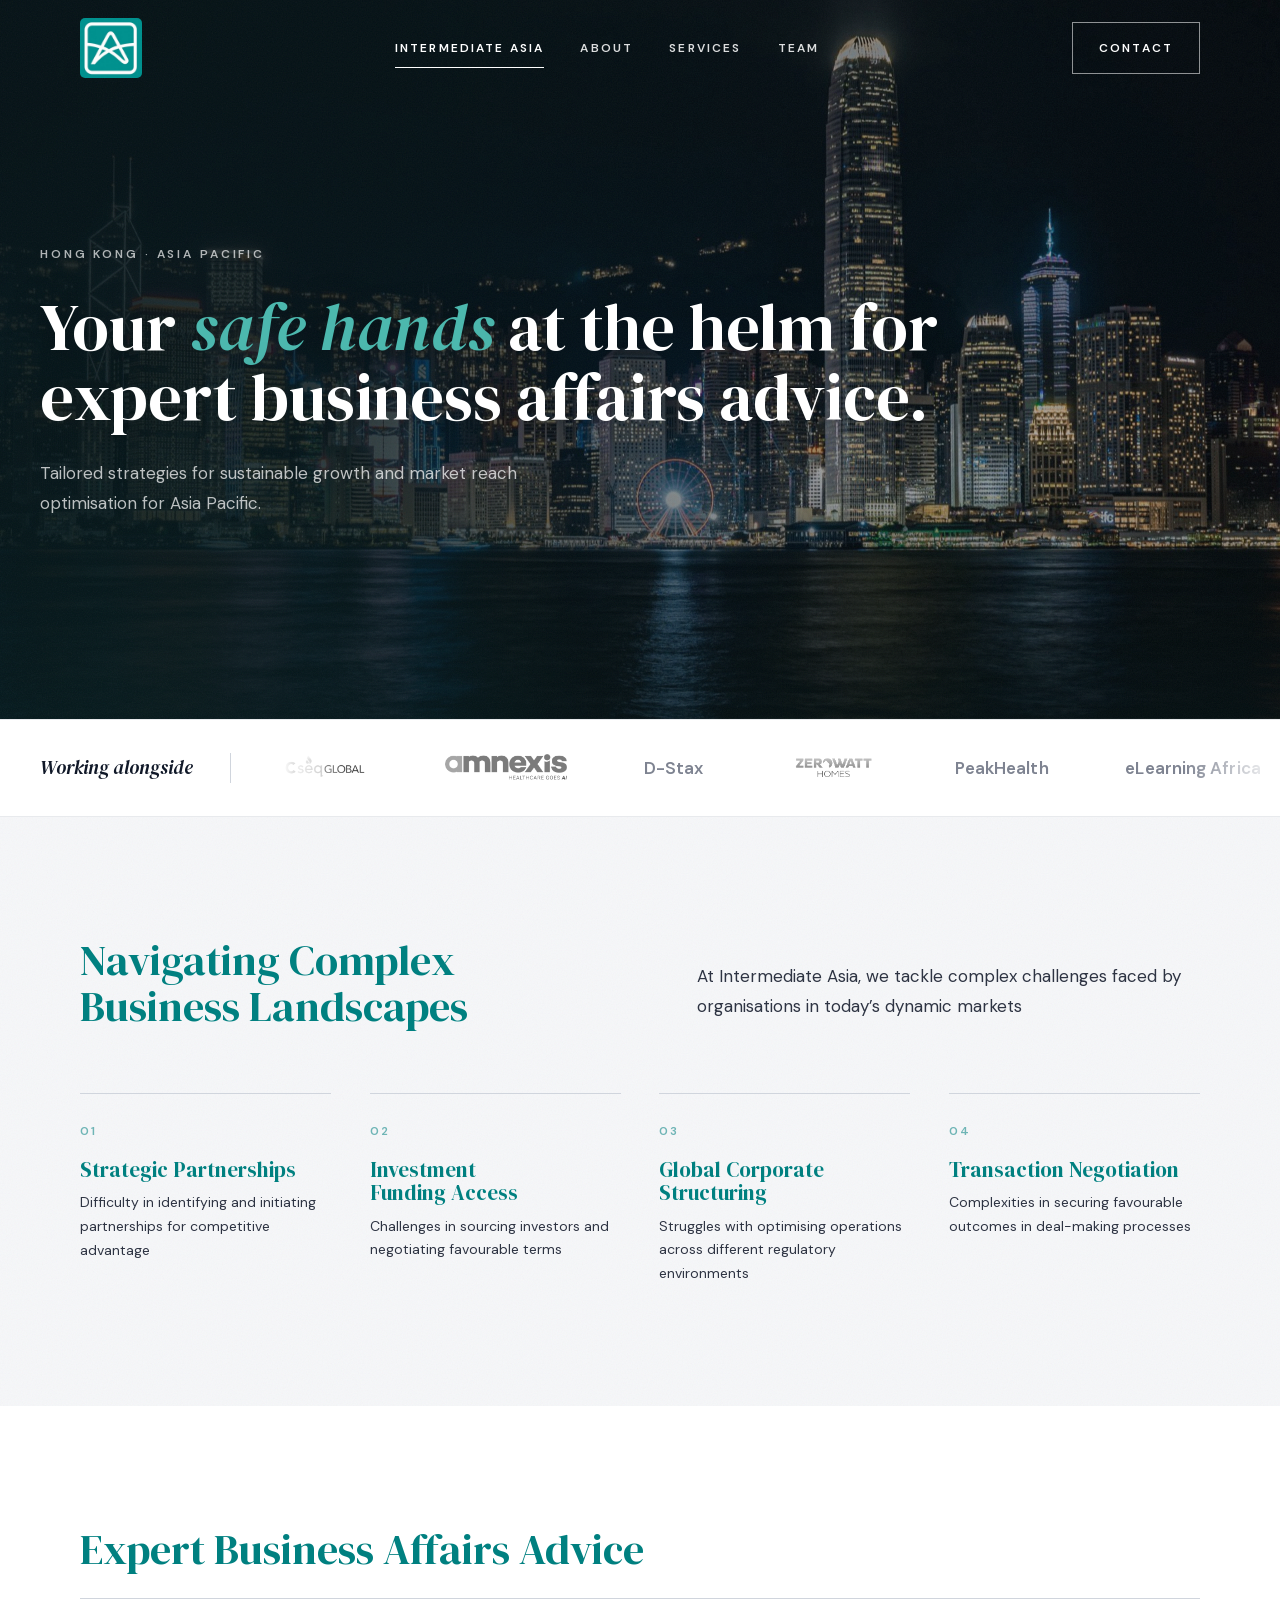
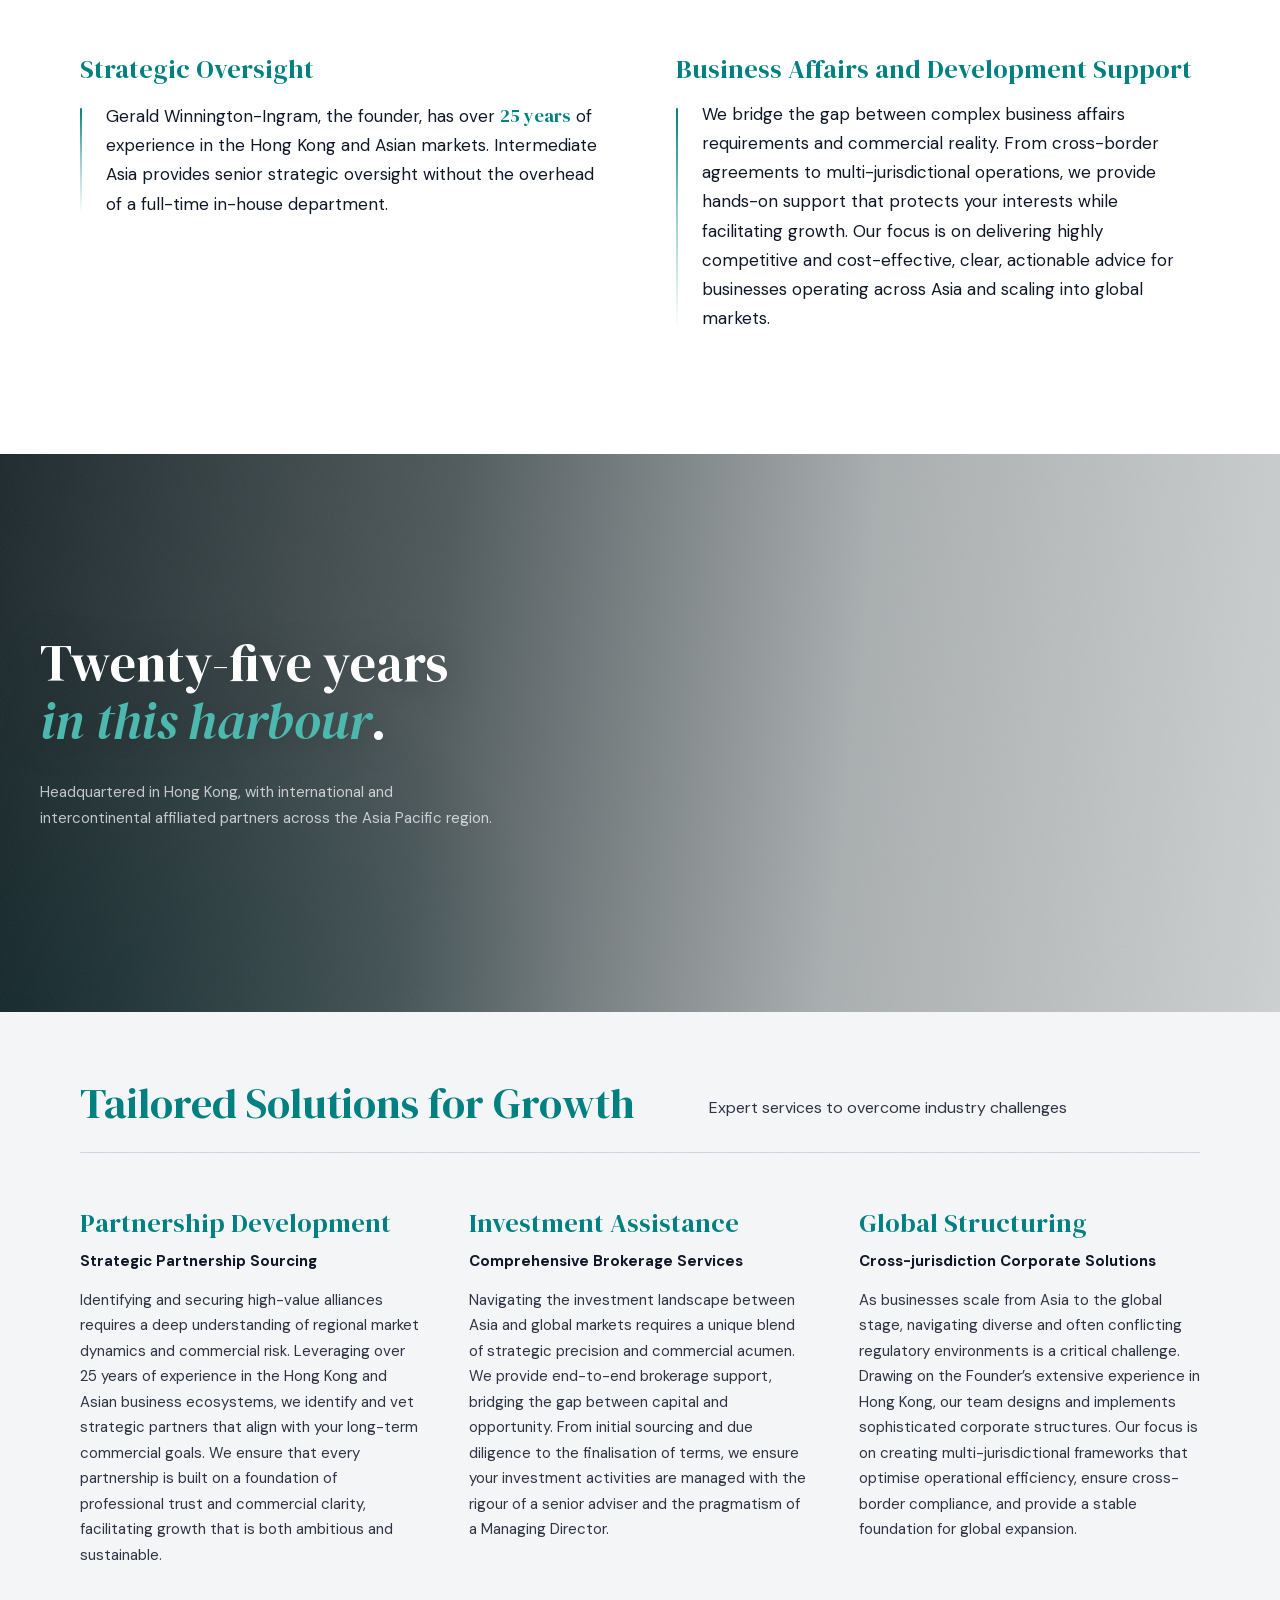
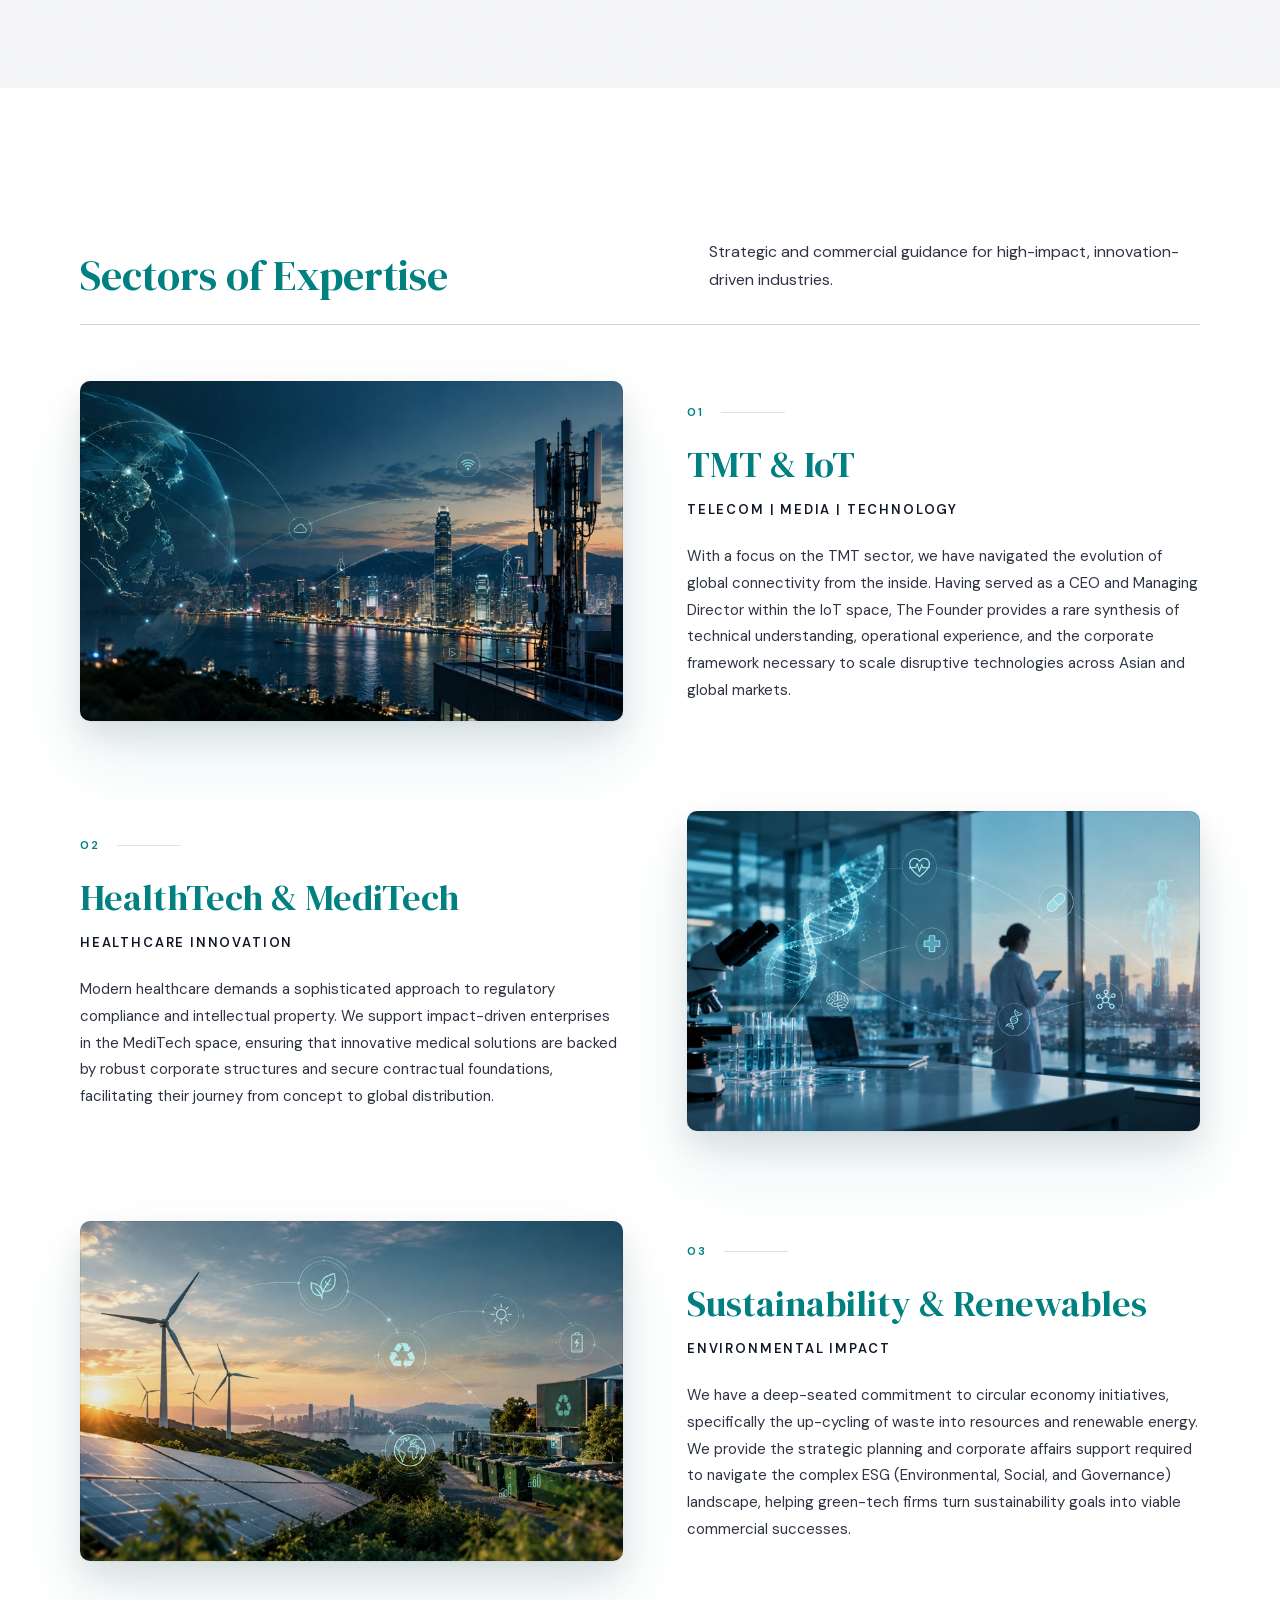
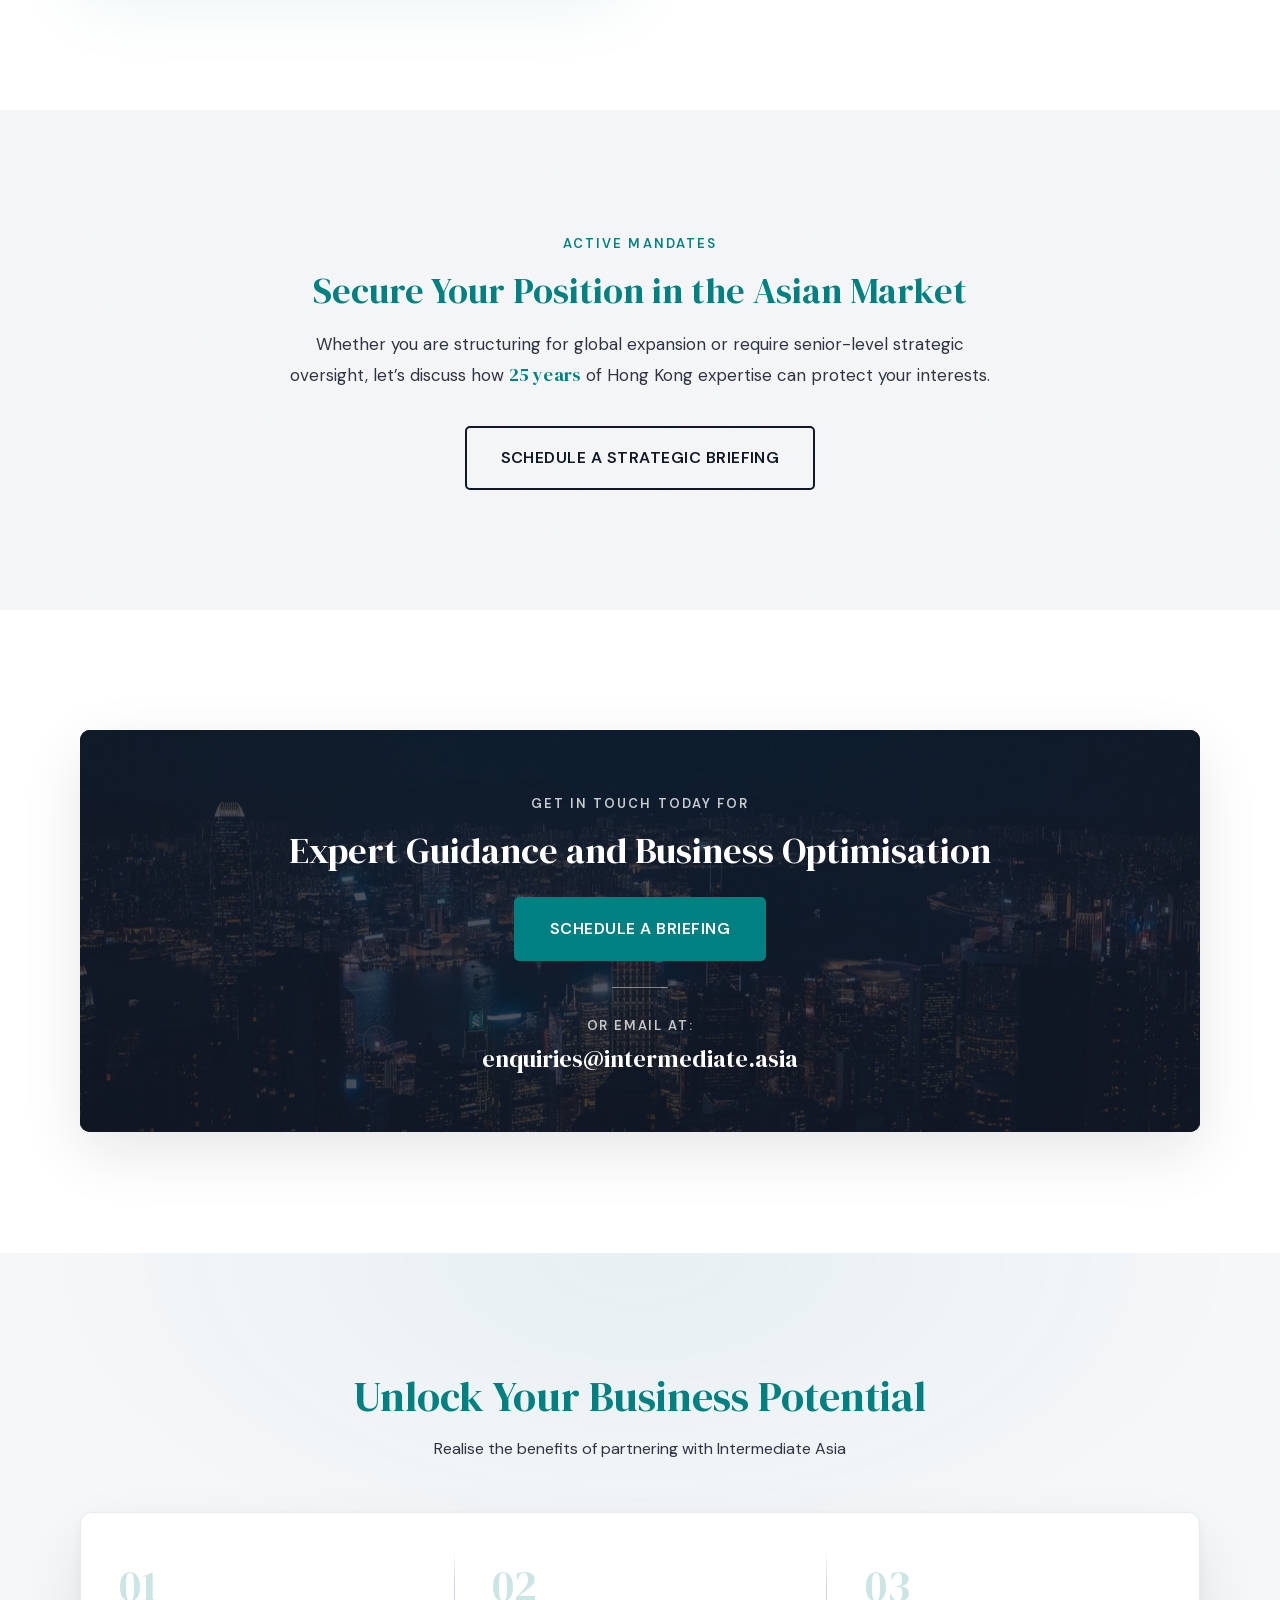
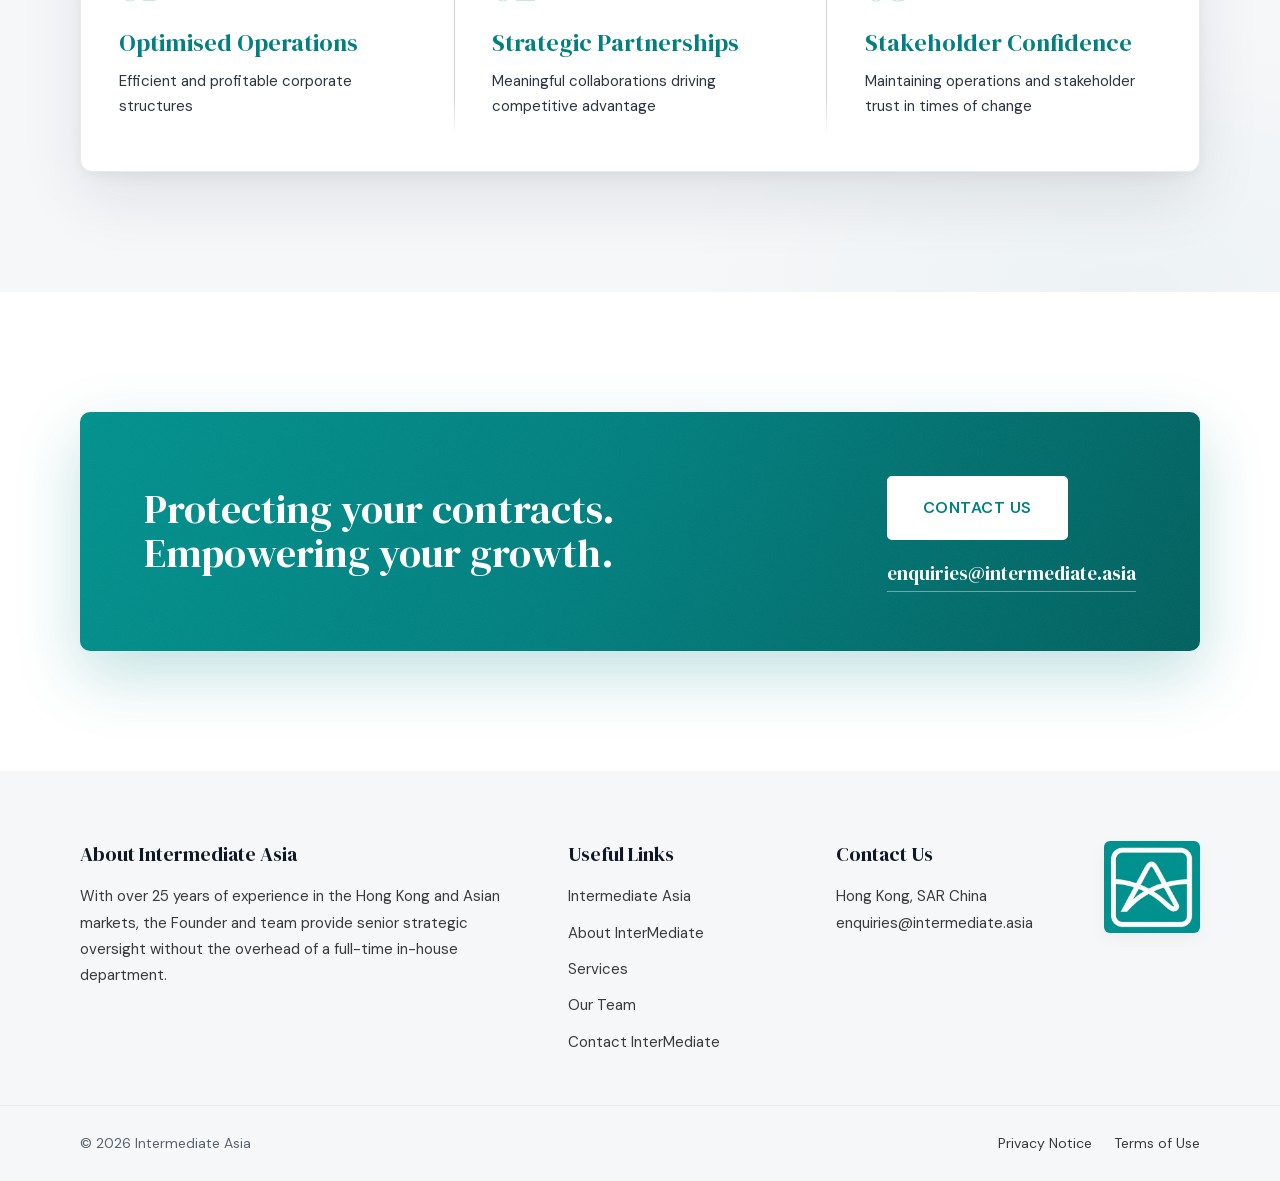
==== index.html @ d24d6b08 "Initial commit: Intermediate Asia static site Static multi-page site for Intermediate Limited, tradi" ====
<!DOCTYPE html>
<html lang="en-GB">
<head>
<meta charset="UTF-8">
<meta name="viewport" content="width=device-width, initial-scale=1">
<title>Intermediate Asia — Protecting your contracts. Empowering your growth.</title>
<meta name="description" content="Tailored strategies for sustainable growth and market reach optimisation for Asia Pacific. Business affairs advice, investment assistance and cross-jurisdiction corporate structuring from Hong Kong.">
<link rel="canonical" href="https://intermediate.asia/">

<link rel="icon" href="/favicon.ico" sizes="any">
<link rel="icon" type="image/png" sizes="32x32" href="assets/icons/favicon-32.png">
<link rel="icon" type="image/png" sizes="16x16" href="assets/icons/favicon-16.png">
<link rel="apple-touch-icon" href="assets/icons/apple-touch-icon.png">
<meta name="theme-color" content="#008080">

<meta property="og:type" content="website">
<meta property="og:site_name" content="Intermediate Asia">
<meta property="og:locale" content="en_GB">
<meta property="og:url" content="https://intermediate.asia/">
<meta property="og:title" content="Your safe hands at the helm for expert business affairs advice">
<meta property="og:description" content="Tailored strategies for sustainable growth and market reach optimisation for Asia Pacific. Business affairs advice, investment assistance and cross-jurisdiction corporate structuring from Hong Kong.">
<meta property="og:image" content="https://intermediate.asia/assets/img/og-share.jpg">
<meta property="og:image:width" content="1200">
<meta property="og:image:height" content="630">
<meta property="og:image:alt" content="The Hong Kong skyline at night across Victoria Harbour">

<meta name="twitter:card" content="summary_large_image">
<meta name="twitter:title" content="Your safe hands at the helm for expert business affairs advice">
<meta name="twitter:description" content="Tailored strategies for sustainable growth and market reach optimisation for Asia Pacific. Business affairs advice, investment assistance and cross-jurisdiction corporate structuring from Hong Kong.">
<meta name="twitter:image" content="https://intermediate.asia/assets/img/og-share.jpg">
<link rel="preload" href="assets/fonts/dm-serif-display-400-latin.woff2" as="font" type="font/woff2" crossorigin>
<link rel="preload" href="assets/fonts/dm-sans-400-latin.woff2" as="font" type="font/woff2" crossorigin>
<link rel="stylesheet" href="assets/css/site.css">
<script>document.documentElement.classList.add("js");</script>
</head>
<body>

<a class="skip-link" href="#main">Skip to content</a>

<!-- ─── HEADER ──────────────────────────────────────────── -->
<header class="site-header site-header--overlay">
  <div class="header-inner">
    <a href="index.html" class="site-logo" aria-label="Intermediate Asia — home">
      <img src="assets/img/logo.jpg" alt="Intermediate Asia logo" width="80" height="80">
    </a>

    <button class="nav-toggle" aria-expanded="false" aria-controls="primary-nav" aria-label="Toggle navigation">
      <span></span><span></span><span></span>
    </button>

    <ul class="primary-nav" id="primary-nav">
      <li><a href="index.html" class="active" aria-current="page">Intermediate Asia</a></li>
      <li><a href="about.html">About</a></li>
      <li><a href="services.html">Services</a></li>
      <li><a href="team.html">Team</a></li>
    </ul>

    <a href="contact.html" class="btn header-contact-btn">Contact</a>
  </div>
</header>

<main id="main">

  <!-- ─── HERO ──────────────────────────────────────────── -->
  <section class="hero hero--home">
    <div class="hero-inner">
      <div class="hero-kicker hero-fade"><span>Hong Kong &middot; Asia Pacific</span></div>
      <h1 class="hero-fade">Your <em>safe hands</em> at the helm for expert business affairs advice.</h1>
      <p class="hero-lede hero-fade">Tailored strategies for sustainable growth and market reach optimisation for Asia Pacific.</p>
    </div>
  </section>

  <!-- ─── PARTNERS ──────────────────────────────────────── -->
  <section class="partners" aria-labelledby="partners-label">
    <div class="partners-inner">
      <p class="partners-label" id="partners-label">Working alongside</p>

      <div class="partners-viewport">
        <ul class="partners-track">
        <li class="partner"><img src="assets/img/partners/cseq-global.png" alt="Cseq Global" width="306" height="96" decoding="async"></li>
        <li class="partner"><img src="assets/img/partners/amnexis.png" alt="Amnexis" width="432" height="96" decoding="async"></li>
        <li class="partner"><span>D-Stax</span></li>
        <li class="partner"><img src="assets/img/partners/zerowatt.jpg" alt="ZeroWatt Homes" width="301" height="83" decoding="async"></li>
        <li class="partner"><span>PeakHealth</span></li>
        <li class="partner"><span>eLearning Africa</span></li>
        <li class="partner"><span>Gerant</span></li>
        <li class="partner" aria-hidden="true"><img src="assets/img/partners/cseq-global.png" alt="" width="306" height="96" decoding="async"></li>
        <li class="partner" aria-hidden="true"><img src="assets/img/partners/amnexis.png" alt="" width="432" height="96" decoding="async"></li>
        <li class="partner" aria-hidden="true"><span>D-Stax</span></li>
        <li class="partner" aria-hidden="true"><img src="assets/img/partners/zerowatt.jpg" alt="" width="301" height="83" decoding="async"></li>
        <li class="partner" aria-hidden="true"><span>PeakHealth</span></li>
        <li class="partner" aria-hidden="true"><span>eLearning Africa</span></li>
        <li class="partner" aria-hidden="true"><span>Gerant</span></li>
        </ul>
      </div>
    </div>
  </section>

  <!-- ─── CHALLENGES ────────────────────────────────────── -->
  <section class="section bg-light">
    <div class="section-inner">
      <div class="challenges">
        <div class="challenges-head">
          <h2 class="reveal">Navigating Complex Business Landscapes</h2>
          <p class="reveal">At Intermediate Asia, we tackle complex challenges faced by organisations in today&rsquo;s dynamic markets</p>
        </div>

        <ul class="challenge-grid">
          <li class="reveal reveal--row">
            <span class="challenge-num" aria-hidden="true">01</span>
            <h3>Strategic Partnerships</h3>
            <p>Difficulty in identifying and initiating partnerships for competitive advantage</p>
          </li>
          <li class="reveal reveal--row">
            <span class="challenge-num" aria-hidden="true">02</span>
            <h3>Investment Funding Access</h3>
            <p>Challenges in sourcing investors and negotiating favourable terms</p>
          </li>
          <li class="reveal reveal--row">
            <span class="challenge-num" aria-hidden="true">03</span>
            <h3>Global Corporate Structuring</h3>
            <p>Struggles with optimising operations across different regulatory environments</p>
          </li>
          <li class="reveal reveal--row">
            <span class="challenge-num" aria-hidden="true">04</span>
            <h3>Transaction Negotiation</h3>
            <p>Complexities in securing favourable outcomes in deal-making processes</p>
          </li>
        </ul>
      </div>
    </div>
  </section>

  <!-- ─── BUSINESS AFFAIRS ──────────────────────────────── -->
  <section class="section bg-white">
    <div class="section-inner">
      <div class="section-intro reveal">
        <h2>Expert Business Affairs Advice</h2>
      </div>

      <div class="duo">
        <div class="duo-item reveal">
          <h3>Strategic Oversight</h3>
          <p>Gerald Winnington-Ingram, the founder, has over <span class="figure">25 years</span> of experience in the Hong Kong and Asian markets. Intermediate Asia provides senior strategic oversight without the overhead of a full-time in-house department.</p>
        </div>

        <div class="duo-item reveal">
          <h3>Business Affairs and Development Support</h3>
          <p>We bridge the gap between complex business affairs requirements and commercial reality. From cross-border agreements to multi-jurisdictional operations, we provide hands-on support that protects your interests while facilitating growth. Our focus is on delivering highly competitive and cost-effective, clear, actionable advice for businesses operating across Asia and scaling into global markets.</p>
        </div>
      </div>

    </div>
  </section>

  <!-- ─── VISTA ─────────────────────────────────────────── -->
  <section class="vista vista--harbour">
    <div class="vista-inner">
      <blockquote class="reveal reveal--slow">
        Twenty-five years <em>in this harbour</em>.
      </blockquote>
      <cite class="reveal reveal--slow">Headquartered in Hong Kong, with international and intercontinental affiliated partners across the Asia Pacific region.</cite>
    </div>
  </section>

  <!-- ─── TAILORED SOLUTIONS ────────────────────────────── -->
  <section class="section bg-light">
    <div class="section-inner section-inner--close">
      <div class="section-intro reveal">
        <h2>Tailored Solutions for Growth</h2>
        <p>Expert services to overcome industry challenges</p>
      </div>

      <div class="feature-grid">
        <article class="feature-item reveal">
          <h3>Partnership Development</h3>
          <span class="feature-subtitle">Strategic Partnership Sourcing</span>
          <p>Identifying and securing high-value alliances requires a deep understanding of regional market dynamics and commercial risk. Leveraging over 25 years of experience in the Hong Kong and Asian business ecosystems, we identify and vet strategic partners that align with your long-term commercial goals. We ensure that every partnership is built on a foundation of professional trust and commercial clarity, facilitating growth that is both ambitious and sustainable.</p>
        </article>

        <article class="feature-item reveal">
          <h3>Investment Assistance</h3>
          <span class="feature-subtitle">Comprehensive Brokerage Services</span>
          <p>Navigating the investment landscape between Asia and global markets requires a unique blend of strategic precision and commercial acumen. We provide end-to-end brokerage support, bridging the gap between capital and opportunity. From initial sourcing and due diligence to the finalisation of terms, we ensure your investment activities are managed with the rigour of a senior adviser and the pragmatism of a Managing Director.</p>
        </article>

        <article class="feature-item reveal">
          <h3>Global Structuring</h3>
          <span class="feature-subtitle">Cross-jurisdiction Corporate Solutions</span>
          <p>As businesses scale from Asia to the global stage, navigating diverse and often conflicting regulatory environments is a critical challenge. Drawing on the Founder&rsquo;s extensive experience in Hong Kong, our team designs and implements sophisticated corporate structures. Our focus is on creating multi-jurisdictional frameworks that optimise operational efficiency, ensure cross-border compliance, and provide a stable foundation for global expansion.</p>
        </article>
      </div>
    </div>
  </section>

  <!-- ─── SECTORS ───────────────────────────────────────── -->
  <section class="section bg-white">
    <div class="section-inner section-inner--open">
      <div class="section-intro">
        <h2>Sectors of Expertise</h2>
        <p>Strategic and commercial guidance for high-impact, innovation-driven industries.</p>
      </div>

      <div class="sectors">
        <article class="sector">
          <figure class="sector-figure reveal">
            <img src="assets/img/sectors/tmt.jpg" alt="Telecommunications masts and network infrastructure above a city skyline at dusk" width="900" height="506" loading="lazy" decoding="async">
          </figure>

          <div class="sector-text reveal">
            <span class="sector-index" aria-hidden="true">01</span>
            <h3>TMT &amp; IoT</h3>
            <span class="sector-kicker">Telecom | Media | Technology</span>
            <p>With a focus on the TMT sector, we have navigated the evolution of global connectivity from the inside. Having served as a CEO and Managing Director within the IoT space, The Founder provides a rare synthesis of technical understanding, operational experience, and the corporate framework necessary to scale disruptive technologies across Asian and global markets.</p>
          </div>
        </article>

        <article class="sector">
          <figure class="sector-figure reveal">
            <img src="assets/img/sectors/healthtech.jpg" alt="A researcher in a laboratory overlooking a city, with connected medical and genomic data visualised around them" width="900" height="506" loading="lazy" decoding="async">
          </figure>

          <div class="sector-text reveal">
            <span class="sector-index" aria-hidden="true">02</span>
            <h3>HealthTech &amp; MediTech</h3>
            <span class="sector-kicker">Healthcare Innovation</span>
            <p>Modern healthcare demands a sophisticated approach to regulatory compliance and intellectual property. We support impact-driven enterprises in the MediTech space, ensuring that innovative medical solutions are backed by robust corporate structures and secure contractual foundations, facilitating their journey from concept to global distribution.</p>
          </div>
        </article>

        <article class="sector">
          <figure class="sector-figure reveal">
            <img src="assets/img/sectors/sustainability.jpg" alt="Wind turbines and solar arrays on the water beside a city skyline at sunrise" width="900" height="506" loading="lazy" decoding="async">
          </figure>

          <div class="sector-text reveal">
            <span class="sector-index" aria-hidden="true">03</span>
            <h3>Sustainability &amp; Renewables</h3>
            <span class="sector-kicker">Environmental Impact</span>
            <p>We have a deep-seated commitment to circular economy initiatives, specifically the up-cycling of waste into resources and renewable energy. We provide the strategic planning and corporate affairs support required to navigate the complex ESG (Environmental, Social, and Governance) landscape, helping green-tech firms turn sustainability goals into viable commercial successes.</p>
          </div>
        </article>
      </div>
    </div>
  </section>

  <!-- ─── ACTIVE MANDATES ───────────────────────────────── -->
  <section class="section bg-light">
    <div class="section-inner">
      <div class="statement reveal">
        <span class="eyebrow">Active Mandates</span>
        <h2>Secure Your Position in the Asian Market</h2>
        <p>Whether you are structuring for global expansion or require senior-level strategic oversight, let&rsquo;s discuss how <span class="figure">25 years</span> of Hong Kong expertise can protect your interests.</p>
        <a href="contact.html" class="btn btn--outline">Schedule a Strategic Briefing</a>
      </div>
    </div>
  </section>

  <!-- ─── GET IN TOUCH ──────────────────────────────────── -->
  <section class="section bg-white">
    <div class="section-inner">
      <div class="inset-panel inset-panel--image reveal">
        <span class="eyebrow">Get in Touch Today for</span>
        <h2>Expert Guidance and Business Optimisation</h2>
        <div class="cta-actions">
          <a href="contact.html" class="btn">Schedule a Briefing</a>
        </div>
        <div class="cta-email">
          <span>Or email at:</span>
          <a href="mailto:enquiries@intermediate.asia">enquiries@intermediate.asia</a>
        </div>
      </div>
    </div>
  </section>

  <!-- ─── UNLOCK POTENTIAL ──────────────────────────────── -->
  <section class="section bg-light section--unlock">
    <div class="section-inner">
      <div class="section-intro section-intro--center reveal">
        <h2>Unlock Your Business Potential</h2>
        <p>Realise the benefits of partnering with Intermediate Asia</p>
      </div>

      <div class="benefit-panel reveal">
        <div class="benefit-cell">
          <span class="benefit-num" aria-hidden="true">01</span>
          <h3>Optimised Operations</h3>
          <p>Efficient and profitable corporate structures</p>
        </div>

        <div class="benefit-cell">
          <span class="benefit-num" aria-hidden="true">02</span>
          <h3>Strategic Partnerships</h3>
          <p>Meaningful collaborations driving competitive advantage</p>
        </div>

        <div class="benefit-cell">
          <span class="benefit-num" aria-hidden="true">03</span>
          <h3>Stakeholder Confidence</h3>
          <p>Maintaining operations and stakeholder trust in times of change</p>
        </div>
      </div>
    </div>
  </section>

  <!-- ─── CLOSING CTA ───────────────────────────────────── -->
  <section class="section bg-white">
    <div class="section-inner">
      <div class="inset-panel inset-panel--teal reveal">
        <h2>Protecting your contracts. Empowering your growth.</h2>
        <div class="cta-side">
          <a href="contact.html" class="btn btn--light">Contact Us</a>
          <a class="cta-mail" href="mailto:enquiries@intermediate.asia">enquiries@intermediate.asia</a>
        </div>
      </div>
    </div>
  </section>

</main>

<!-- ─── FOOTER ──────────────────────────────────────────── -->
<footer class="site-footer">
  <div class="footer-main">
    <div class="footer-col">
      <div class="footer-col-title">About Intermediate Asia</div>
      <p>With over 25 years of experience in the Hong Kong and Asian markets, the Founder and team provide senior strategic oversight without the overhead of a full-time in-house department.</p>
    </div>

    <div class="footer-col">
      <div class="footer-col-title">Useful Links</div>
      <ul class="footer-nav">
        <li><a href="index.html">Intermediate Asia</a></li>
        <li><a href="about.html">About InterMediate</a></li>
        <li><a href="services.html">Services</a></li>
        <li><a href="team.html">Our Team</a></li>
        <li><a href="contact.html">Contact InterMediate</a></li>
      </ul>
    </div>

    <div class="footer-col">
      <div class="footer-col-title">Contact Us</div>
      <p>Hong Kong, SAR China<br>
        <a href="mailto:enquiries@intermediate.asia" style="color: var(--color-footer-text);">enquiries@intermediate.asia</a>
      </p>
    </div>

    <div class="footer-col footer-logo-col">
      <img src="assets/img/logo.jpg" alt="Intermediate Asia logo" class="footer-logo" width="96" height="96">
    </div>
  </div>

  <div class="footer-below">
    <div class="footer-below-inner">
      <p>&copy; 2026 Intermediate Asia</p>
      <ul class="footer-legal">
        <li><a href="privacy.html">Privacy Notice</a></li>
        <li><a href="terms.html">Terms of Use</a></li>
      </ul>
    </div>
  </div>
</footer>

<a href="#" id="scroll-top" aria-label="Scroll to top">
  <svg viewBox="0 0 24 24" fill="none" stroke="currentColor" stroke-width="2.2" stroke-linecap="round" stroke-linejoin="round" aria-hidden="true">
    <path d="M12 19V5"></path><path d="M5 12l7-7 7 7"></path>
  </svg>
</a>

<script src="assets/js/site.js"></script>
</body>
</html>
---- assets/css/site.css ----
/* ============================================================
   INTERMEDIATE ASIA — SHARED STYLESHEET
   Brand tokens carried over from the existing team page.
   ============================================================ */

/* ════════════════════════════════════════════════════════════
   FONTS — self-hosted
   Served from this origin rather than fonts.gstatic.com, so no
   visitor IP reaches a third party before they have consented
   to anything. Both families are SIL Open Font License 1.1;
   the licences travel with them in assets/fonts/.
   latin-ext only downloads if a character in that range is
   actually used, so the usual cost is the latin subsets alone.
   ════════════════════════════════════════════════════════════ */

/* DM Sans 400 — latin-ext */
@font-face {
  font-family: "DM Sans";
  font-style: normal;
  font-weight: 400;
  font-display: swap;
  src: url("../fonts/dm-sans-400-latin-ext.woff2") format("woff2");
  unicode-range: U+0100-02BA, U+02BD-02C5, U+02C7-02CC, U+02CE-02D7, U+02DD-02FF, U+0304, U+0308, U+0329, U+1D00-1DBF, U+1E00-1E9F, U+1EF2-1EFF, U+2020, U+20A0-20AB, U+20AD-20C0, U+2113, U+2C60-2C7F, U+A720-A7FF;
}

/* DM Sans 400 — latin */
@font-face {
  font-family: "DM Sans";
  font-style: normal;
  font-weight: 400;
  font-display: swap;
  src: url("../fonts/dm-sans-400-latin.woff2") format("woff2");
  unicode-range: U+0000-00FF, U+0131, U+0152-0153, U+02BB-02BC, U+02C6, U+02DA, U+02DC, U+0304, U+0308, U+0329, U+2000-206F, U+20AC, U+2122, U+2191, U+2193, U+2212, U+2215, U+FEFF, U+FFFD;
}

/* DM Sans 500 — latin-ext */
@font-face {
  font-family: "DM Sans";
  font-style: normal;
  font-weight: 500;
  font-display: swap;
  src: url("../fonts/dm-sans-500-latin-ext.woff2") format("woff2");
  unicode-range: U+0100-02BA, U+02BD-02C5, U+02C7-02CC, U+02CE-02D7, U+02DD-02FF, U+0304, U+0308, U+0329, U+1D00-1DBF, U+1E00-1E9F, U+1EF2-1EFF, U+2020, U+20A0-20AB, U+20AD-20C0, U+2113, U+2C60-2C7F, U+A720-A7FF;
}

/* DM Sans 500 — latin */
@font-face {
  font-family: "DM Sans";
  font-style: normal;
  font-weight: 500;
  font-display: swap;
  src: url("../fonts/dm-sans-500-latin.woff2") format("woff2");
  unicode-range: U+0000-00FF, U+0131, U+0152-0153, U+02BB-02BC, U+02C6, U+02DA, U+02DC, U+0304, U+0308, U+0329, U+2000-206F, U+20AC, U+2122, U+2191, U+2193, U+2212, U+2215, U+FEFF, U+FFFD;
}

/* DM Sans 600 — latin-ext */
@font-face {
  font-family: "DM Sans";
  font-style: normal;
  font-weight: 600;
  font-display: swap;
  src: url("../fonts/dm-sans-600-latin-ext.woff2") format("woff2");
  unicode-range: U+0100-02BA, U+02BD-02C5, U+02C7-02CC, U+02CE-02D7, U+02DD-02FF, U+0304, U+0308, U+0329, U+1D00-1DBF, U+1E00-1E9F, U+1EF2-1EFF, U+2020, U+20A0-20AB, U+20AD-20C0, U+2113, U+2C60-2C7F, U+A720-A7FF;
}

/* DM Sans 600 — latin */
@font-face {
  font-family: "DM Sans";
  font-style: normal;
  font-weight: 600;
  font-display: swap;
  src: url("../fonts/dm-sans-600-latin.woff2") format("woff2");
  unicode-range: U+0000-00FF, U+0131, U+0152-0153, U+02BB-02BC, U+02C6, U+02DA, U+02DC, U+0304, U+0308, U+0329, U+2000-206F, U+20AC, U+2122, U+2191, U+2193, U+2212, U+2215, U+FEFF, U+FFFD;
}

/* DM Sans 700 — latin-ext */
@font-face {
  font-family: "DM Sans";
  font-style: normal;
  font-weight: 700;
  font-display: swap;
  src: url("../fonts/dm-sans-700-latin-ext.woff2") format("woff2");
  unicode-range: U+0100-02BA, U+02BD-02C5, U+02C7-02CC, U+02CE-02D7, U+02DD-02FF, U+0304, U+0308, U+0329, U+1D00-1DBF, U+1E00-1E9F, U+1EF2-1EFF, U+2020, U+20A0-20AB, U+20AD-20C0, U+2113, U+2C60-2C7F, U+A720-A7FF;
}

/* DM Sans 700 — latin */
@font-face {
  font-family: "DM Sans";
  font-style: normal;
  font-weight: 700;
  font-display: swap;
  src: url("../fonts/dm-sans-700-latin.woff2") format("woff2");
  unicode-range: U+0000-00FF, U+0131, U+0152-0153, U+02BB-02BC, U+02C6, U+02DA, U+02DC, U+0304, U+0308, U+0329, U+2000-206F, U+20AC, U+2122, U+2191, U+2193, U+2212, U+2215, U+FEFF, U+FFFD;
}

/* DM Serif Display 400 italic — latin-ext */
@font-face {
  font-family: "DM Serif Display";
  font-style: italic;
  font-weight: 400;
  font-display: swap;
  src: url("../fonts/dm-serif-display-400-italic-latin-ext.woff2") format("woff2");
  unicode-range: U+0100-02BA, U+02BD-02C5, U+02C7-02CC, U+02CE-02D7, U+02DD-02FF, U+0304, U+0308, U+0329, U+1D00-1DBF, U+1E00-1E9F, U+1EF2-1EFF, U+2020, U+20A0-20AB, U+20AD-20C0, U+2113, U+2C60-2C7F, U+A720-A7FF;
}

/* DM Serif Display 400 italic — latin */
@font-face {
  font-family: "DM Serif Display";
  font-style: italic;
  font-weight: 400;
  font-display: swap;
  src: url("../fonts/dm-serif-display-400-italic-latin.woff2") format("woff2");
  unicode-range: U+0000-00FF, U+0131, U+0152-0153, U+02BB-02BC, U+02C6, U+02DA, U+02DC, U+0304, U+0308, U+0329, U+2000-206F, U+20AC, U+2122, U+2191, U+2193, U+2212, U+2215, U+FEFF, U+FFFD;
}

/* DM Serif Display 400 — latin-ext */
@font-face {
  font-family: "DM Serif Display";
  font-style: normal;
  font-weight: 400;
  font-display: swap;
  src: url("../fonts/dm-serif-display-400-latin-ext.woff2") format("woff2");
  unicode-range: U+0100-02BA, U+02BD-02C5, U+02C7-02CC, U+02CE-02D7, U+02DD-02FF, U+0304, U+0308, U+0329, U+1D00-1DBF, U+1E00-1E9F, U+1EF2-1EFF, U+2020, U+20A0-20AB, U+20AD-20C0, U+2113, U+2C60-2C7F, U+A720-A7FF;
}

/* DM Serif Display 400 — latin */
@font-face {
  font-family: "DM Serif Display";
  font-style: normal;
  font-weight: 400;
  font-display: swap;
  src: url("../fonts/dm-serif-display-400-latin.woff2") format("woff2");
  unicode-range: U+0000-00FF, U+0131, U+0152-0153, U+02BB-02BC, U+02C6, U+02DA, U+02DC, U+0304, U+0308, U+0329, U+2000-206F, U+20AC, U+2122, U+2191, U+2193, U+2212, U+2215, U+FEFF, U+FFFD;
}

/* ─────────────────────────────────────────────────────────── */


:root {
  /* Brand */
  --color-primary:        #008080;
  --color-primary-hover:  #006666;
  --color-primary-soft:   rgba(0, 128, 128, 0.08);
  --color-primary-line:   rgba(0, 128, 128, 0.18);
  /* Lighter teal for accents on dark photography — #008080 goes muddy there. */
  --color-primary-light:  #4cb8ae;

  /* Neutrals */
  --color-dark:           #101828;
  --color-text:           #272626;
  --color-body:           #2e3443;
  --color-muted:          #5a6172;
  --color-bg-light:       #f6f7f9;
  --color-white:          #ffffff;
  --color-border:         #e8eaed;
  --color-card-border:    #d0d5dd;
  --color-footer-text:    #3a3a3a;

  /* Type */
  --font-heading: 'DM Serif Display', Georgia, serif;
  --font-body:    'DM Sans', -apple-system, BlinkMacSystemFont, sans-serif;

  /* Layout */
  --max-width:      1200px;
  --section-pad-v:  120px;
  --section-pad-h:  40px;

  /* Elevation — layered, colour-tinted */
  --shadow-sm: 0 1px 2px rgba(16, 24, 40, 0.03),
               0 6px 18px rgba(16, 24, 40, 0.045);
  --shadow-md: 0 2px 6px rgba(16, 24, 40, 0.04),
               0 16px 40px rgba(16, 24, 40, 0.065);
  --shadow-lg: 0 4px 14px rgba(16, 24, 40, 0.05),
               0 28px 64px rgba(16, 24, 40, 0.09);
  --shadow-teal: 0 2px 8px rgba(0, 128, 128, 0.14),
                 0 14px 32px rgba(0, 128, 128, 0.16);

  /* Motion */
  --ease-out:    cubic-bezier(0.22, 1, 0.36, 1);
  --ease-soft:   cubic-bezier(0.40, 0, 0.20, 1);
  --ease-spring: cubic-bezier(0.34, 1.28, 0.64, 1);

  /* Fine grain, keeps large flat areas from banding */
  --grain: url("data:image/svg+xml,%3Csvg xmlns=%27http://www.w3.org/2000/svg%27 width=%27180%27 height=%27180%27%3E%3Cfilter id=%27n%27%3E%3CfeTurbulence type=%27fractalNoise%27 baseFrequency=%270.8%27 numOctaves=%274%27 stitchTiles=%27stitch%27/%3E%3C/filter%3E%3Crect width=%27100%25%27 height=%27100%25%27 filter=%27url(%23n)%27 opacity=%270.055%27/%3E%3C/svg%3E");
}

*, *::before, *::after { box-sizing: border-box; margin: 0; padding: 0; }

html { font-size: 100%; scroll-behavior: smooth; }

body {
  font-family: var(--font-body);
  font-weight: 400;
  font-size: 1rem;
  line-height: 1.65em;
  color: var(--color-text);
  background-color: var(--color-white);
  /* clip, not hidden: hidden would make body a scroll container and
     break position:sticky for every descendant. */
  overflow-x: clip;
  -webkit-font-smoothing: antialiased;
}

/* Measured from the live site: DM Serif Display 400, line-height 1.1,
   letter-spacing normal. */
h1, h2, h3, h4, h5, h6 {
  font-family: var(--font-heading);
  font-weight: 400;
  line-height: 1.1;
  letter-spacing: normal;
}

a { color: var(--color-primary); text-decoration: none; }
a:hover, a:focus { color: var(--color-text); }

img { max-width: 100%; height: auto; display: block; }

::selection { background: var(--color-primary); color: #fff; }

:focus-visible {
  outline: 2px solid var(--color-primary);
  outline-offset: 3px;
  border-radius: 3px;
}

.skip-link {
  position: absolute;
  left: -9999px;
  top: 12px;
  background: var(--color-primary);
  color: #fff;
  padding: 12px 20px;
  border-radius: 5px;
  z-index: 999;
}
.skip-link:focus { left: 20px; color: #fff; }

/* ─── HEADER ──────────────────────────────────────────────── */
/* Every page uses the --overlay variant: the bar floats over the hero so
   the photograph runs edge to edge from the top of the viewport, then
   resolves to frosted white once the page scrolls. The plain .site-header
   below is the solid-bar fallback for any page without a hero image. */
.site-header {
  position: sticky;
  top: 0;
  z-index: 100;
  background: var(--color-white);
  border-bottom: 1px solid transparent;
  transition: background-color 0.5s var(--ease-soft),
              box-shadow 0.5s var(--ease-soft),
              border-color 0.5s var(--ease-soft);
}

.site-header--overlay {
  position: fixed;
  top: 0; left: 0; right: 0;
  background: transparent;
}

.site-header.is-stuck {
  background: rgba(255, 255, 255, 0.88);
  -webkit-backdrop-filter: saturate(1.6) blur(16px);
  backdrop-filter: saturate(1.6) blur(16px);
  border-bottom-color: rgba(16, 24, 40, 0.07);
  box-shadow: 0 8px 30px rgba(16, 24, 40, 0.06);
}

.header-inner {
  display: flex;
  align-items: center;
  justify-content: space-between;
  max-width: var(--max-width);
  margin: 0 auto;
  padding: 18px var(--section-pad-h);
  gap: 20px;
  transition: padding 0.5s var(--ease-soft);
}
.site-header.is-stuck .header-inner { padding-top: 11px; padding-bottom: 11px; }

.site-logo img {
  width: 62px;
  height: auto;
  display: block;
  border-radius: 5px;
  transition: width 0.5s var(--ease-soft), transform 0.5s var(--ease-spring);
}
.site-header.is-stuck .site-logo img { width: 50px; }
.site-logo:hover img { transform: translateY(-1px) scale(1.03); }

.primary-nav {
  display: flex;
  align-items: center;
  gap: 2px;
  list-style: none;
  flex: 1;
  justify-content: center;
}

/* Uppercase, wide-tracked, small — the label set is short so it reads as
   one clean line rather than a sentence. */
.primary-nav a {
  position: relative;
  color: var(--color-text);
  font-family: var(--font-body);
  font-size: 0.75rem;
  font-weight: 600;
  letter-spacing: 0.18em;
  text-transform: uppercase;
  padding: 10px 17px;
  display: block;
  text-decoration: none;
  transition: color 0.35s var(--ease-soft);
}

.site-header--overlay .primary-nav a { color: rgba(255, 255, 255, 0.86); }
.site-header--overlay.is-stuck .primary-nav a { color: var(--color-text); }

.primary-nav a::after {
  content: '';
  position: absolute;
  left: 17px; right: 17px; bottom: 3px;
  height: 1px;
  background: currentColor;
  transform: scaleX(0);
  transform-origin: center;
  transition: transform 0.45s var(--ease-out);
}

.primary-nav a:hover,
.primary-nav a:focus-visible,
.primary-nav a.active { color: var(--color-primary); }
.site-header--overlay:not(.is-stuck) .primary-nav a:hover,
.site-header--overlay:not(.is-stuck) .primary-nav a:focus-visible,
.site-header--overlay:not(.is-stuck) .primary-nav a.active { color: #ffffff; }

.primary-nav a:hover::after,
.primary-nav a:focus-visible::after,
.primary-nav a.active::after { transform: scaleX(1); }

/* Hairline outline, square corners to echo the square-edged hero.
   Doubled class beats the later .btn block on cascade order. */
.btn.header-contact-btn {
  position: relative;
  overflow: hidden;
  isolation: isolate;
  padding: 12px 26px;
  font-size: 0.75rem;
  letter-spacing: 0.18em;
  border: 1px solid var(--color-primary);
  border-radius: 0;
  background-color: transparent;
  background-image: none;
  color: var(--color-primary) !important;
  transition: color 0.4s var(--ease-soft), border-color 0.4s var(--ease-soft);
}

/* Fill rises from the bottom edge on hover. */
.btn.header-contact-btn::before {
  content: '';
  position: absolute;
  inset: 0;
  z-index: -1;
  background: var(--color-primary);
  transform: translateY(100%);
  transition: transform 0.5s var(--ease-out);
}
.btn.header-contact-btn:hover::before,
.btn.header-contact-btn:focus-visible::before { transform: translateY(0); }

.btn.header-contact-btn:hover,
.btn.header-contact-btn:focus-visible {
  color: #ffffff !important;
  transform: none;
  box-shadow: none;
}

/* Over the dark hero the outline reads white, and inverts on fill. */
.site-header--overlay:not(.is-stuck) .btn.header-contact-btn {
  border-color: rgba(255, 255, 255, 0.55);
  color: #ffffff !important;
}
.site-header--overlay:not(.is-stuck) .btn.header-contact-btn::before { background: #ffffff; }
.site-header--overlay:not(.is-stuck) .btn.header-contact-btn:hover,
.site-header--overlay:not(.is-stuck) .btn.header-contact-btn:focus-visible {
  border-color: #ffffff;
  color: var(--color-primary) !important;
}

.nav-toggle {
  display: none;
  background: none;
  border: 0;
  cursor: pointer;
  padding: 10px;
  width: 44px;
  height: 44px;
}
.nav-toggle span {
  display: block;
  width: 22px;
  height: 1.5px;
  background: var(--color-text);
  margin: 5px 0;
  transition: transform 0.45s var(--ease-out), opacity 0.3s var(--ease-soft), background-color 0.4s var(--ease-soft);
}
.site-header--overlay:not(.is-stuck) .nav-toggle span { background: #fff; }
.nav-toggle[aria-expanded="true"] span:nth-child(1) { transform: translateY(6.5px) rotate(45deg); }
.nav-toggle[aria-expanded="true"] span:nth-child(2) { opacity: 0; }
.nav-toggle[aria-expanded="true"] span:nth-child(3) { transform: translateY(-6.5px) rotate(-45deg); }

/* ─── BUTTONS ─────────────────────────────────────────────── */
.btn {
  display: inline-flex;
  align-items: center;
  justify-content: center;
  gap: 10px;
  font-family: var(--font-body);
  font-weight: 600;
  font-size: 1rem;
  text-transform: uppercase;
  letter-spacing: 0.03em;
  padding: 17px 34px;
  border-radius: 5px;
  border: 2px solid var(--color-primary);
  background-color: var(--color-primary);
  background-image: linear-gradient(115deg,
    var(--color-primary) 0%, var(--color-primary) 50%,
    var(--color-text) 50%, var(--color-text) 100%);
  background-size: 230% 100%;
  background-position: 0% 0;
  color: #ffffff !important;
  text-decoration: none;
  white-space: nowrap;
  cursor: pointer;
  transition: background-position 0.62s var(--ease-out),
              border-color 0.45s var(--ease-soft),
              transform 0.45s var(--ease-spring),
              box-shadow 0.45s var(--ease-soft);
}
.btn:hover, .btn:focus-visible {
  background-position: -100% 0;
  border-color: var(--color-text);
  color: #ffffff !important;
  transform: translateY(-2px);
  box-shadow: var(--shadow-md);
}
.btn:active { transform: translateY(0); box-shadow: var(--shadow-sm); }

.btn--light {
  background-color: #ffffff;
  background-image: none;
  border-color: #ffffff;
  color: var(--color-primary) !important;
}
.btn--light:hover, .btn--light:focus-visible {
  background-color: transparent;
  border-color: #ffffff;
  color: #ffffff !important;
}

/* ─── HERO ────────────────────────────────────────────────── */
/* Full-bleed, square-edged. Legibility comes from a directional scrim
   anchored to the text side, so the skyline stays vivid on the right
   instead of sitting under a flat grey wash. */
.hero {
  position: relative;
  padding: 240px var(--section-pad-h) 200px;
  overflow: hidden;
  isolation: isolate;
}

.hero::before {
  content: '';
  position: absolute;
  inset: 0;
  background-size: cover;
  background-repeat: no-repeat;
  background-position: 50% 60%;
  transform: scale(1.08);
  z-index: -2;
  animation: heroDrift 2.6s var(--ease-out) forwards;
}

@keyframes heroDrift {
  to { transform: scale(1); }
}

/* Layered: grain → directional scrim → teal glow → base vignette */
.hero::after {
  content: '';
  position: absolute;
  inset: 0;
  z-index: -1;
  background-image:
    var(--grain),
    linear-gradient(101deg,
      rgba(4, 18, 22, 0.93) 0%,
      rgba(4, 18, 22, 0.80) 30%,
      rgba(4, 18, 22, 0.40) 58%,
      rgba(4, 18, 22, 0.22) 100%),
    radial-gradient(75% 130% at 0% 105%, rgba(0, 128, 128, 0.48) 0%, transparent 62%),
    linear-gradient(to top, rgba(4, 18, 22, 0.62) 0%, rgba(4, 18, 22, 0) 34%);
  background-size: 180px 180px, cover, cover, cover;
}

.hero--home::before { background-image: url('../img/hero-hongkong.jpg'); background-position: 50% 66%; }
.hero--about::before   { background-image: url('../img/hk-harbour.jpg'); }
.hero--services::before{ background-image: url('../img/hk-peak.jpg'); }
.hero--contact::before { background-image: url('../img/hk-night.jpg'); }
.hero--team::before    { background-image: url('../img/hk-harbour.jpg'); }

.hero-inner {
  max-width: var(--max-width);
  margin: 0 auto;
  position: relative;
}

/* Kicker: a teal rule that draws itself, then the label fades in. */
/* Plain tracked label — no leading rule. */
.hero-kicker { margin-bottom: 26px; }
.hero-kicker span {
  font-family: var(--font-body);
  font-size: 0.75rem;
  font-weight: 600;
  letter-spacing: 0.24em;
  text-transform: uppercase;
  color: rgba(255, 255, 255, 0.68);
}

.hero h1 {
  color: #ffffff;
  font-size: clamp(2.15rem, 5.4vw, 4.125rem);
  line-height: 1.06;
  margin-bottom: 0;
  max-width: 900px;
  text-shadow: 0 2px 44px rgba(0, 0, 0, 0.32);
}

/* The emphasised phrase — italic serif in the lighter brand teal, so the
   headline reads as typography rather than a flat block of white. */
.hero h1 em {
  font-style: italic;
  color: var(--color-primary-light);
}

.hero-lede {
  font-family: var(--font-body);
  font-size: 1.0625rem;
  line-height: 1.75;
  color: rgba(255, 255, 255, 0.72);
  max-width: 540px;
  margin-top: 26px;
}

/* Inner-page hero: same system, shorter. */
.hero--inner {
  padding: 220px var(--section-pad-h) 180px;
}
.hero--inner h1 { max-width: none; }
.hero--inner .hero-lede { margin-top: 24px; }

/* Staggered entrance */
.hero-fade {
  opacity: 0;
  transform: translateY(26px);
  animation: heroFade 1.1s var(--ease-out) forwards;
}
.hero-fade:nth-child(1) { animation-delay: 0.15s; }
.hero-fade:nth-child(2) { animation-delay: 0.30s; }
.hero-fade:nth-child(3) { animation-delay: 0.45s; }
.hero-fade:nth-child(4) { animation-delay: 0.60s; }

@keyframes heroFade {
  to { opacity: 1; transform: translateY(0); }
}

/* ─── SECTION SHELL ───────────────────────────────────────── */
.section { width: 100%; position: relative; }
.section-inner {
  max-width: var(--max-width);
  margin: 0 auto;
  padding: var(--section-pad-v) var(--section-pad-h);
}

.bg-light { background-color: var(--color-bg-light); }
.bg-white { background-color: var(--color-white); }

.section-intro {
  display: grid;
  grid-template-columns: minmax(0, 1.15fr) minmax(0, 1fr);
  gap: 24px 64px;
  align-items: end;
  margin-bottom: 56px;
  padding-bottom: 26px;
  border-bottom: 1px solid var(--color-card-border);
}

/* Deliberate pauses keep the centred treatment. */
.section-intro--center {
  display: block;
  text-align: center;
  border-bottom: 0;
  padding-bottom: 0;
  margin-bottom: 45px;
}

.eyebrow {
  display: inline-block;
  font-family: var(--font-body);
  font-size: 0.8125rem;
  font-weight: 600;
  letter-spacing: 0.16em;
  text-transform: uppercase;
  color: var(--color-primary);
  margin-bottom: 14px;
}

.section-intro h2 {
  font-size: clamp(1.75rem, 3.6vw, 2.625rem);
  color: var(--color-primary);
  margin-bottom: 0;
  text-wrap: balance;
}
.section-intro--center h2 { margin-bottom: 16px; }

.section-intro p {
  font-size: 1rem;
  color: var(--color-body);
  line-height: 1.75;
  max-width: 46ch;
  margin: 0;
  padding-bottom: 4px;
}
.section-intro--center p { max-width: 62ch; margin: 16px auto 0; }

.rule {
  width: 48px;
  height: 3px;
  background-color: var(--color-primary);
  border-radius: 2px;
}

/* ─── PLAIN TEXT COLUMNS (4-up, no card) ──────────────────
   Reference: 255px columns, 60px gutters, centred, transparent. */
.col-grid {
  display: grid;
  grid-template-columns: repeat(4, 1fr);
  gap: 60px;
  text-align: center;
}

.col-item h3 {
  font-size: 1.625rem;
  color: var(--color-primary);
  margin-bottom: 14px;
}
.col-item p {
  font-size: 1rem;
  line-height: 1.65;
  color: var(--color-body);
}

/* ─── FEATURE COLUMNS (image on top, 3-up) ────────────────── */
.feature-grid {
  display: grid;
  grid-template-columns: repeat(3, 1fr);
  gap: 48px;
}


.feature-item h3 {
  font-size: 1.625rem;
  color: var(--color-primary);
  margin-bottom: 10px;
}
.feature-subtitle {
  display: block;
  font-family: var(--font-body);
  font-size: 0.9375rem;
  font-weight: 700;
  color: var(--color-dark);
  margin-bottom: 14px;
}
.feature-item p {
  font-size: 0.9375rem;
  line-height: 1.7;
  color: var(--color-body);
}

/* ─── INSET PANELS (dark image panel / solid teal band) ───── */
.inset-panel {
  max-width: var(--max-width);
  margin: 0 auto;
  border-radius: 10px;
  padding: 60px 80px;
  text-align: center;
  position: relative;
  overflow: hidden;
  isolation: isolate;
}

.inset-panel--image { background-color: var(--color-dark); }
.inset-panel--image::before {
  content: '';
  position: absolute; inset: 0; z-index: -2;
  background-image: url('../img/hk-peak.jpg');
  background-size: cover;
  background-position: 50% 55%;
}
.inset-panel--image::after {
  content: '';
  position: absolute; inset: 0; z-index: -1;
  background: rgba(16, 24, 40, 0.74);
}

.inset-panel--teal { background-color: var(--color-primary); }

.inset-panel h2 {
  font-size: clamp(1.6rem, 3.2vw, 2.25rem);
  color: #ffffff;
  margin-bottom: 26px;
}
.inset-panel .eyebrow { color: rgba(255, 255, 255, 0.78); }

/* ─── OUTLINE BUTTON (Active Mandates) ────────────────────── */
.btn--outline {
  background-color: transparent;
  background-image: linear-gradient(115deg,
    rgba(0,0,0,0) 0%, rgba(0,0,0,0) 50%,
    var(--color-dark) 50%, var(--color-dark) 100%);
  background-size: 230% 100%;
  background-position: 0% 0;
  border-color: var(--color-dark);
  color: var(--color-dark) !important;
}
.btn--outline:hover, .btn--outline:focus-visible {
  background-position: -100% 0;
  border-color: var(--color-dark);
  color: #ffffff !important;
}

.card-icon {
  width: 54px;
  height: 54px;
  margin: 0 auto 20px;
  display: grid;
  place-items: center;
  border-radius: 12px;
  background: var(--color-primary-soft);
  color: var(--color-primary);
  transition: transform 0.45s var(--ease-spring), background-color 0.4s var(--ease-out);
}
.card-icon svg { width: 26px; height: 26px; }

/* ─── SPLIT / FEATURE BLOCK ───────────────────────────────── */
.split {
  display: grid;
  grid-template-columns: 1fr 1fr;
  gap: 72px;
  align-items: center;
}
.split--top { align-items: start; }
.split--reverse .split-media { order: 2; }
.split--reverse .split-body  { order: 1; }

.split-media {
  position: relative;
  border-radius: 6px;
  overflow: hidden;
  aspect-ratio: 4 / 3;
  isolation: isolate;
}
.split-media img {
  width: 100%; height: 100%;
  object-fit: cover;
  transform: scale(1.02);
  transition: transform 0.9s var(--ease-out);
}
.split-media:hover img { transform: scale(1.06); }

.split-body h2 {
  font-size: clamp(1.6rem, 3.2vw, 2.625rem);
  color: var(--color-primary);
  margin-bottom: 18px;
}
.split-body h3 {
  font-size: 1.625rem;
  color: var(--color-dark);
  margin-bottom: 10px;
}
.split-body p {
  font-size: 1rem;
  line-height: 1.75;
  color: var(--color-body);
}
.split-body .stack > * + * { margin-top: 14px; }

/* ─── ALTERNATING SERVICE ROWS (services page) ────────────── */
.svc-row {
  display: grid;
  grid-template-columns: 88px minmax(210px, 0.9fr) 1.5fr;
  gap: 48px;
  align-items: start;
  padding: 52px 0;
  margin-bottom: 0;
  border-top: 1px solid var(--color-border);
  transition: border-color 0.5s var(--ease-soft);
}
.svc-row:last-child { border-bottom: 1px solid var(--color-border); }
.svc-row:hover { border-top-color: var(--color-primary-line); }

.svc-num {
  display: block;
  font-family: var(--font-heading);
  font-size: 2.25rem;
  line-height: 1;
  color: var(--color-primary);
  opacity: 0.32;
  transition: opacity 0.5s var(--ease-soft), transform 0.6s var(--ease-out);
}
.svc-row:hover .svc-num { opacity: 1; transform: translateX(4px); }
.svc-row h3 {
  font-size: 1.75rem;
  color: var(--color-primary);
  margin-bottom: 0;
}
.svc-row p {
  font-size: 0.9375rem;
  line-height: 1.7;
  color: var(--color-body);
}

/* ─── CENTRED PROSE COLUMN (about intro) ──────────────────── */
.prose-center {
  max-width: 840px;
  margin: 0 auto;
  text-align: center;
}
.prose-center p {
  font-size: 1rem;
  line-height: 1.7;
  color: var(--color-body);
}
.prose-center p + p { margin-top: 22px; }

/* ─── SECTOR CARDS (image-led) ────────────────────────────── */
.grid-3 {
  display: grid;
  grid-template-columns: repeat(3, 1fr);
  gap: 24px;
}

/* ─── VALUES LIST (about) ─────────────────────────────────── */
.values-list { list-style: none; display: flex; flex-direction: column; gap: 20px; }
.values-list li {
  position: relative;
  padding-left: 40px;
  font-size: 1rem;
  line-height: 1.75;
  color: var(--color-body);
}
.values-list li strong { color: var(--color-dark); font-weight: 600; }
.values-list li::before {
  content: '';
  position: absolute;
  left: 0; top: 9px;
  width: 22px; height: 22px;
  border-radius: 50%;
  background: var(--color-primary-soft);
  border: 2px solid var(--color-primary);
}
.values-list li::after {
  content: '';
  position: absolute;
  left: 7px; top: 15px;
  width: 8px; height: 4px;
  border-left: 2px solid var(--color-primary);
  border-bottom: 2px solid var(--color-primary);
  transform: rotate(-45deg);
}

.panel {
  background: var(--color-white);
  border: 1px solid var(--color-border);
  border-left: 3px solid var(--color-primary);
  border-radius: 12px;
  padding: 36px 34px;
  box-shadow: var(--shadow-sm);
}
.panel h3 {
  font-size: 1.5rem;
  color: var(--color-primary);
  margin-bottom: 14px;
}
.panel p { font-size: 1rem; line-height: 1.78; color: var(--color-body); }
.cta-actions {
  display: flex;
  flex-wrap: wrap;
  gap: 18px;
  justify-content: center;
  align-items: center;
}
.cta-email {
  display: flex;
  flex-direction: column;
  align-items: center;
  gap: 6px;
  margin-top: 30px;
}
.cta-email span {
  font-size: 0.8125rem;
  font-weight: 600;
  letter-spacing: 0.14em;
  text-transform: uppercase;
  color: rgba(255, 255, 255, 0.6);
}
.cta-email a {
  font-family: var(--font-heading);
  font-size: 1.5rem;
  color: #ffffff;
  position: relative;
  transition: color 0.3s var(--ease-out);
}
.cta-email a::after {
  content: '';
  position: absolute;
  left: 0; right: 0; bottom: -4px;
  height: 1px;
  background: currentColor;
  transform: scaleX(0);
  transform-origin: left center;
  transition: transform 0.4s var(--ease-out);
}
.cta-email a:hover { color: #fff; }
.cta-email a:hover::after, .cta-email a:focus-visible::after { transform: scaleX(1); }

/* ─── CONTACT ─────────────────────────────────────────────── */
.contact-grid {
  display: grid;
  grid-template-columns: 1fr 1.15fr;
  gap: 64px;
  align-items: start;
}

.contact-aside h2 {
  font-size: clamp(1.6rem, 3.2vw, 2.625rem);
  color: var(--color-primary);
  margin-bottom: 16px;
}
.contact-aside > p {
  font-size: 1.0625rem;
  line-height: 1.75;
  color: var(--color-body);
  margin-bottom: 32px;
}

.contact-detail {
  display: flex;
  gap: 16px;
  align-items: flex-start;
  padding: 20px 0;
  border-top: 1px solid var(--color-border);
}
.contact-detail:last-of-type { border-bottom: 1px solid var(--color-border); }
.contact-detail .card-icon { width: 44px; height: 44px; margin: 0; border-radius: 10px; }
.contact-detail .card-icon svg { width: 20px; height: 20px; }
.contact-detail dt {
  font-size: 0.75rem;
  font-weight: 600;
  letter-spacing: 0.14em;
  text-transform: uppercase;
  color: var(--color-muted);
  margin-bottom: 4px;
}
.contact-detail dd { font-size: 1.0625rem; color: var(--color-dark); }
.contact-detail dd a { color: var(--color-primary); transition: color 0.25s var(--ease-out); }

/* ─── FOOTER ──────────────────────────────────────────────── */
.site-footer { background-color: var(--color-bg-light); }

.footer-main {
  max-width: var(--max-width);
  margin: 0 auto;
  padding: 70px var(--section-pad-h) 50px;
  display: grid;
  grid-template-columns: 2fr 1fr 1fr auto;
  gap: 48px;
  align-items: start;
}

.footer-col-title {
  font-family: var(--font-heading);
  font-size: 1.25rem;
  color: var(--color-dark);
  margin-bottom: 16px;
}

.footer-col p {
  font-size: 0.9375rem;
  line-height: 1.75;
  color: var(--color-footer-text);
}

.footer-nav { list-style: none; display: flex; flex-direction: column; gap: 10px; }
.footer-nav a {
  font-size: 0.9375rem;
  color: var(--color-footer-text);
  text-decoration: none;
  display: inline-block;
  transition: color 0.28s var(--ease-out), transform 0.28s var(--ease-out);
}
.footer-nav a:hover, .footer-nav a:focus-visible {
  color: var(--color-primary);
  transform: translateX(4px);
}

.footer-logo { width: 96px; border-radius: 6px; box-shadow: var(--shadow-sm); }

.footer-below { border-top: 1px solid var(--color-border); }
.footer-below-inner {
  max-width: var(--max-width);
  margin: 0 auto;
  padding: 24px var(--section-pad-h);
  text-align: center;
}
.footer-below p { font-size: 0.875rem; color: var(--color-muted); }

/* ─── SCROLL TO TOP ───────────────────────────────────────── */
#scroll-top {
  position: fixed;
  right: 24px; bottom: 24px;
  width: 46px; height: 46px;
  display: grid; place-items: center;
  background: var(--color-primary);
  color: #fff;
  border-radius: 10px;
  box-shadow: var(--shadow-teal);
  opacity: 0;
  transform: translateY(14px);
  pointer-events: none;
  z-index: 200;
  transition: opacity 0.35s var(--ease-out),
              transform 0.35s var(--ease-spring),
              background-color 0.3s var(--ease-out);
}
#scroll-top.is-visible { opacity: 1; transform: translateY(0); pointer-events: auto; }
#scroll-top:hover { background: var(--color-text); color: #fff; transform: translateY(-3px); }
#scroll-top svg { width: 18px; height: 18px; }

/* ─── SCROLL REVEAL ───────────────────────────────────────── */
/* Scoped to .js so content stays visible if scripting is unavailable. */
.js .reveal {
  opacity: 0;
  transform: translateY(26px);
  transition: opacity 0.75s var(--ease-out), transform 0.75s var(--ease-out);
  transition-delay: var(--reveal-delay, 0s);
  will-change: opacity, transform;
}
.js .reveal.is-visible { opacity: 1; transform: translateY(0); }

/* ─── RESPONSIVE ──────────────────────────────────────────── */
@media (max-width: 1080px) {
  .grid-4, .col-grid { grid-template-columns: repeat(2, 1fr); }
  .col-grid { gap: 44px; }
  .footer-main { grid-template-columns: 1.6fr 1fr 1fr; }
  .footer-main .footer-logo-col { grid-column: 1 / -1; }
}

@media (max-width: 900px) {
  :root { --section-pad-v: 72px; --section-pad-h: 24px; }

  .nav-toggle { display: block; }
  .primary-nav {
    position: absolute;
    top: 100%; left: 24px; right: 24px;
    flex-direction: column;
    align-items: stretch;
    background: var(--color-white);
    border-radius: 12px;
    box-shadow: var(--shadow-lg);
    padding: 10px;
    gap: 2px;
    opacity: 0;
    transform: translateY(-10px);
    pointer-events: none;
    transition: opacity 0.3s var(--ease-out), transform 0.3s var(--ease-out);
  }
  .primary-nav.is-open { opacity: 1; transform: translateY(0); pointer-events: auto; }
  .site-header--overlay .primary-nav a { color: var(--color-text); }
  .primary-nav a { padding: 12px 16px; border-radius: 8px; }
  .primary-nav a::after { display: none; }
  .primary-nav a:hover { background: var(--color-primary-soft); }

  .header-inner { position: relative; }
  .header-contact-btn { display: none; }

  .hero { padding: 150px var(--section-pad-h) 96px; }
  .hero--inner { padding: 150px var(--section-pad-h) 96px; }
  .hero-kicker { margin-bottom: 20px; }
  .hero h1 { font-size: clamp(1.85rem, 7vw, 2.5rem); }
  .hero p { font-size: 1.0625rem; }

  .split, .contact-grid { grid-template-columns: 1fr; gap: 40px; }
  .split--reverse .split-media, .split--reverse .split-body { order: initial; }
  .grid-3, .feature-grid, .col-grid { grid-template-columns: 1fr; gap: 40px; }
  .inset-panel { padding: 44px 24px; }
  .service-row { grid-template-columns: 1fr; gap: 14px; padding: 34px 0; }
  .service-num { font-size: 2rem; }
  .footer-main { grid-template-columns: 1fr; gap: 34px; }
}

@media (max-width: 560px) {
  .grid-4, .col-grid { grid-template-columns: 1fr; }
  .hero-actions .btn, .cta-actions .btn { width: 100%; }
  .cta-email a { font-size: 1.2rem; }
}

/* ─── REDUCED MOTION ──────────────────────────────────────── */
@media (prefers-reduced-motion: reduce) {
  html { scroll-behavior: auto; }
  *, *::before, *::after {
    animation-duration: 0.01ms !important;
    animation-iteration-count: 1 !important;
    transition-duration: 0.01ms !important;
  }
  /* Must match .js .reveal specificity (0,2,0) or it silently loses. */
  .js .reveal, .js .hero-fade,
  .js .reveal--slow, .js .reveal--row, .js .reveal--rule {
    opacity: 1;
    transform: none;
  }
}

/* ─── INSET PANEL DETAILS ─────────────────────────────────── */
/* Thin divider above "OR EMAIL AT:", as on the reference band. */
.inset-panel .cta-email {
  position: relative;
  padding-top: 26px;
  margin-top: 26px;
}
.inset-panel .cta-email::before {
  content: '';
  position: absolute;
  top: 0; left: 50%;
  transform: translateX(-50%);
  width: 56px; height: 1px;
  background: rgba(255, 255, 255, 0.45);
}
.inset-panel .cta-email span { color: rgba(255, 255, 255, 0.75); }
.inset-panel .cta-email a { color: #ffffff; }

@media (max-width: 900px) {
  .svc-row { grid-template-columns: 1fr; gap: 12px; padding: 34px 0; }
  .svc-num { font-size: 1.75rem; }
}

/* ─── TEAM PHOTOS ─────────────────────────────────────────── */
.member-photo { aspect-ratio: 4 / 5; }
.member-photo img { object-position: top center; }


/* Vertical rhythm between blocks that share one section. */
.block-gap { margin-top: 90px; }

/* ═══════════════════════════════════════════════════════════
   PREMIUM POLISH
   Slower, softer motion and a little atmosphere on flat areas.
   Colours, fonts and layout are unchanged.
   ═══════════════════════════════════════════════════════════ */

/* Light sections get the same fine grain as the hero, so large flat
   fills read as paper rather than blank canvas. */
.bg-light { position: relative; isolation: isolate; }
.bg-light::before {
  content: '';
  position: absolute;
  inset: 0;
  z-index: -1;
  background-image: var(--grain);
  background-size: 180px 180px;
  pointer-events: none;
}

/* Photography: longer, gentler zoom */
.split-media img { transition: transform 1.4s var(--ease-out); }
.split-media:hover img { transform: scale(1.045); }

/* Cards: shallower lift, longer settle */

/* Inset panels sit on a soft ambient shadow */
.inset-panel { box-shadow: 0 20px 60px rgba(16, 24, 40, 0.10); }
.inset-panel--teal { box-shadow: 0 20px 60px rgba(0, 128, 128, 0.22); }

/* Teal band gets depth instead of reading as a flat rectangle */
.inset-panel--teal {
  background-image:
    var(--grain),
    radial-gradient(90% 140% at 12% 0%, rgba(255, 255, 255, 0.14) 0%, transparent 58%);
  background-size: 180px 180px, cover;
}

/* Body links: underline grows rather than blinking on */
.prose-center a,
.contact-aside > p a {
  position: relative;
  color: var(--color-primary);
  transition: color 0.35s var(--ease-soft);
}
.prose-center a::after,
.contact-aside > p a::after {
  content: '';
  position: absolute;
  left: 0; right: 0; bottom: -2px;
  height: 1px;
  background: currentColor;
  transform: scaleX(0);
  transform-origin: left center;
  transition: transform 0.45s var(--ease-out);
}
.prose-center a:hover::after,
.contact-aside > p a:hover::after,
.prose-center a:focus-visible::after,
.contact-aside > p a:focus-visible::after { transform: scaleX(1); }

/* Footer links already slide; smooth the curve */
.footer-nav a { transition: color 0.35s var(--ease-soft), transform 0.45s var(--ease-out); }

/* Form fields settle more gently */
/* Reveal: longer travel time, gentler curve */
.js .reveal {
  transform: translateY(22px);
  transition: opacity 0.95s var(--ease-out), transform 0.95s var(--ease-out);
  transition-delay: var(--reveal-delay, 0s);
}

/* Scroll-to-top matches the new easing */
#scroll-top {
  transition: opacity 0.45s var(--ease-soft),
              transform 0.5s var(--ease-spring),
              background-color 0.4s var(--ease-soft);
}

/* ═══════════════════════════════════════════════════════════
   TEXT-ONLY LAYOUTS
   Sections that previously leaned on a photograph.
   ═══════════════════════════════════════════════════════════ */

/* Two balanced text columns, each opened by a full-width hairline. */
.duo {
  display: grid;
  grid-template-columns: 1fr 1fr;
  gap: 72px;
}
.duo-item h3 {
  font-size: 1.625rem;
  color: var(--color-primary);
  margin-bottom: 16px;
}
.duo-item p {
  font-size: 1rem;
  line-height: 1.78;
  color: var(--color-body);
}

/* Centred statement block — carries a section on typography alone. */
.statement {
  max-width: 720px;
  margin: 0 auto;
  text-align: center;
}
.statement h2 {
  font-size: clamp(1.6rem, 3.2vw, 2.25rem);
  color: var(--color-primary);
  margin-bottom: 18px;
}
.statement p {
  font-size: 1.0625rem;
  line-height: 1.78;
  color: var(--color-body);
}
.statement .btn { margin-top: 34px; }

@media (max-width: 900px) {
  .duo { grid-template-columns: 1fr; gap: 40px; }
}

/* ═══════════════════════════════════════════════════════════
   RESPONSIVE BACKGROUND IMAGERY
   Phones get ~1000px crops instead of the full-width files —
   roughly a third of the bytes for the same apparent quality.
   ═══════════════════════════════════════════════════════════ */
@media (max-width: 900px) {
  .hero--home::before     { background-image: url('../img/hero-hongkong-sm.jpg'); }
  .hero--about::before    { background-image: url('../img/hk-harbour-sm.jpg'); }
  .hero--services::before { background-image: url('../img/hk-peak-sm.jpg'); }
  .hero--contact::before  { background-image: url('../img/hk-night-sm.jpg'); }
  .hero--team::before     { background-image: url('../img/hk-harbour-sm.jpg'); }
  .inset-panel--image::before { background-image: url('../img/hk-peak-sm.jpg'); }
}

/* ═══════════════════════════════════════════════════════════
   SCROLL RHYTHM
   The firm's whole proposition is 25 years in Hong Kong, but the
   harbour appeared once at the top and then vanished. These
   components put it back as structural punctuation, and break the
   centred-heading-then-columns cadence that repeated all the way down.
   ═══════════════════════════════════════════════════════════ */

/* ─── VISTA — full-bleed photographic interlude ─────────────
   Real Pexels photography we already licence. One per page. */
.vista {
  position: relative;
  isolation: isolate;
  overflow: hidden;
  min-height: 62vh;
  display: grid;
  align-items: center;
  padding: clamp(90px, 12vw, 150px) var(--section-pad-h);
}

.vista::before {
  content: '';
  position: absolute;
  inset: -1px;
  z-index: -2;
  background-size: cover;
  background-position: 50% 55%;
  background-repeat: no-repeat;
}

.vista::after {
  content: '';
  position: absolute;
  inset: 0;
  z-index: -1;
  background-image:
    var(--grain),
    linear-gradient(96deg,
      rgba(4, 18, 22, 0.90) 0%,
      rgba(4, 18, 22, 0.70) 34%,
      rgba(4, 18, 22, 0.34) 66%,
      rgba(4, 18, 22, 0.20) 100%),
    radial-gradient(70% 120% at 2% 100%, rgba(0, 128, 128, 0.42) 0%, transparent 62%);
  background-size: 180px 180px, cover, cover;
}

/* Parallax only where it is smooth: pointer devices, wide viewports. */
@media (min-width: 901px) and (hover: hover) {
  .vista::before { background-attachment: fixed; }
}

.vista--harbour::before { background-image: url('../img/hk-harbour.jpg'); }
.vista--peak::before    { background-image: url('../img/hk-peak.jpg'); }
.vista--night::before   { background-image: url('../img/hk-night.jpg'); }

.vista-inner {
  max-width: var(--max-width);
  margin: 0 auto;
  width: 100%;
}

.vista blockquote {
  margin: 0;
  max-width: 20ch;
  font-family: var(--font-heading);
  font-size: clamp(1.9rem, 4.2vw, 3.25rem);
  line-height: 1.12;
  color: #ffffff;
  text-wrap: balance;
  text-shadow: 0 2px 40px rgba(0, 0, 0, 0.35);
}
.vista blockquote em { font-style: italic; color: var(--color-primary-light); }

.vista cite {
  display: block;
  margin-top: 28px;
  font-family: var(--font-body);
  font-size: 0.9375rem;
  font-style: normal;
  line-height: 1.75;
  color: rgba(255, 255, 255, 0.72);
  max-width: 42ch;
}

/* ─── VERTICAL RHYTHM ───────────────────────────────────────
   Uniform padding on every section is what made the scroll feel
   metronomic. These vary the beat. */
.section-inner--close { padding-top: 68px; }
.section-inner--open  { padding-top: 150px; padding-bottom: 150px; }

@media (max-width: 900px) {
  .section-intro {
    grid-template-columns: 1fr;
    align-items: start;
    gap: 14px;
    margin-bottom: 40px;
  }
  .section-intro p { max-width: none; }
  .vista { min-height: 0; }
  .vista blockquote { max-width: 16ch; }
  .section-inner--open { padding-top: 90px; padding-bottom: 90px; }
}

/* ─── MOTION VARIANTS ───────────────────────────────────────
   One identical fade-rise on every block is the tell. Each reveal
   should suit what it reveals. */

/* The vista quote arrives slower and from further, like the camera
   settling, rather than snapping up like a list item. */
.js .reveal--slow {
  opacity: 0;
  transform: translateY(34px) scale(0.985);
  transition: opacity 1.25s var(--ease-out), transform 1.25s var(--ease-out);
  transition-delay: var(--reveal-delay, 0s);
}
.js .reveal--slow.is-visible { opacity: 1; transform: none; }

/* Rules draw themselves left to right instead of fading in. */
.js .reveal--rule {
  transform: scaleX(0);
  transform-origin: left center;
  transition: transform 1s var(--ease-out);
  transition-delay: var(--reveal-delay, 0s);
  opacity: 1;
}
.js .reveal--rule.is-visible { transform: scaleX(1); }

/* Ledger rows come in tighter and quicker — they are a list, not a statement. */
.js .reveal--row {
  opacity: 0;
  transform: translateY(14px);
  transition: opacity 0.6s var(--ease-out), transform 0.6s var(--ease-out);
  transition-delay: var(--reveal-delay, 0s);
}
.js .reveal--row.is-visible { opacity: 1; transform: none; }

@media (prefers-reduced-motion: reduce) {
  .js .reveal--slow,
  .js .reveal--row,
  .js .reveal--rule { opacity: 1; transform: none; }
}


/* ═══════════════════════════════════════════════════════════
   PARTNER MARQUEE
   A slim band under the hero: a fixed label, then a seamless
   loop of partner marks. Assets arrive in four different
   palettes and two different background treatments, so the bar
   normalises everything to one ink and lets colour return on
   hover — the only way a mixed-provenance logo set reads as
   one row rather than a ransom note.
   ═══════════════════════════════════════════════════════════ */

.partners {
  background: var(--color-white);
  border-block: 1px solid var(--color-border);
}

.partners-inner {
  max-width: none;
  margin: 0;
  padding: 28px 0 28px var(--section-pad-h);
  display: grid;
  grid-template-columns: auto minmax(0, 1fr);
  align-items: center;
  gap: clamp(24px, 4vw, 56px);
}

.partners-label {
  position: relative;
  font-family: var(--font-heading);
  font-style: italic;
  font-size: clamp(1.125rem, 1.5vw, 1.375rem);
  font-weight: 400;
  letter-spacing: normal;
  line-height: 1.1;
  color: var(--color-dark);
  white-space: nowrap;
  padding-right: clamp(24px, 3vw, 44px);
}

/* Hairline that divides the fixed label from the moving track. */
.partners-label::after {
  content: "";
  position: absolute;
  right: 0;
  top: 50%;
  transform: translateY(-50%);
  width: 1px;
  height: 30px;
  background: var(--color-card-border);
}

/* Edge fade so marks resolve in and out rather than clipping */
.partners-viewport {
  overflow: hidden;
  -webkit-mask-image: linear-gradient(90deg, transparent 0, #000 64px, #000 calc(100% - 96px), transparent 100%);
  mask-image: linear-gradient(90deg, transparent 0, #000 64px, #000 calc(100% - 96px), transparent 100%);
}

/* No flex `gap` here on purpose: gap would add (2n−1) gaps across the
   doubled set, so translateX(-50%) would land half a gap out and the
   loop would visibly jump. Trailing margin on each item keeps both
   halves exactly equal. */
.partners-track {
  display: flex;
  align-items: center;
  width: max-content;
  margin: 0;
  padding: 0;
  list-style: none;
  animation: partnersFlow 46s linear infinite;
}

@keyframes partnersFlow {
  from { transform: translateX(0); }
  to   { transform: translateX(-50%); }
}

.partner {
  display: flex;
  align-items: center;
  justify-content: center;
  height: 40px;
  margin-right: clamp(48px, 6vw, 88px);
  flex: none;
}

.partner img {
  height: 27px;
  width: auto;
  max-width: none;
  /* multiply keys ZeroWatt's white plate out against the white band;
     it is a no-op on the transparent PNGs. */
  mix-blend-mode: multiply;
  filter: grayscale(1) contrast(1.12);
  opacity: 0.74;
  transition: opacity 0.45s var(--ease-soft), filter 0.45s var(--ease-soft);
}

/* Wordmarks for partners with no usable logo asset — set to sit at the
   same optical weight and ink as the greyscale marks. */
.partner span {
  font-family: var(--font-body);
  font-size: 1.0625rem;
  font-weight: 600;
  letter-spacing: 0.005em;
  color: var(--color-muted);
  opacity: 0.78;
  white-space: nowrap;
  transition: color 0.45s var(--ease-soft), opacity 0.45s var(--ease-soft);
}

.partner:hover img { opacity: 1; filter: grayscale(0) contrast(1); }
.partner:hover span { color: var(--color-primary); opacity: 1; }

@media (max-width: 900px) {
  .partners-inner {
    grid-template-columns: 1fr;
    gap: 16px;
    padding: 24px 0 24px var(--section-pad-h);
  }
  .partners-viewport {
    -webkit-mask-image: linear-gradient(90deg, transparent 0, #000 28px, #000 calc(100% - 28px), transparent 100%);
    mask-image: linear-gradient(90deg, transparent 0, #000 28px, #000 calc(100% - 28px), transparent 100%);
  }
  .partners-label { padding-right: 0; }
  .partners-label::after { display: none; }
  .partner { margin-right: 44px; height: 34px; }
  .partner img { height: 23px; }
  .partner span { font-size: 0.9375rem; }
}

/* A continuously moving strip is a WCAG 2.2.2 concern: stop it, drop the
   duplicated half, and let the row wrap so every partner stays readable. */
@media (prefers-reduced-motion: reduce) {
  .partners-track {
    animation: none;
    flex-wrap: wrap;
    width: auto;
    row-gap: 18px;
  }
  .partners-track [aria-hidden="true"] { display: none; }
  .partners-viewport {
    -webkit-mask-image: none;
    mask-image: none;
  }
}

/* ═══════════════════════════════════════════════════════════
   CLOSING STATEMENT BAND
   Was a centred stack: heading, button, rule, "OR EMAIL AT:",
   address. Now an asymmetric pairing — the line carries the left,
   the two ways to act sit together on the right — on a teal that
   has some depth in it rather than one flat fill.
   ═══════════════════════════════════════════════════════════ */

.inset-panel--teal {
  display: grid;
  grid-template-columns: minmax(0, 1fr) auto;
  gap: clamp(30px, 5vw, 80px);
  align-items: center;
  text-align: left;
  padding: clamp(46px, 5vw, 66px) clamp(34px, 5vw, 72px);
  background-color: var(--color-primary);
  background-image:
    var(--grain),
    linear-gradient(118deg, #00918d 0%, #008080 44%, #00605e 100%);
  background-size: 180px 180px, cover;
  box-shadow: 0 24px 64px rgba(0, 128, 128, 0.24);
}

.inset-panel--teal h2 {
  text-align: left;
  margin-bottom: 0;
  font-size: clamp(1.75rem, 3.3vw, 2.5rem);
  max-width: 24ch;
  text-wrap: balance;
}

.cta-side {
  display: flex;
  flex-direction: column;
  align-items: flex-start;
  gap: 20px;
}

.cta-mail {
  position: relative;
  font-family: var(--font-heading);
  font-size: clamp(1rem, 1.5vw, 1.1875rem);
  color: #ffffff;
  white-space: nowrap;
  transition: color 0.35s var(--ease-soft);
}
.cta-mail::after {
  content: "";
  position: absolute;
  left: 0; right: 0; bottom: -5px;
  height: 1px;
  background: rgba(255, 255, 255, 0.4);
  transition: background-color 0.4s var(--ease-soft);
}
.cta-mail:hover,
.cta-mail:focus-visible { color: #ffffff; }
.cta-mail:hover::after,
.cta-mail:focus-visible::after { background: #ffffff; }

@media (max-width: 900px) {
  .inset-panel--teal {
    grid-template-columns: 1fr;
    gap: 30px;
    padding: 42px 26px;
  }
  .inset-panel--teal h2 { max-width: none; }
}

/* ═══════════════════════════════════════════════════════════
   ASIA PACIFIC MAP  (about page)
   The supplied region map, resampled into a dot matrix in the
   brand teal: highlighted countries carry the colour, the rest
   of the landmass stays as faint context. The map draws itself
   in on a diagonal sweep; Hong Kong keeps a slow pulse.
   ═══════════════════════════════════════════════════════════ */

.ap-split {
  display: grid;
  grid-template-columns: minmax(0, 1.1fr) minmax(0, 1fr);
  gap: clamp(34px, 4.5vw, 68px);
  align-items: start;
}

.ap-copy p {
  font-size: 1rem;
  line-height: 1.78;
  color: var(--color-body);
}
.ap-copy p + p { margin-top: 22px; }

.ap-map { margin: 0; }
.ap-map-frame { position: relative; }
.ap-map img { width: 100%; height: auto; display: block; }

/* The line that used to sit above the section now labels the graphic
   it actually describes. */
.ap-label {
  display: flex;
  align-items: baseline;
  gap: 14px;
  margin-bottom: clamp(16px, 2.2vw, 26px);
  padding-top: 2px;
  font-family: var(--font-heading);
  font-style: italic;
  font-size: clamp(1rem, 1.35vw, 1.1875rem);
  line-height: 1.4;
  color: var(--color-dark);
}
.ap-label::before {
  content: "";
  flex: none;
  width: clamp(24px, 3vw, 40px);
  height: 1px;
  transform: translateY(-0.35em);
  background: var(--color-primary);
}

/* Hong Kong marker */
.ap-pin {
  position: absolute;
  left: 45.39%;
  top: 30.95%;
  width: 10px;
  height: 10px;
  margin: -5px 0 0 -5px;
  border-radius: 50%;
  background: var(--color-primary);
  box-shadow: 0 0 0 3px rgba(0, 128, 128, 0.16);
}
.ap-pin::after {
  content: "";
  position: absolute;
  inset: -5px;
  border-radius: 50%;
  border: 1px solid var(--color-primary);
  animation: apPulse 3.4s var(--ease-out) infinite;
}

@keyframes apPulse {
  0%   { transform: scale(0.55); opacity: 0.6; }
  70%  { transform: scale(2.1);  opacity: 0; }
  100% { transform: scale(2.1);  opacity: 0; }
}

.ap-pin-label {
  position: absolute;
  left: calc(45.39% + 15px);
  top: 30.95%;
  transform: translateY(-50%);
  font-family: var(--font-body);
  font-size: 0.6875rem;
  font-weight: 600;
  letter-spacing: 0.14em;
  text-transform: uppercase;
  color: var(--color-primary);
  white-space: nowrap;
  background: rgba(255, 255, 255, 0.88);
  padding: 3px 7px;
  border-radius: 3px;
}

/* Diagonal sweep reveal — replaces the standard fade-up for this figure. */
.js .reveal--map { opacity: 1; transform: none; }
.js .reveal--map img {
  -webkit-mask-image: linear-gradient(103deg, #000 0 62%, rgba(0,0,0,0.35) 74%, transparent 84%);
  mask-image: linear-gradient(103deg, #000 0 62%, rgba(0,0,0,0.35) 74%, transparent 84%);
  -webkit-mask-size: 200% 100%;
  mask-size: 200% 100%;
  -webkit-mask-repeat: no-repeat;
  mask-repeat: no-repeat;
  -webkit-mask-position: -100% 0;
  mask-position: -100% 0;
  transition: -webkit-mask-position 2.2s var(--ease-out), mask-position 2.2s var(--ease-out);
}
.js .reveal--map.is-visible img {
  -webkit-mask-position: 0% 0;
  mask-position: 0% 0;
}

/* The pin should not appear before the map has swept past it. */
.js .reveal--map .ap-pin,
.js .reveal--map .ap-pin-label {
  opacity: 0;
  transition: opacity 0.7s var(--ease-soft) 1.25s;
}
.js .reveal--map.is-visible .ap-pin,
.js .reveal--map.is-visible .ap-pin-label { opacity: 1; }

/* ─── SECTION DIVIDER ───────────────────────────────────────
   A rule that fades at both ends, so it reads as a break in the
   page rather than the edge of a container. */
.section-divider {
  border: 0;
  height: 1px;
  margin: clamp(58px, 7vw, 96px) 0;
  background: linear-gradient(90deg,
    transparent 0%,
    var(--color-card-border) 14%,
    var(--color-card-border) 86%,
    transparent 100%);
}

@media (max-width: 900px) {
  .ap-split { grid-template-columns: 1fr; gap: 36px; }
  .ap-map { max-width: 440px; }
}

@media (prefers-reduced-motion: reduce) {
  .ap-pin::after { animation: none; opacity: 0; }
  .js .reveal--map img {
    -webkit-mask-image: none;
    mask-image: none;
    transition: none;
  }
  .js .reveal--map .ap-pin,
  .js .reveal--map .ap-pin-label { opacity: 1; transition: none; }
}


/* ═══════════════════════════════════════════════════════════
   CHALLENGES  (Navigating Complex Business Landscapes)
   Was a heading parked beside a short list, which left a tall
   column of nothing. The heading now runs the full width with
   its lede set against it, and the four challenges sit as one
   tight horizontal register beneath — no dead vertical space,
   and only one order of hairline so the rules read as a ledger
   rather than as two competing systems.
   ═══════════════════════════════════════════════════════════ */

.challenges-head {
  display: grid;
  grid-template-columns: minmax(0, 1.15fr) minmax(0, 1fr);
  gap: clamp(18px, 3vw, 56px);
  align-items: end;
  margin-bottom: clamp(44px, 5vw, 64px);
}

.challenges-head h2 {
  font-size: clamp(1.75rem, 3.6vw, 2.625rem);
  color: var(--color-primary);
  max-width: 21ch;
  text-wrap: balance;
}

.challenges-head p {
  font-size: 1.0625rem;
  line-height: 1.75;
  color: var(--color-body);
  padding-bottom: 8px;
}

.challenge-grid {
  list-style: none;
  display: grid;
  grid-template-columns: repeat(4, minmax(0, 1fr));
  gap: clamp(22px, 3vw, 44px);
}

.challenge-grid li {
  position: relative;
  padding-top: 24px;
  border-top: 1px solid var(--color-card-border);
}

/* A teal segment that draws across the hairline on hover. */
.challenge-grid li::before {
  content: "";
  position: absolute;
  top: -1px;
  left: 0;
  width: 100%;
  height: 1px;
  background: var(--color-primary);
  transform: scaleX(0);
  transform-origin: left center;
  transition: transform 0.7s var(--ease-out);
}
.challenge-grid li:hover::before { transform: scaleX(1); }

.challenge-num {
  display: block;
  font-family: var(--font-body);
  font-size: 0.75rem;
  font-weight: 600;
  letter-spacing: 0.18em;
  color: var(--color-primary);
  opacity: 0.55;
  margin-bottom: 14px;
  transition: opacity 0.6s var(--ease-soft);
}
.challenge-grid li:hover .challenge-num { opacity: 1; }

.challenge-grid h3 {
  font-size: 1.3125rem;
  color: var(--color-primary);
  margin-bottom: 10px;
  text-wrap: balance;
}

.challenge-grid p {
  font-size: 0.875rem;
  line-height: 1.7;
  color: var(--color-body);
}


/* ═══════════════════════════════════════════════════════════
   SECTORS OF EXPERTISE
   Three alternating editorial spreads. The photograph is the
   anchor: raised on a layered, teal-tinted shadow, keyed with a
   multiply wash so three stock frames of different provenance
   read as one set, and released to full colour on hover.
   ═══════════════════════════════════════════════════════════ */

.sectors {
  display: grid;
  gap: clamp(56px, 7vw, 104px);
}

.sector {
  display: grid;
  grid-template-columns: minmax(0, 1.06fr) minmax(0, 1fr);
  gap: clamp(32px, 5vw, 78px);
  align-items: center;
}

/* Alternating sides give the scroll a rhythm instead of a column. */
.sector:nth-child(even) > .sector-figure { order: 2; }

.sector-figure {
  position: relative;
  border-radius: 10px;
  overflow: hidden;
  isolation: isolate;
  background: var(--color-bg-light);
  box-shadow:
    0 1px 2px rgba(16, 24, 40, 0.04),
    0 14px 32px rgba(16, 24, 40, 0.10),
    0 36px 72px rgba(0, 128, 128, 0.10);
  transition:
    transform 0.8s var(--ease-out),
    box-shadow 0.8s var(--ease-soft);
}

/* Hairline containing the photograph, drawn over it so the radius holds. */
.sector-figure::before {
  content: "";
  position: absolute;
  inset: 0;
  z-index: 2;
  border-radius: inherit;
  box-shadow: inset 0 0 0 1px rgba(16, 24, 40, 0.08);
  pointer-events: none;
}

/* Colour treatment — pulls three different stock palettes onto
   one teal axis, then steps back on hover. */
.sector-figure::after {
  content: "";
  position: absolute;
  inset: 0;
  z-index: 1;
  background: linear-gradient(202deg,
    rgba(0, 128, 128, 0.26) 0%,
    rgba(0, 96, 94, 0.10) 52%,
    rgba(16, 24, 40, 0.20) 100%);
  mix-blend-mode: multiply;
  opacity: 0.52;
  transition: opacity 0.8s var(--ease-soft);
  pointer-events: none;
}

.sector-figure img {
  width: 100%;
  aspect-ratio: 16 / 10;
  object-fit: cover;
  transform-origin: center;
  transition: transform 1.6s var(--ease-out);
}

.sector:hover .sector-figure {
  transform: translateY(-5px);
  box-shadow:
    0 2px 4px rgba(16, 24, 40, 0.05),
    0 20px 44px rgba(16, 24, 40, 0.13),
    0 48px 92px rgba(0, 128, 128, 0.16);
}
.sector:hover .sector-figure img { transform: scale(1.045); }
.sector:hover .sector-figure::after { opacity: 0.24; }

.sector-index {
  display: flex;
  align-items: center;
  gap: 16px;
  font-family: var(--font-body);
  font-size: 0.75rem;
  font-weight: 600;
  letter-spacing: 0.2em;
  color: var(--color-primary);
  margin-bottom: 20px;
}
.sector-index::after {
  content: "";
  height: 1px;
  width: clamp(36px, 5vw, 64px);
  background: var(--color-primary-line);
  transition: width 0.8s var(--ease-out), background-color 0.6s var(--ease-soft);
}
.sector:hover .sector-index::after {
  width: clamp(56px, 8vw, 100px);
  background: var(--color-primary);
}

.sector-text h3 {
  font-size: clamp(1.625rem, 3.1vw, 2.25rem);
  color: var(--color-primary);
  margin-bottom: 12px;
  text-wrap: balance;
}

.sector-kicker {
  display: block;
  font-family: var(--font-body);
  font-size: 0.8125rem;
  font-weight: 600;
  letter-spacing: 0.14em;
  text-transform: uppercase;
  color: var(--color-dark);
  margin-bottom: 20px;
}

.sector-text p {
  font-size: 0.9375rem;
  line-height: 1.78;
  color: var(--color-body);
  max-width: 56ch;
}


/* ═══════════════════════════════════════════════════════════
   UNLOCK YOUR BUSINESS POTENTIAL
   The closing argument on every page it appears on, so it is
   given weight: a white panel lifted off a lightly washed band,
   three cells divided by hairlines that fade out at both ends,
   each opening with an oversized serif numeral.
   ═══════════════════════════════════════════════════════════ */

.section--unlock { position: relative; isolation: isolate; }

.section--unlock::before {
  content: "";
  position: absolute;
  inset: 0;
  z-index: -1;
  pointer-events: none;
  background:
    radial-gradient(74% 82% at 50% 0%, rgba(0, 128, 128, 0.06), transparent 68%),
    radial-gradient(52% 64% at 88% 100%, rgba(0, 128, 128, 0.04), transparent 70%);
}

.benefit-panel {
  display: grid;
  grid-template-columns: repeat(3, minmax(0, 1fr));
  border-radius: 12px;
  background: var(--color-white);
  border: 1px solid var(--color-border);
  box-shadow: var(--shadow-lg);
  overflow: hidden;
  isolation: isolate;
}

.benefit-cell {
  position: relative;
  padding: clamp(38px, 4vw, 56px) clamp(26px, 3vw, 44px);
  transition: background-color 0.6s var(--ease-soft);
}
.benefit-cell:hover { background-color: rgba(0, 128, 128, 0.028); }

/* Dividers that fade out top and bottom rather than butting the edges. */
.benefit-cell + .benefit-cell::before {
  content: "";
  position: absolute;
  left: 0;
  top: 14%;
  bottom: 14%;
  width: 1px;
  background: linear-gradient(180deg,
    transparent 0%,
    var(--color-card-border) 20%,
    var(--color-card-border) 80%,
    transparent 100%);
}

/* Teal edge that draws in along the top of the cell on hover. */
.benefit-cell::after {
  content: "";
  position: absolute;
  top: 0;
  left: 0;
  right: 0;
  height: 2px;
  background: var(--color-primary);
  transform: scaleX(0);
  transform-origin: left center;
  transition: transform 0.7s var(--ease-out);
}
.benefit-cell:hover::after { transform: scaleX(1); }

.benefit-num {
  display: block;
  font-family: var(--font-heading);
  font-size: 2.75rem;
  line-height: 1;
  color: var(--color-primary);
  opacity: 0.2;
  margin-bottom: 22px;
  transition: opacity 0.6s var(--ease-soft), transform 0.7s var(--ease-out);
}
.benefit-cell:hover .benefit-num { opacity: 0.44; transform: translateY(-2px); }

.benefit-panel h3 {
  font-size: 1.5rem;
  color: var(--color-primary);
  margin-bottom: 12px;
  text-wrap: balance;
}

.benefit-panel p {
  font-size: 0.9375rem;
  line-height: 1.72;
  color: var(--color-body);
}


/* ─── RESPONSIVE (new components) ─────────────────────────── */
@media (max-width: 1080px) {
  .challenge-grid { grid-template-columns: repeat(2, minmax(0, 1fr)); gap: 8px clamp(26px, 4vw, 44px); }
  .challenge-grid li { padding-top: 22px; margin-top: 22px; }
}

@media (max-width: 900px) {
  .challenges-head { grid-template-columns: 1fr; align-items: start; gap: 14px; }
  .challenges-head h2 { max-width: none; }
  .challenges-head p { padding-bottom: 0; }

  .sector { grid-template-columns: 1fr; gap: 26px; }
  .sector:nth-child(even) > .sector-figure { order: 0; }
  .sector-text p { max-width: none; }

  .benefit-panel { grid-template-columns: 1fr; }
  .benefit-cell + .benefit-cell::before {
    top: 0; bottom: auto;
    left: clamp(26px, 3vw, 44px); right: clamp(26px, 3vw, 44px);
    width: auto; height: 1px;
    background: linear-gradient(90deg,
      transparent 0%, var(--color-card-border) 18%,
      var(--color-card-border) 82%, transparent 100%);
  }
}

@media (max-width: 560px) {
  .challenge-grid { grid-template-columns: 1fr; }
}

@media (prefers-reduced-motion: reduce) {
  .sector-figure,
  .sector-figure img,
  .sector:hover .sector-figure,
  .sector:hover .sector-figure img { transform: none; }
}


/* ─── KEYED-OUT PORTRAIT ───────────────────────────────────
   One associate portrait arrives as a studio cutout rather than
   a photograph with its own setting. Dropped straight onto the
   page it would read as a white rectangle, so it is given a
   surface to stand on: a soft brand-tinted wash, the figure set
   on the bottom edge, lifting slightly on hover. */
.member-photo--cutout {
  background-color: #eef2f3;
  background-image:
    var(--grain),
    radial-gradient(86% 66% at 50% 16%, rgba(0, 128, 128, 0.13), transparent 64%),
    linear-gradient(168deg, #f4f7f7 0%, #e9eff0 56%, #dde5e6 100%);
  background-size: 180px 180px, cover, cover;
  box-shadow: inset 0 0 0 1px rgba(16, 24, 40, 0.07);
}
.member-photo--cutout img {
  object-fit: contain;
  object-position: bottom center;
  transform: none;
  transition: transform 0.9s var(--ease-out);
}
.member-photo--cutout:hover img { transform: translateY(-7px); }

@media (prefers-reduced-motion: reduce) {
  .member-photo--cutout img,
  .member-photo--cutout:hover img { transform: none; }
}


/* ═══════════════════════════════════════════════════════════
   PROSE TEXTURE
   Advisory copy runs long, and every paragraph on the site was
   set at one size, one weight, one colour — which reads as a
   wall of grey however good the writing is. These give the text
   internal structure: an opening paragraph that carries more
   ink and a marginal rule, figures set in the display face so
   the numbers that carry the argument are findable, and
   emphasis that uses the brand rather than plain bold.
   Nothing here changes a word — only how the words sit.
   ═══════════════════════════════════════════════════════════ */

/* ── Lede: the first paragraph of a multi-paragraph block ──── */
.stack > p:first-of-type,
.ap-copy > p:first-of-type,
.prose-center > p:first-of-type,
.duo-item > p,
.split--top .split-body > p {
  position: relative;
  font-size: 1.0625rem;
  line-height: 1.72;
  color: var(--color-dark);
  padding-left: clamp(18px, 2vw, 26px);
}

/* A teal rule in the margin, falling away down the paragraph. */
.stack > p:first-of-type::before,
.ap-copy > p:first-of-type::before,
.prose-center > p:first-of-type::before,
.duo-item > p::before,
.split--top .split-body > p::before {
  content: "";
  position: absolute;
  left: 0;
  top: 0.5em;
  bottom: 0.3em;
  width: 2px;
  border-radius: 2px;
  background: linear-gradient(180deg,
    var(--color-primary) 0%,
    rgba(0, 128, 128, 0.42) 46%,
    rgba(0, 128, 128, 0) 100%);
}
.prose-center > p:first-of-type { text-align: left; }

/* ── Figures ────────────────────────────────────────────────
   Track record on this site is carried by numbers. Set in the
   display face they read as evidence rather than as filler. */
.figure {
  font-family: var(--font-heading);
  font-size: 1.075em;
  font-weight: 400;
  color: var(--color-primary);
  letter-spacing: 0.005em;
  white-space: nowrap;
}

/* ── Emphasis ───────────────────────────────────────────────
   Plain bold in body copy is the flattest possible signal.
   A brand-tinted wash under the term does the same job and
   belongs to the palette. */
.stack strong,
.ap-copy strong,
.svc-row strong,
.sector-text strong,
.duo-item strong,
.challenge-grid strong {
  font-weight: 600;
  color: var(--color-dark);
  background-image: linear-gradient(180deg,
    transparent 64%, rgba(0, 128, 128, 0.18) 64%);
  padding-bottom: 0.04em;
}

.stack em,
.ap-copy em,
.svc-row em,
.sector-text em,
.duo-item em {
  font-family: var(--font-heading);
  font-style: italic;
  font-size: 1.05em;
  color: var(--color-primary);
}

/* ── Inline links in prose ──────────────────────────────────
   An underline that grows from the left rather than a
   permanently underlined word. */
.stack a:not(.btn),
.ap-copy a:not(.btn),
.svc-row a:not(.btn),
.duo-item a:not(.btn) {
  position: relative;
  color: var(--color-primary);
  font-weight: 500;
  text-decoration: none;
}
.stack a:not(.btn)::after,
.ap-copy a:not(.btn)::after,
.svc-row a:not(.btn)::after,
.duo-item a:not(.btn)::after {
  content: "";
  position: absolute;
  left: 0; right: 0; bottom: -2px;
  height: 1px;
  background: currentColor;
  transform: scaleX(0);
  transform-origin: left center;
  transition: transform 0.5s var(--ease-out);
}
.stack a:not(.btn):hover::after,
.ap-copy a:not(.btn):hover::after,
.svc-row a:not(.btn):hover::after,
.duo-item a:not(.btn):hover::after,
.stack a:not(.btn):focus-visible::after,
.ap-copy a:not(.btn):focus-visible::after { transform: scaleX(1); }

@media (max-width: 600px) {
  .stack > p:first-of-type,
  .ap-copy > p:first-of-type,
  .prose-center > p:first-of-type,
  .duo-item > p,
  .split--top .split-body > p { padding-left: 14px; }
}


/* ═══════════════════════════════════════════════════════════
   STRATEGIC APPROACH  (about)
   Was a centred heading with three ruled columns loose beneath
   it — four separate things sharing a band. It is one idea, so
   it is now one element: a single panel holding the heading and
   the three stages, threaded on one spine with a node above
   each. One order of rule only, which is what the earlier
   heading-rule-plus-column-rules arrangement got wrong.
   ═══════════════════════════════════════════════════════════ */

.approach {
  position: relative;
  border-radius: 14px;
  padding: clamp(40px, 4.5vw, 68px) clamp(28px, 4vw, 62px);
  background-color: #f4f7f7;
  background-image:
    var(--grain),
    radial-gradient(78% 120% at 6% 0%, rgba(0, 128, 128, 0.09), transparent 58%),
    linear-gradient(160deg, #f7fafa 0%, #edf3f3 62%, #e6eeee 100%);
  background-size: 180px 180px, cover, cover;
  box-shadow:
    inset 0 0 0 1px rgba(0, 128, 128, 0.13),
    0 18px 46px rgba(16, 24, 40, 0.055);
}

.approach-head {
  display: grid;
  grid-template-columns: minmax(0, 1fr) minmax(0, 1fr);
  gap: clamp(14px, 3vw, 54px);
  align-items: end;
  margin-bottom: clamp(40px, 4.6vw, 60px);
}
.approach-head h2 {
  font-size: clamp(1.75rem, 3.4vw, 2.5rem);
  color: var(--color-primary);
  max-width: 14ch;
  text-wrap: balance;
}
.approach-head p {
  font-size: 1.0625rem;
  line-height: 1.7;
  color: var(--color-body);
  padding-bottom: 6px;
}

.approach-steps {
  position: relative;
  list-style: none;
  display: grid;
  grid-template-columns: repeat(3, minmax(0, 1fr));
  gap: clamp(24px, 3.5vw, 54px);
}

/* The spine: one continuous rule the three stages hang from,
   drawn left to right when the panel arrives. */
.approach-steps::before {
  content: "";
  position: absolute;
  top: 6px;
  left: 0;
  right: 0;
  height: 1px;
  background: linear-gradient(90deg,
    rgba(0, 128, 128, 0.12) 0%,
    rgba(0, 128, 128, 0.42) 14%,
    rgba(0, 128, 128, 0.42) 86%,
    rgba(0, 128, 128, 0.12) 100%);
  transform: scaleX(0);
  transform-origin: left center;
  transition: transform 1.5s var(--ease-out);
}
.js .approach.is-visible .approach-steps::before { transform: scaleX(1); }

.approach-step {
  position: relative;
  padding-top: 38px;
}

/* Node sitting on the spine above each stage. */
.approach-step::before {
  content: "";
  position: absolute;
  top: 0;
  left: 0;
  width: 13px;
  height: 13px;
  border-radius: 50%;
  background: var(--color-white);
  border: 2px solid var(--color-primary);
  box-shadow: 0 0 0 4px rgba(244, 247, 247, 0.9);
}
.js .approach .approach-step::before {
  opacity: 0;
  transform: scale(0.4);
  transition: opacity 0.5s var(--ease-out), transform 0.6s var(--ease-spring);
}
.js .approach.is-visible .approach-step::before { opacity: 1; transform: scale(1); }
.js .approach.is-visible .approach-step:nth-child(1)::before { transition-delay: 0.45s; }
.js .approach.is-visible .approach-step:nth-child(2)::before { transition-delay: 0.78s; }
.js .approach.is-visible .approach-step:nth-child(3)::before { transition-delay: 1.11s; }

.approach-num {
  display: block;
  font-family: var(--font-body);
  font-size: 0.75rem;
  font-weight: 600;
  letter-spacing: 0.2em;
  color: var(--color-primary);
  opacity: 0.6;
  margin-bottom: 12px;
}

.approach-step h3 {
  font-size: 1.375rem;
  color: var(--color-primary);
  margin-bottom: 10px;
  text-wrap: balance;
}
.approach-step p {
  font-size: 0.9375rem;
  line-height: 1.72;
  color: var(--color-body);
}

@media (max-width: 900px) {
  .approach-head { grid-template-columns: 1fr; align-items: start; gap: 14px; }
  .approach-head h2 { max-width: none; }
  .approach-head p { padding-bottom: 0; }

  .approach-steps { grid-template-columns: 1fr; gap: 0; }
  /* Vertical spine on narrow screens. */
  .approach-steps::before {
    top: 6px; bottom: 6px; left: 6px; right: auto;
    width: 1px; height: auto;
    background: linear-gradient(180deg,
      rgba(0, 128, 128, 0.42) 0%,
      rgba(0, 128, 128, 0.42) 88%,
      rgba(0, 128, 128, 0.1) 100%);
    transform-origin: center top;
    transform: scaleY(0);
  }
  .js .approach.is-visible .approach-steps::before { transform: scaleY(1); }
  .approach-step { padding: 0 0 30px 34px; }
  .approach-step:last-child { padding-bottom: 0; }
  .approach-step::before { top: 2px; }

  .ap-map { max-width: 520px; margin-inline: auto; }
}

@media (prefers-reduced-motion: reduce) {
  .js .approach .approach-step::before,
  .js .approach.is-visible .approach-step::before { opacity: 1; transform: none; }
  .approach-steps::before,
  .js .approach.is-visible .approach-steps::before { transform: none; }
}

/* Core values read as label-then-definition; the label now carries the
   same brand wash as emphasis everywhere else rather than plain bold. */
.values-list li strong {
  color: var(--color-dark);
  font-weight: 600;
  background-image: linear-gradient(180deg,
    transparent 64%, rgba(0, 128, 128, 0.18) 64%);
  padding-bottom: 0.04em;
}


/* ═══════════════════════════════════════════════════════════
   LEGAL PAGES  (privacy, terms)
   Utility documents, so they get a single readable measure and
   numbered sections rather than the editorial layouts used
   elsewhere. The one loud element is the outstanding-item
   marker: these pages must not go live with blanks in them, so
   the blanks are deliberately conspicuous.
   ═══════════════════════════════════════════════════════════ */

.legal-doc { max-width: 74ch; }

.legal-meta {
  display: flex;
  flex-wrap: wrap;
  align-items: center;
  gap: 10px 18px;
  padding-bottom: 22px;
  margin-bottom: clamp(34px, 4vw, 48px);
  border-bottom: 1px solid var(--color-card-border);
  font-size: 0.8125rem;
  letter-spacing: 0.1em;
  text-transform: uppercase;
  font-weight: 600;
  color: var(--color-muted);
}
.legal-meta span { color: var(--color-primary); }

.legal-section + .legal-section { margin-top: clamp(34px, 4vw, 50px); }

.legal-section h2 {
  display: flex;
  align-items: baseline;
  gap: 14px;
  font-size: clamp(1.25rem, 2.2vw, 1.625rem);
  color: var(--color-primary);
  margin-bottom: 14px;
}
.legal-section h2::before {
  content: counter(legal-counter, decimal-leading-zero);
  counter-increment: legal-counter;
  font-family: var(--font-body);
  font-size: 0.75rem;
  font-weight: 600;
  letter-spacing: 0.2em;
  color: var(--color-primary);
  opacity: 0.55;
}
.legal-doc { counter-reset: legal-counter; }

.legal-section p,
.legal-section li {
  font-size: 0.9375rem;
  line-height: 1.78;
  color: var(--color-body);
}
.legal-section p + p,
.legal-section ul,
.legal-section ul + p { margin-top: 14px; }

.legal-section ul {
  list-style: none;
  display: grid;
  gap: 10px;
  padding-left: 2px;
}
.legal-section ul li {
  position: relative;
  padding-left: 22px;
}
.legal-section ul li::before {
  content: "";
  position: absolute;
  left: 0;
  top: 0.72em;
  width: 7px;
  height: 1px;
  background: var(--color-primary);
}

.legal-section strong {
  font-weight: 600;
  color: var(--color-dark);
  background-image: linear-gradient(180deg,
    transparent 64%, rgba(0, 128, 128, 0.18) 64%);
}

/* Outstanding item — must be replaced before publication.
   Shared by the legal pages and by any team entry still waiting
   on copy, so unfinished content is never quietly shippable. */
.legal-todo,
.pending-note {
  display: inline;
  font-family: var(--font-body);
  font-size: 0.8125em;
  font-weight: 700;
  letter-spacing: 0.06em;
  text-transform: uppercase;
  color: #8a5300;
  background: #fff3d6;
  box-shadow: inset 0 0 0 1px #e6b65c;
  border-radius: 3px;
  padding: 2px 7px;
}

.legal-callout {
  margin-top: clamp(38px, 4.5vw, 56px);
  padding: clamp(22px, 2.6vw, 30px) clamp(20px, 2.6vw, 30px);
  border-radius: 10px;
  background: #fffaf0;
  box-shadow: inset 0 0 0 1px #e6b65c;
}
.legal-callout h3 {
  font-family: var(--font-body);
  font-size: 0.8125rem;
  font-weight: 700;
  letter-spacing: 0.16em;
  text-transform: uppercase;
  color: #8a5300;
  margin-bottom: 12px;
}
.legal-callout p,
.legal-callout li { font-size: 0.9375rem; line-height: 1.7; color: #5c3d0c; }
.legal-callout ul { list-style: none; display: grid; gap: 8px; margin-top: 10px; }
.legal-callout ul + p { margin-top: 14px; }
.legal-callout ul li { position: relative; padding-left: 20px; }
.legal-callout ul li::before {
  content: ""; position: absolute; left: 0; top: 0.72em;
  width: 7px; height: 1px; background: #b8801f;
}

/* Footer legal row */
.footer-below-inner {
  display: flex;
  flex-wrap: wrap;
  align-items: center;
  justify-content: space-between;
  gap: 10px 26px;
}
.footer-legal {
  display: flex;
  flex-wrap: wrap;
  gap: 8px 22px;
  list-style: none;
}
.footer-legal a {
  position: relative;
  font-size: 0.875rem;
  color: var(--color-footer-text);
  transition: color 0.4s var(--ease-soft);
}
.footer-legal a::after {
  content: "";
  position: absolute;
  left: 0; right: 0; bottom: -3px;
  height: 1px;
  background: currentColor;
  transform: scaleX(0);
  transform-origin: left center;
  transition: transform 0.45s var(--ease-out);
}
.footer-legal a:hover,
.footer-legal a:focus-visible { color: var(--color-primary); }
.footer-legal a:hover::after,
.footer-legal a:focus-visible::after { transform: scaleX(1); }

@media (max-width: 600px) {
  .footer-below-inner { justify-content: flex-start; }
}


/* ─── PORTRAIT NOT YET SUPPLIED ────────────────────────────
   Holds a member's place in the rhythm so the alternating
   layout does not collapse while their photograph is awaited.
   Styled to read as unfinished, like the other pending markers. */
.member-photo--awaiting {
  display: grid;
  place-items: center;
  background-color: #eef2f3;
  background-image:
    var(--grain),
    linear-gradient(168deg, #f4f7f7 0%, #e9eff0 56%, #dde5e6 100%);
  background-size: 180px 180px, cover;
  box-shadow: inset 0 0 0 1px rgba(16, 24, 40, 0.07);
}
.member-photo--awaiting .awaiting-mark { position: relative; z-index: 1; }


/* ─── CONTACT DETAILS PANEL ────────────────────────────────
   Replaces the enquiry form. Until a mail handler is wired up
   a form that silently discards submissions is worse than no
   form, so the page gives the two real routes instead. */
.contact-panel {
  align-self: start;
  padding: clamp(28px, 3.4vw, 46px) clamp(24px, 3vw, 40px);
  border-radius: 12px;
  background: var(--color-white);
  border: 1px solid var(--color-border);
  box-shadow: var(--shadow-lg);
}
.contact-panel dl { display: grid; }
.contact-panel .card-icon { margin: 0; width: 46px; height: 46px; border-radius: 10px; }
.contact-panel .card-icon svg { width: 22px; height: 22px; }
.contact-panel .contact-detail:first-child { border-top: 0; padding-top: 0; }
/* The old aside closed its list with a bottom rule; inside a bordered
   panel that reads as a stray line. */
.contact-panel .contact-detail:last-child { padding-bottom: 0; border-bottom: 0; }
.contact-panel dd { line-height: 1.7; }

/* Holding portrait: a monogram on the same tinted ground the keyed-out
   portrait uses, so an awaited photograph still reads as designed. */
.awaiting-mark {
  font-family: var(--font-heading);
  font-size: clamp(4rem, 7vw, 6rem);
  line-height: 1;
  color: var(--color-primary);
  opacity: 0.22;
  user-select: none;
}
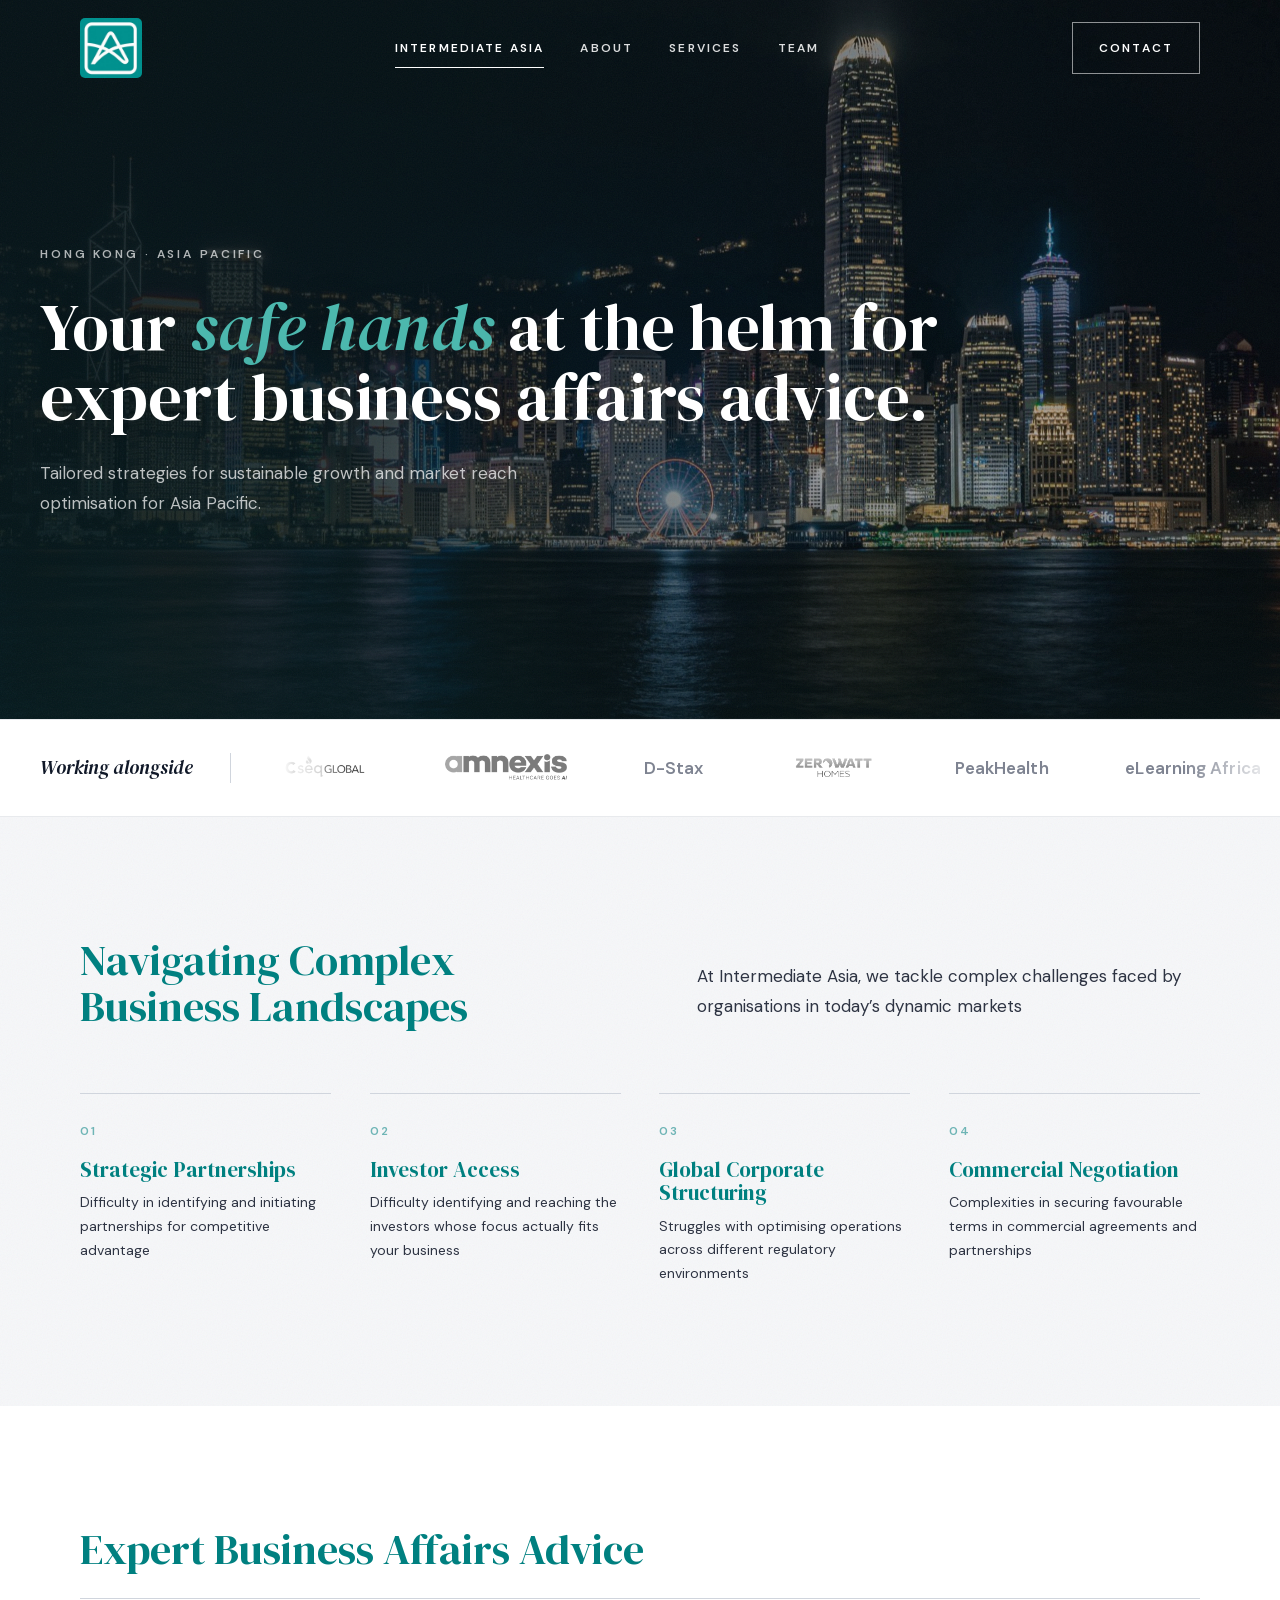
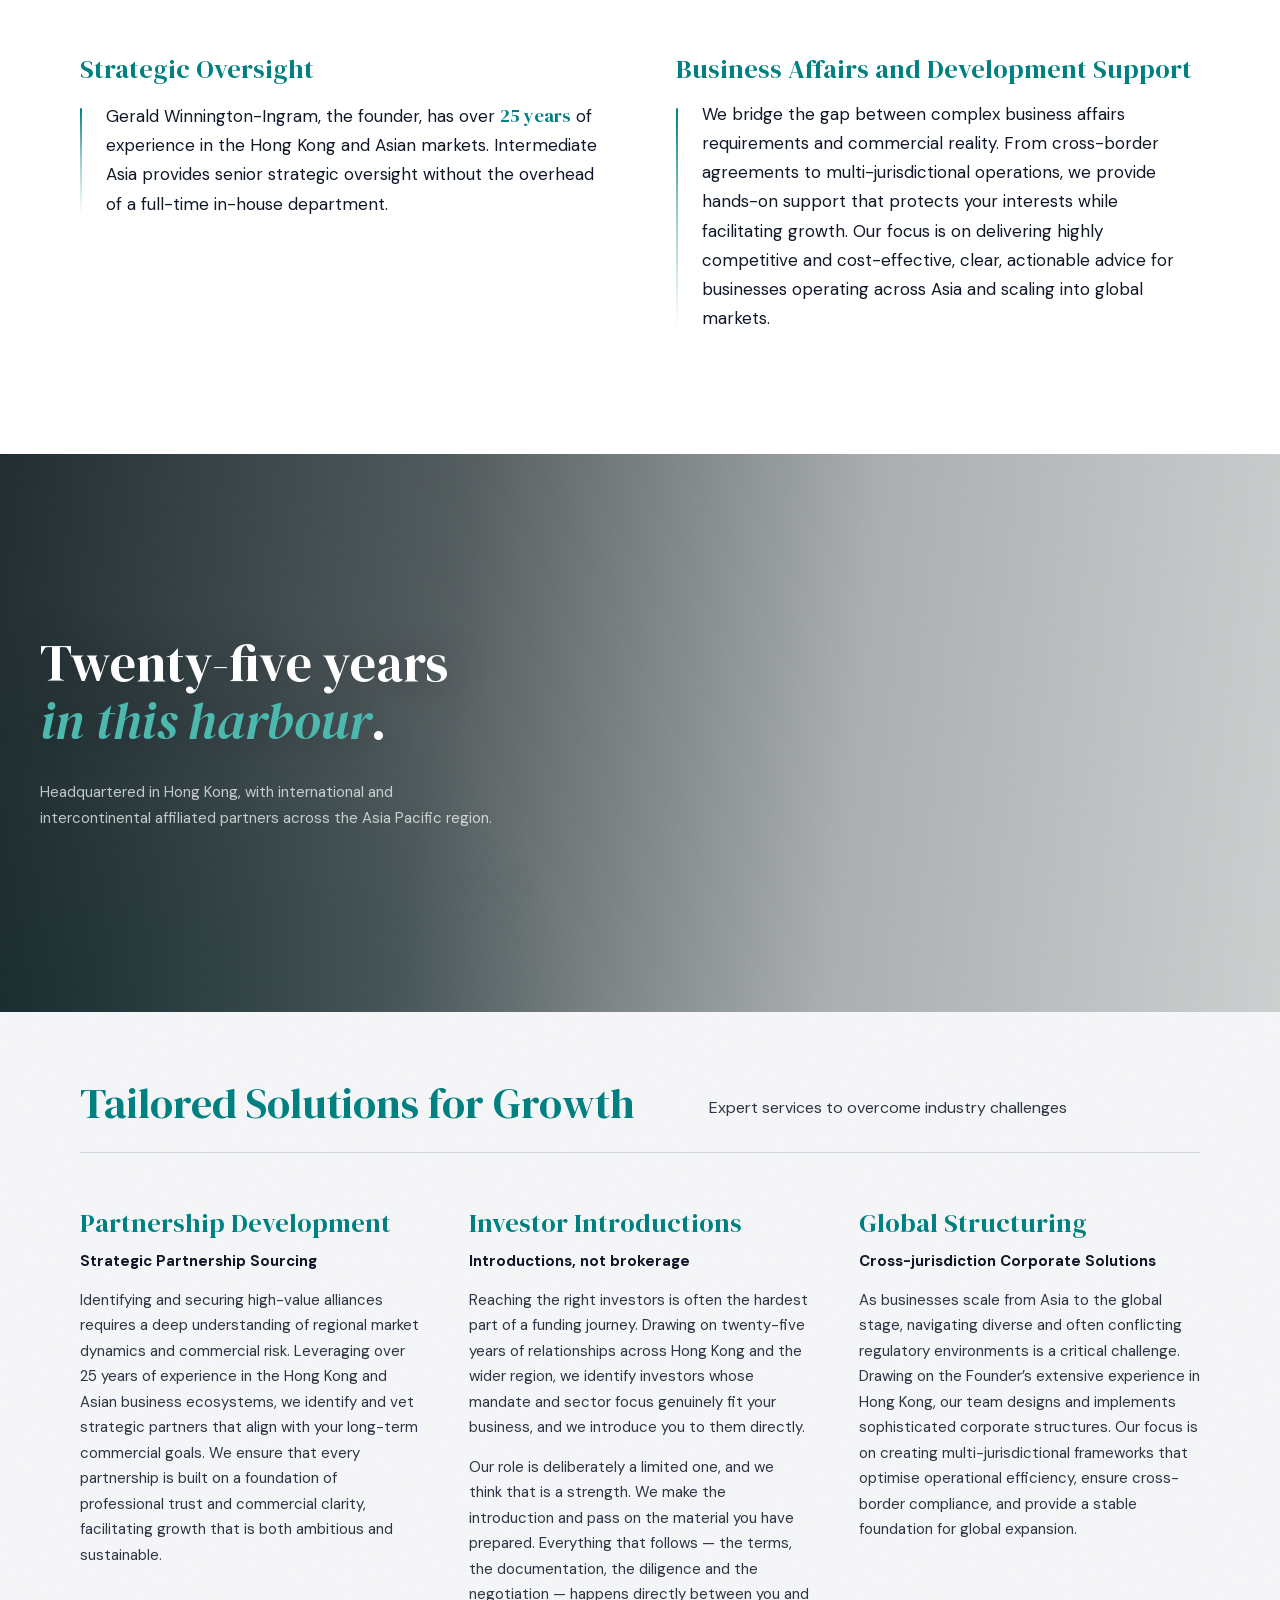
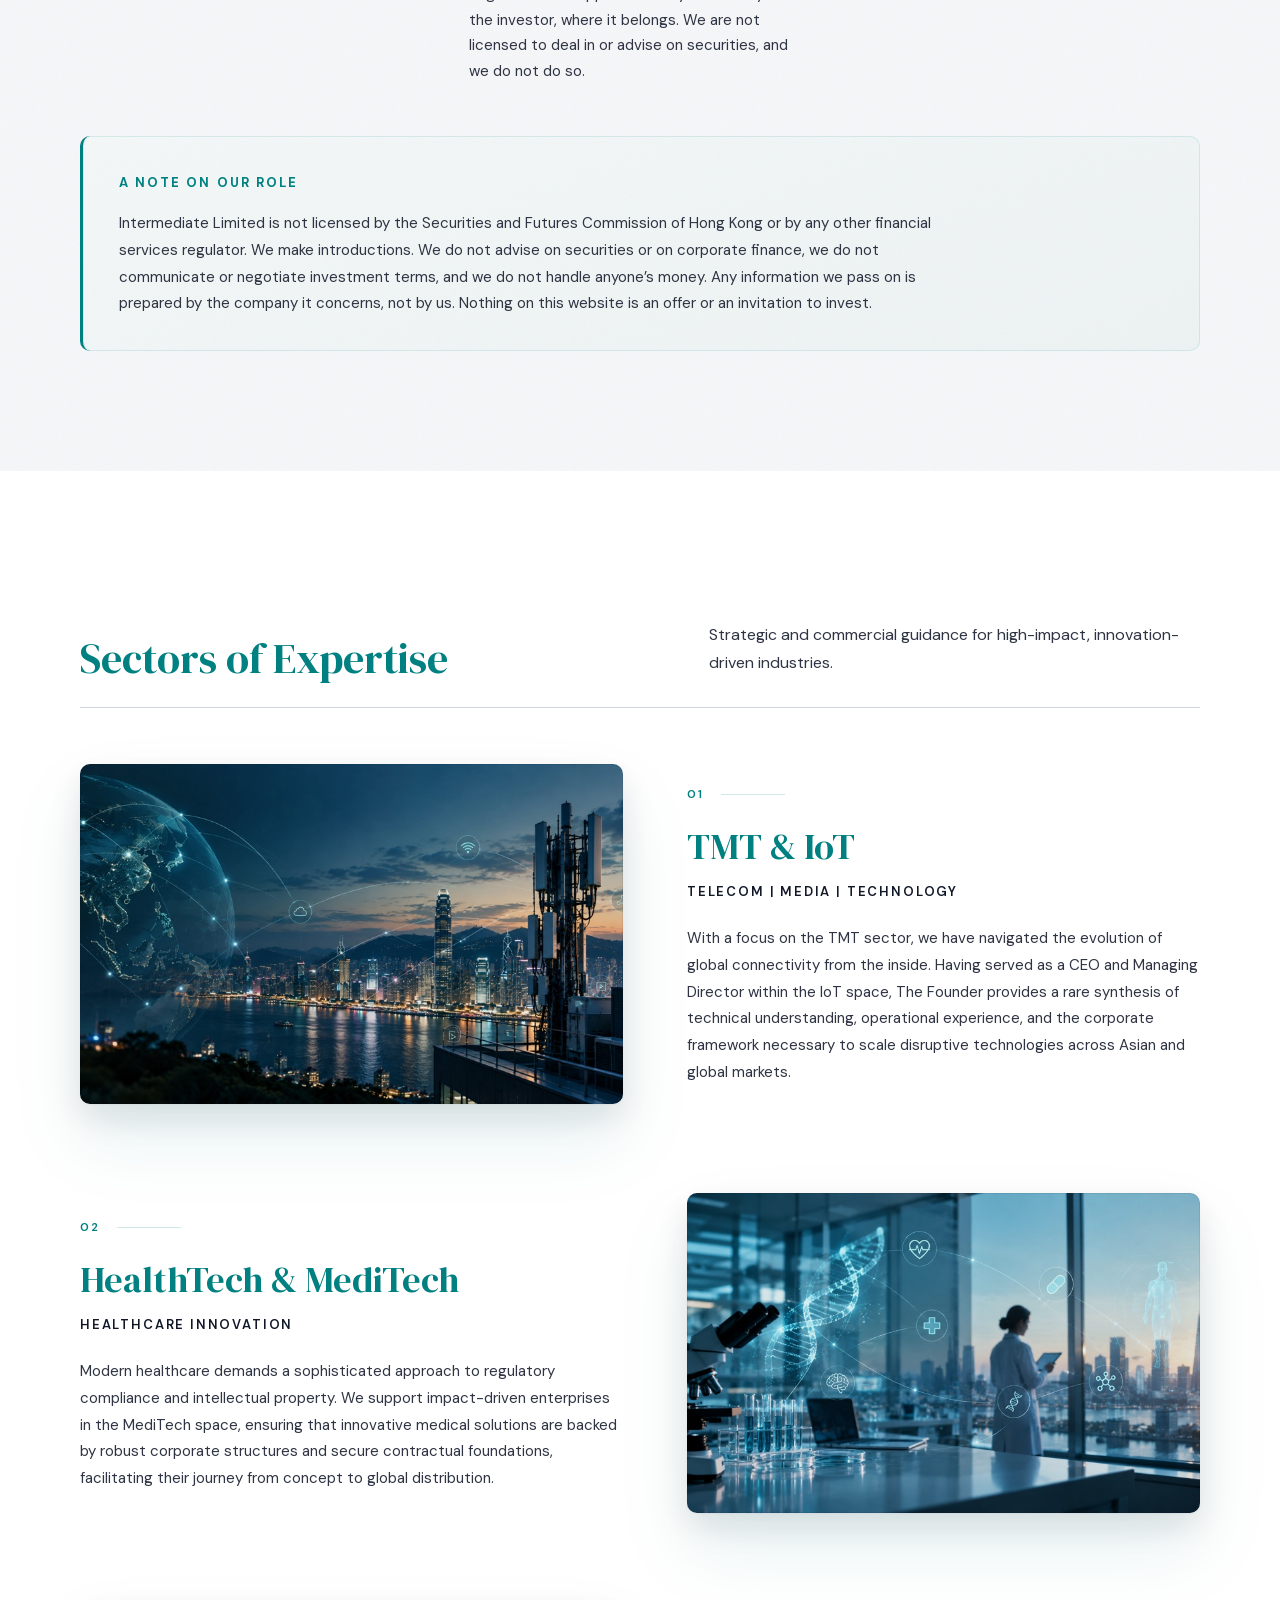
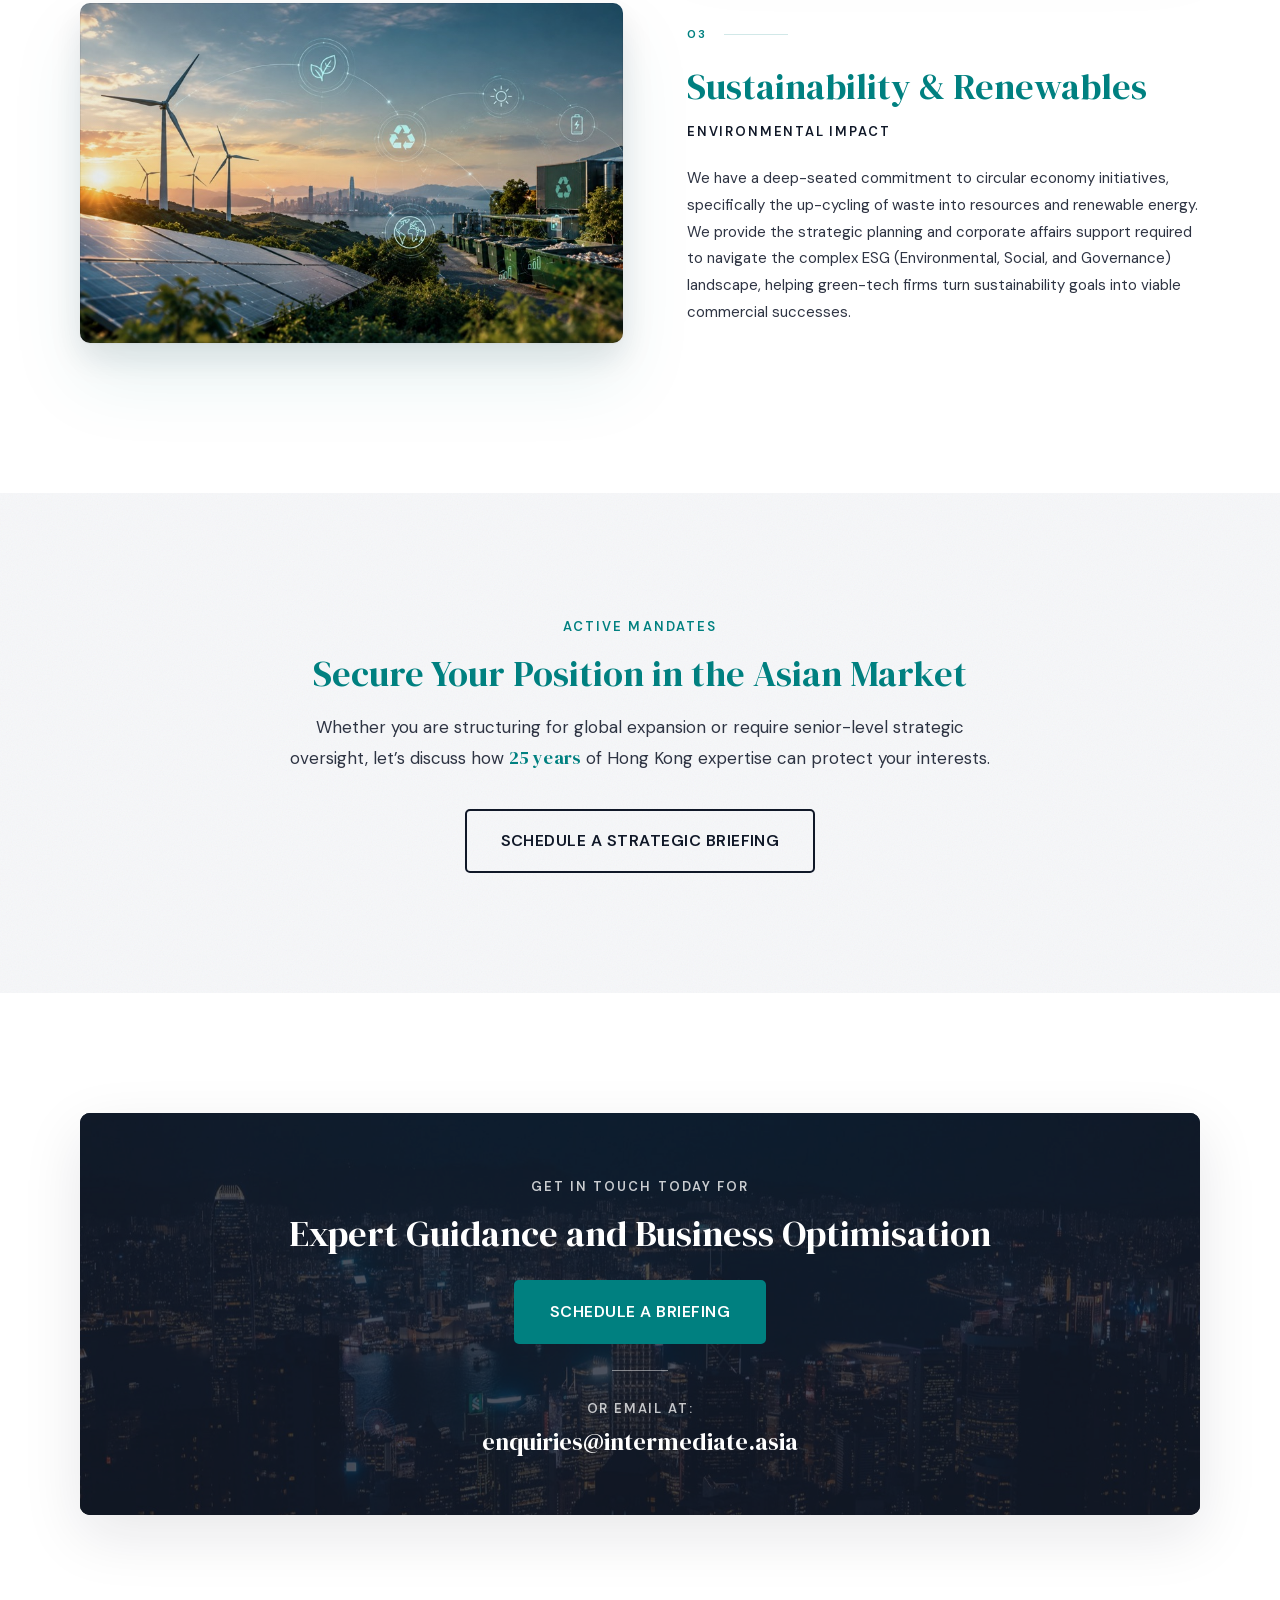
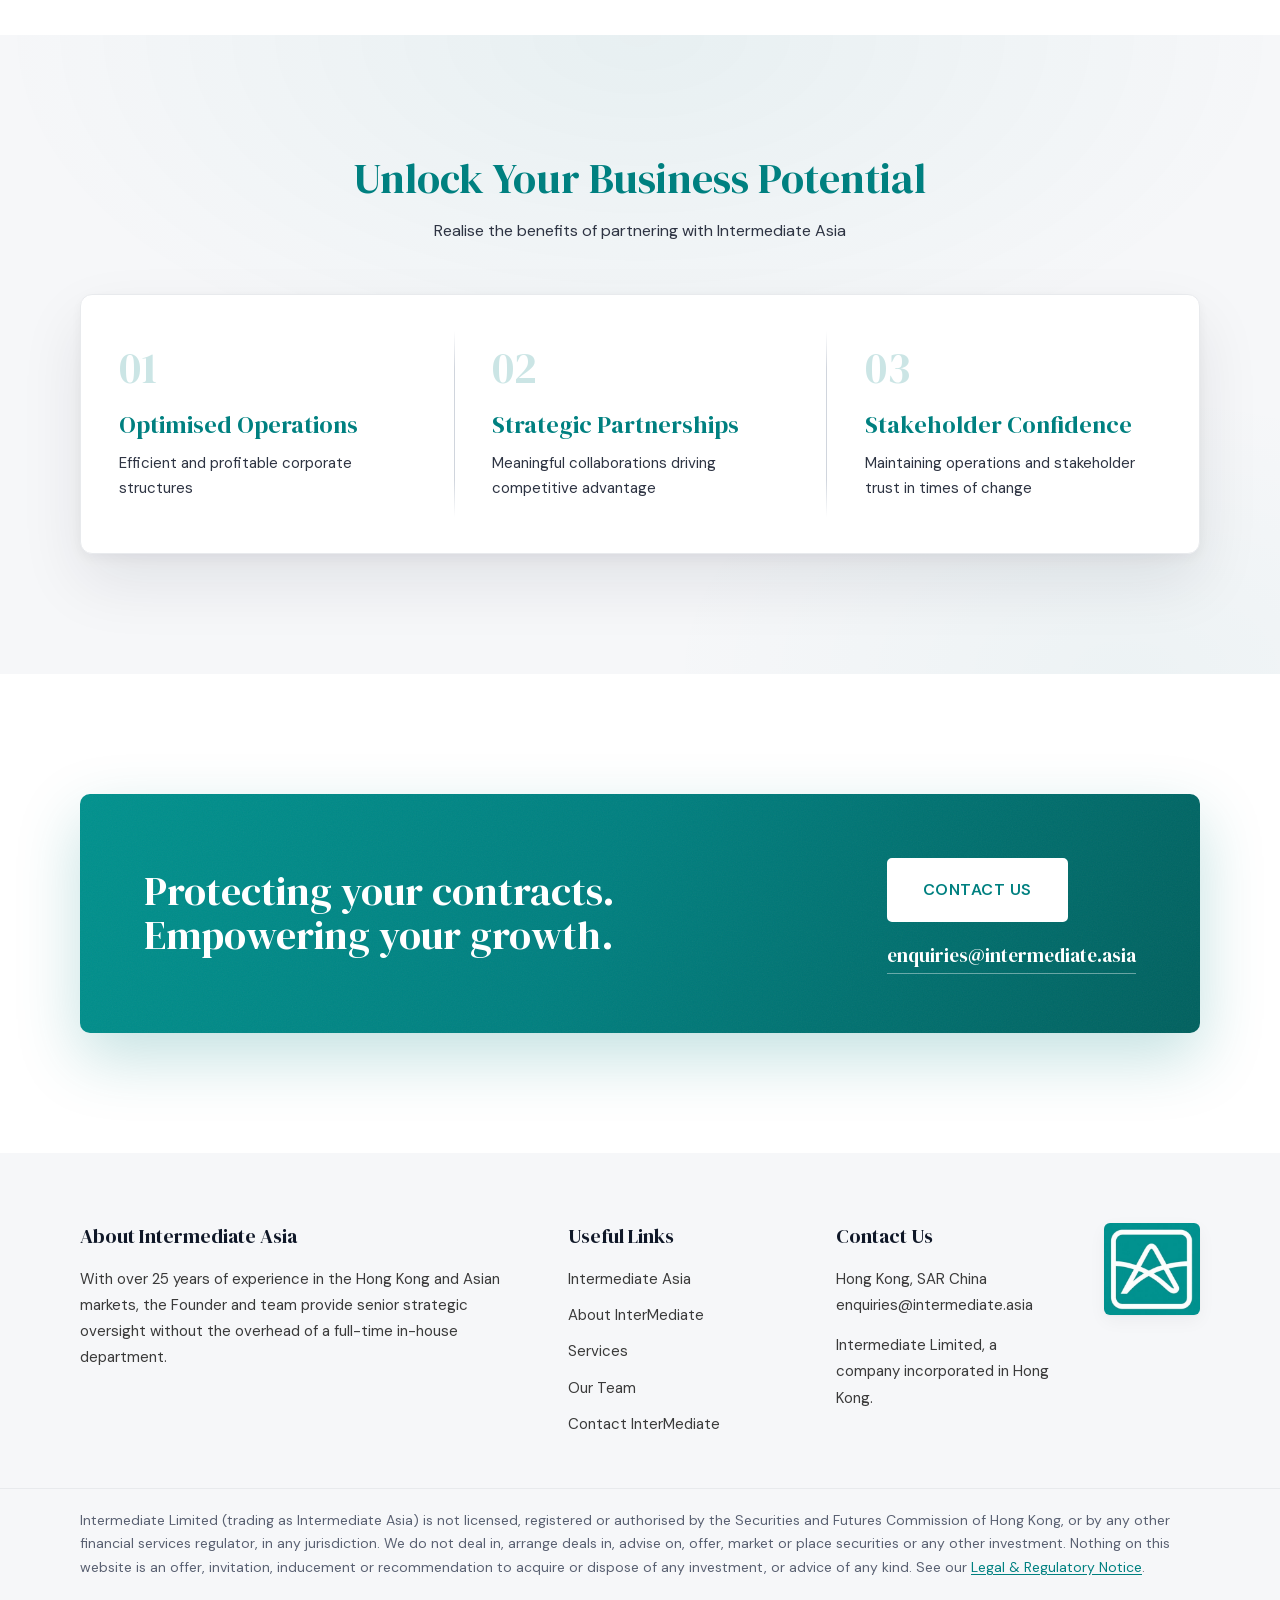
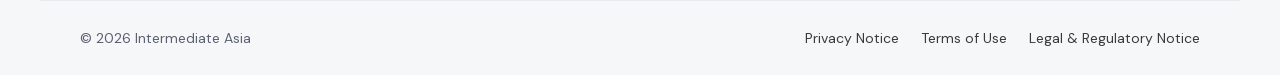
==== commit 3ba0b7b8: "Regulatory disclaimers and investor-introduction copy revisions Implements the Website Legal Disclai" ====
--- a/index.html
+++ b/index.html
@@ -4,7 +4,7 @@
 <meta charset="UTF-8">
 <meta name="viewport" content="width=device-width, initial-scale=1">
 <title>Intermediate Asia — Protecting your contracts. Empowering your growth.</title>
-<meta name="description" content="Tailored strategies for sustainable growth and market reach optimisation for Asia Pacific. Business affairs advice, investment assistance and cross-jurisdiction corporate structuring from Hong Kong.">
+<meta name="description" content="Tailored strategies for sustainable growth and market reach optimisation for Asia Pacific. Business affairs advice, investor introductions and cross-jurisdiction corporate structuring from Hong Kong.">
 <link rel="canonical" href="https://intermediate.asia/">
 
 <link rel="icon" href="/favicon.ico" sizes="any">
@@ -18,7 +18,7 @@
 <meta property="og:locale" content="en_GB">
 <meta property="og:url" content="https://intermediate.asia/">
 <meta property="og:title" content="Your safe hands at the helm for expert business affairs advice">
-<meta property="og:description" content="Tailored strategies for sustainable growth and market reach optimisation for Asia Pacific. Business affairs advice, investment assistance and cross-jurisdiction corporate structuring from Hong Kong.">
+<meta property="og:description" content="Tailored strategies for sustainable growth and market reach optimisation for Asia Pacific. Business affairs advice, investor introductions and cross-jurisdiction corporate structuring from Hong Kong.">
 <meta property="og:image" content="https://intermediate.asia/assets/img/og-share.jpg">
 <meta property="og:image:width" content="1200">
 <meta property="og:image:height" content="630">
@@ -26,7 +26,7 @@
 
 <meta name="twitter:card" content="summary_large_image">
 <meta name="twitter:title" content="Your safe hands at the helm for expert business affairs advice">
-<meta name="twitter:description" content="Tailored strategies for sustainable growth and market reach optimisation for Asia Pacific. Business affairs advice, investment assistance and cross-jurisdiction corporate structuring from Hong Kong.">
+<meta name="twitter:description" content="Tailored strategies for sustainable growth and market reach optimisation for Asia Pacific. Business affairs advice, investor introductions and cross-jurisdiction corporate structuring from Hong Kong.">
 <meta name="twitter:image" content="https://intermediate.asia/assets/img/og-share.jpg">
 <link rel="preload" href="assets/fonts/dm-serif-display-400-latin.woff2" as="font" type="font/woff2" crossorigin>
 <link rel="preload" href="assets/fonts/dm-sans-400-latin.woff2" as="font" type="font/woff2" crossorigin>
@@ -113,8 +113,8 @@
           </li>
           <li class="reveal reveal--row">
             <span class="challenge-num" aria-hidden="true">02</span>
-            <h3>Investment Funding Access</h3>
-            <p>Challenges in sourcing investors and negotiating favourable terms</p>
+            <h3>Investor Access</h3>
+            <p>Difficulty identifying and reaching the investors whose focus actually fits your business</p>
           </li>
           <li class="reveal reveal--row">
             <span class="challenge-num" aria-hidden="true">03</span>
@@ -123,8 +123,8 @@
           </li>
           <li class="reveal reveal--row">
             <span class="challenge-num" aria-hidden="true">04</span>
-            <h3>Transaction Negotiation</h3>
-            <p>Complexities in securing favourable outcomes in deal-making processes</p>
+            <h3>Commercial Negotiation</h3>
+            <p>Complexities in securing favourable terms in commercial agreements and partnerships</p>
           </li>
         </ul>
       </div>
@@ -179,9 +179,10 @@
         </article>
 
         <article class="feature-item reveal">
-          <h3>Investment Assistance</h3>
-          <span class="feature-subtitle">Comprehensive Brokerage Services</span>
-          <p>Navigating the investment landscape between Asia and global markets requires a unique blend of strategic precision and commercial acumen. We provide end-to-end brokerage support, bridging the gap between capital and opportunity. From initial sourcing and due diligence to the finalisation of terms, we ensure your investment activities are managed with the rigour of a senior adviser and the pragmatism of a Managing Director.</p>
+          <h3>Investor Introductions</h3>
+          <span class="feature-subtitle">Introductions, not brokerage</span>
+          <p>Reaching the right investors is often the hardest part of a funding journey. Drawing on twenty-five years of relationships across Hong Kong and the wider region, we identify investors whose mandate and sector focus genuinely fit your business, and we introduce you to them directly.</p>
+          <p>Our role is deliberately a limited one, and we think that is a strength. We make the introduction and pass on the material you have prepared. Everything that follows &mdash; the terms, the documentation, the diligence and the negotiation &mdash; happens directly between you and the investor, where it belongs. We are not licensed to deal in or advise on securities, and we do not do so.</p>
         </article>
 
         <article class="feature-item reveal">
@@ -190,6 +191,11 @@
           <p>As businesses scale from Asia to the global stage, navigating diverse and often conflicting regulatory environments is a critical challenge. Drawing on the Founder&rsquo;s extensive experience in Hong Kong, our team designs and implements sophisticated corporate structures. Our focus is on creating multi-jurisdictional frameworks that optimise operational efficiency, ensure cross-border compliance, and provide a stable foundation for global expansion.</p>
         </article>
       </div>
+
+      <aside class="notice reveal">
+        <span class="notice-title">A note on our role</span>
+        <p>Intermediate Limited is not licensed by the Securities and Futures Commission of Hong Kong or by any other financial services regulator. We make introductions. We do not advise on securities or on corporate finance, we do not communicate or negotiate investment terms, and we do not handle anyone&rsquo;s money. Any information we pass on is prepared by the company it concerns, not by us. Nothing on this website is an offer or an invitation to invest.</p>
+      </aside>
     </div>
   </section>
 
@@ -342,6 +348,7 @@
       <p>Hong Kong, SAR China<br>
         <a href="mailto:enquiries@intermediate.asia" style="color: var(--color-footer-text);">enquiries@intermediate.asia</a>
       </p>
+      <p class="footer-entity">Intermediate Limited, a company incorporated in Hong Kong.</p>
     </div>
 
     <div class="footer-col footer-logo-col">
@@ -350,11 +357,13 @@
   </div>
 
   <div class="footer-below">
+      <p class="footer-reg">Intermediate Limited (trading as Intermediate Asia) is not licensed, registered or authorised by the Securities and Futures Commission of Hong Kong, or by any other financial services regulator, in any jurisdiction. We do not deal in, arrange deals in, advise on, offer, market or place securities or any other investment. Nothing on this website is an offer, invitation, inducement or recommendation to acquire or dispose of any investment, or advice of any kind. See our <a href="legal.html">Legal &amp; Regulatory Notice</a>.</p>
     <div class="footer-below-inner">
       <p>&copy; 2026 Intermediate Asia</p>
       <ul class="footer-legal">
         <li><a href="privacy.html">Privacy Notice</a></li>
         <li><a href="terms.html">Terms of Use</a></li>
+        <li><a href="legal.html">Legal &amp; Regulatory Notice</a></li>
       </ul>
     </div>
   </div>
--- a/assets/css/site.css
+++ b/assets/css/site.css
@@ -2567,50 +2567,6 @@
     transparent 64%, rgba(0, 128, 128, 0.18) 64%);
 }
 
-/* Outstanding item — must be replaced before publication.
-   Shared by the legal pages and by any team entry still waiting
-   on copy, so unfinished content is never quietly shippable. */
-.legal-todo,
-.pending-note {
-  display: inline;
-  font-family: var(--font-body);
-  font-size: 0.8125em;
-  font-weight: 700;
-  letter-spacing: 0.06em;
-  text-transform: uppercase;
-  color: #8a5300;
-  background: #fff3d6;
-  box-shadow: inset 0 0 0 1px #e6b65c;
-  border-radius: 3px;
-  padding: 2px 7px;
-}
-
-.legal-callout {
-  margin-top: clamp(38px, 4.5vw, 56px);
-  padding: clamp(22px, 2.6vw, 30px) clamp(20px, 2.6vw, 30px);
-  border-radius: 10px;
-  background: #fffaf0;
-  box-shadow: inset 0 0 0 1px #e6b65c;
-}
-.legal-callout h3 {
-  font-family: var(--font-body);
-  font-size: 0.8125rem;
-  font-weight: 700;
-  letter-spacing: 0.16em;
-  text-transform: uppercase;
-  color: #8a5300;
-  margin-bottom: 12px;
-}
-.legal-callout p,
-.legal-callout li { font-size: 0.9375rem; line-height: 1.7; color: #5c3d0c; }
-.legal-callout ul { list-style: none; display: grid; gap: 8px; margin-top: 10px; }
-.legal-callout ul + p { margin-top: 14px; }
-.legal-callout ul li { position: relative; padding-left: 20px; }
-.legal-callout ul li::before {
-  content: ""; position: absolute; left: 0; top: 0.72em;
-  width: 7px; height: 1px; background: #b8801f;
-}
-
 /* Footer legal row */
 .footer-below-inner {
   display: flex;
@@ -2652,9 +2608,8 @@
 
 
 /* ─── PORTRAIT NOT YET SUPPLIED ────────────────────────────
-   Holds a member's place in the rhythm so the alternating
-   layout does not collapse while their photograph is awaited.
-   Styled to read as unfinished, like the other pending markers. */
+   Holds a place in the alternating rhythm while a portrait
+   is awaited. */
 .member-photo--awaiting {
   display: grid;
   place-items: center;
@@ -2669,9 +2624,7 @@
 
 
 /* ─── CONTACT DETAILS PANEL ────────────────────────────────
-   Replaces the enquiry form. Until a mail handler is wired up
-   a form that silently discards submissions is worse than no
-   form, so the page gives the two real routes instead. */
+   The two direct routes to the firm: email and the office. */
 .contact-panel {
   align-self: start;
   padding: clamp(28px, 3.4vw, 46px) clamp(24px, 3vw, 40px);
@@ -2689,8 +2642,7 @@
 .contact-panel .contact-detail:last-child { padding-bottom: 0; border-bottom: 0; }
 .contact-panel dd { line-height: 1.7; }
 
-/* Holding portrait: a monogram on the same tinted ground the keyed-out
-   portrait uses, so an awaited photograph still reads as designed. */
+/* Monogram on the same tinted ground the keyed-out portrait uses. */
 .awaiting-mark {
   font-family: var(--font-heading);
   font-size: clamp(4rem, 7vw, 6rem);
@@ -2699,3 +2651,78 @@
   opacity: 0.22;
   user-select: none;
 }
+
+
+/* ═══════════════════════════════════════════════════════════
+   REGULATORY NOTICE
+   Sits beside the investor-introductions copy. It has to read
+   as a notice rather than as more marketing, so it carries a
+   rule, a tinted ground and a label — and deliberately does
+   not inherit the lede rail or figure styling the prose uses.
+   ═══════════════════════════════════════════════════════════ */
+
+.notice {
+  margin-top: clamp(32px, 4vw, 52px);
+  padding: clamp(24px, 2.8vw, 34px) clamp(22px, 2.8vw, 36px);
+  border-radius: 10px;
+  border-left: 3px solid var(--color-primary);
+  background-color: #f1f6f6;
+  background-image:
+    var(--grain),
+    linear-gradient(160deg, #f4f8f8 0%, #edf3f3 100%);
+  background-size: 180px 180px, cover;
+  box-shadow: inset 0 0 0 1px rgba(0, 128, 128, 0.12);
+}
+
+.notice-title {
+  display: block;
+  font-family: var(--font-body);
+  font-size: 0.8125rem;
+  font-weight: 700;
+  letter-spacing: 0.16em;
+  text-transform: uppercase;
+  color: var(--color-primary);
+  margin-bottom: 14px;
+}
+
+.notice p {
+  font-size: 0.9375rem;
+  line-height: 1.78;
+  color: var(--color-body);
+  max-width: 78ch;
+}
+.notice p + p { margin-top: 12px; }
+
+/* The grid columns hold one paragraph each; the revised investor
+   block runs to two. */
+.feature-item p + p { margin-top: 14px; }
+
+
+/* ─── FOOTER REGULATORY NOTICE ─────────────────────────────
+   Small type above the copyright line, on every page. Long,
+   so it gets its own row rather than competing with the
+   links for space. */
+.footer-reg {
+  max-width: var(--max-width);
+  margin: 0 auto;
+  /* matches the padding on .footer-below-inner so the notice lines up
+     with the copyright row rather than sitting proud of it */
+  padding: 20px var(--section-pad-h);
+  font-size: 0.75rem;
+  line-height: 1.7;
+  color: var(--color-muted);
+  border-bottom: 1px solid var(--color-border);
+}
+.footer-reg a {
+  color: var(--color-primary);
+  text-decoration: underline;
+  text-underline-offset: 2px;
+}
+.footer-reg a:hover, .footer-reg a:focus-visible { color: var(--color-text); }
+
+.footer-entity {
+  margin-top: 14px;
+  font-size: 0.8125rem;
+  line-height: 1.6;
+  color: var(--color-muted);
+}
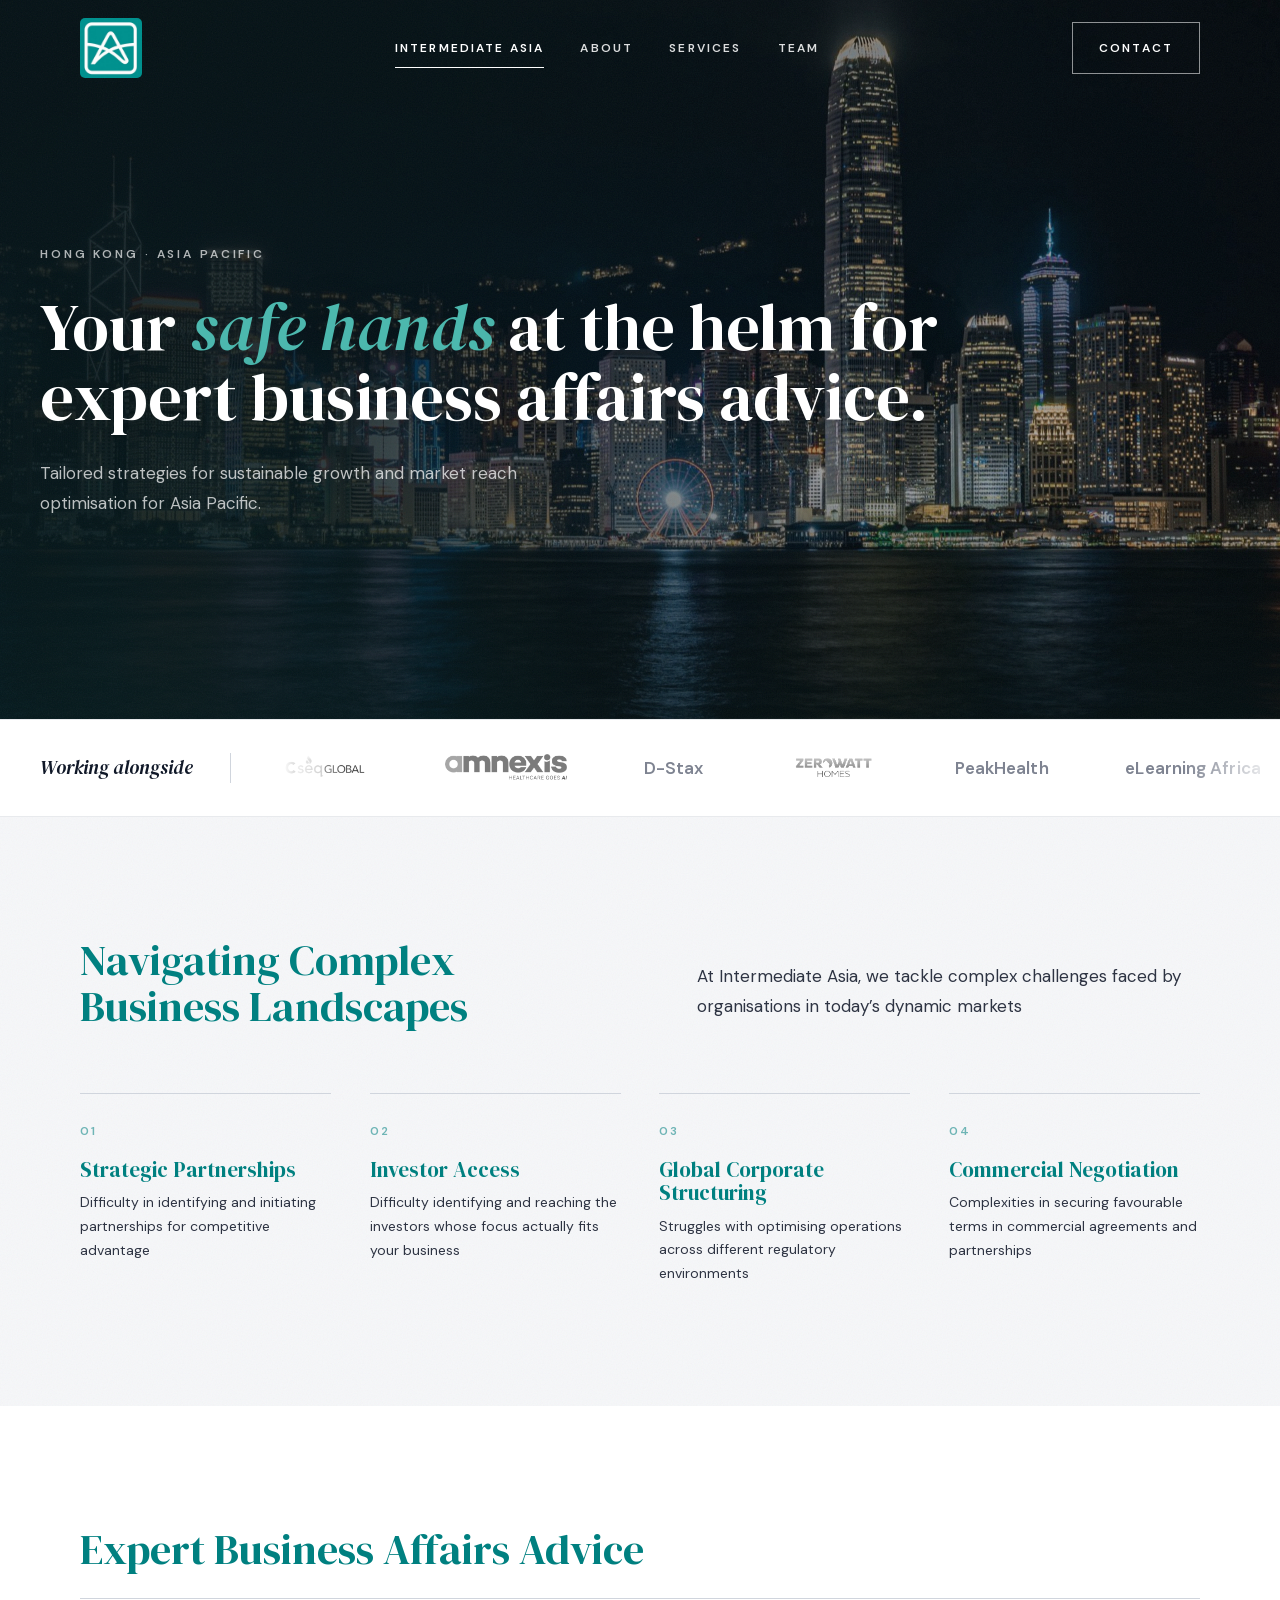
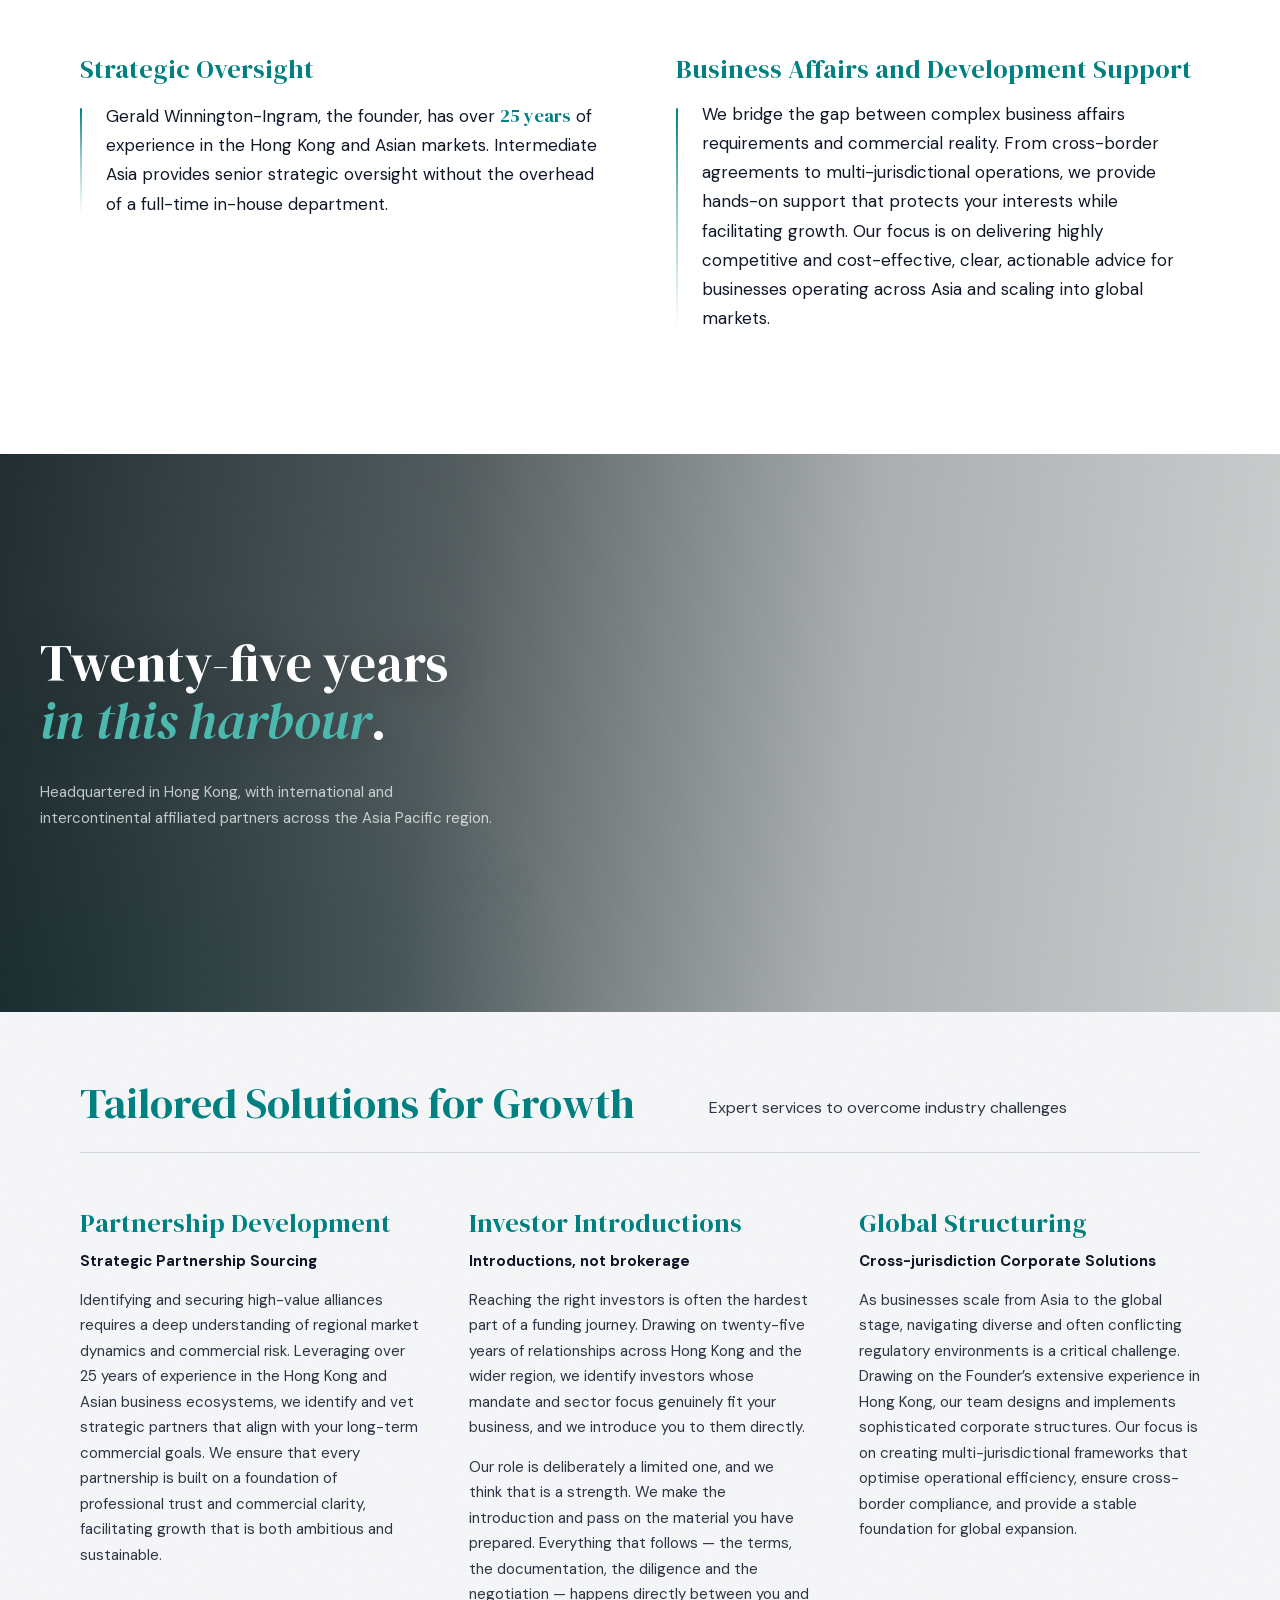
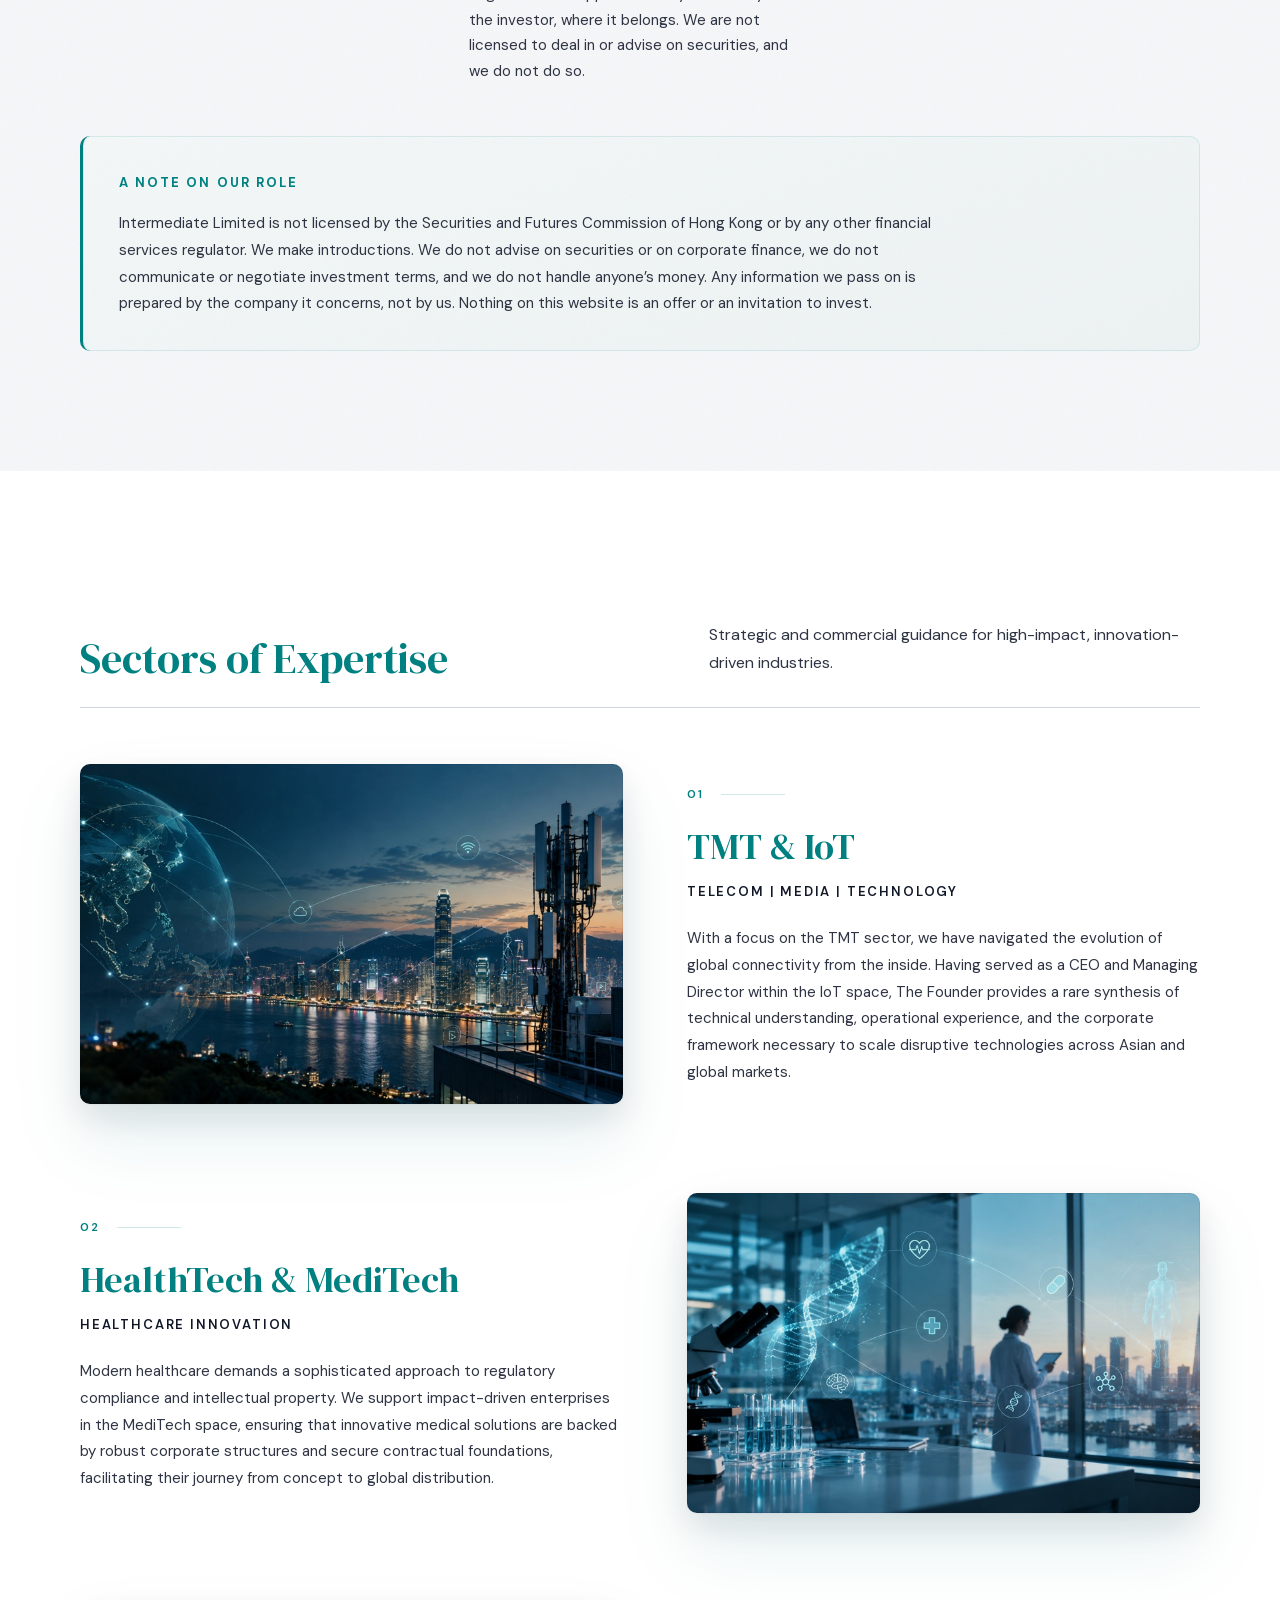
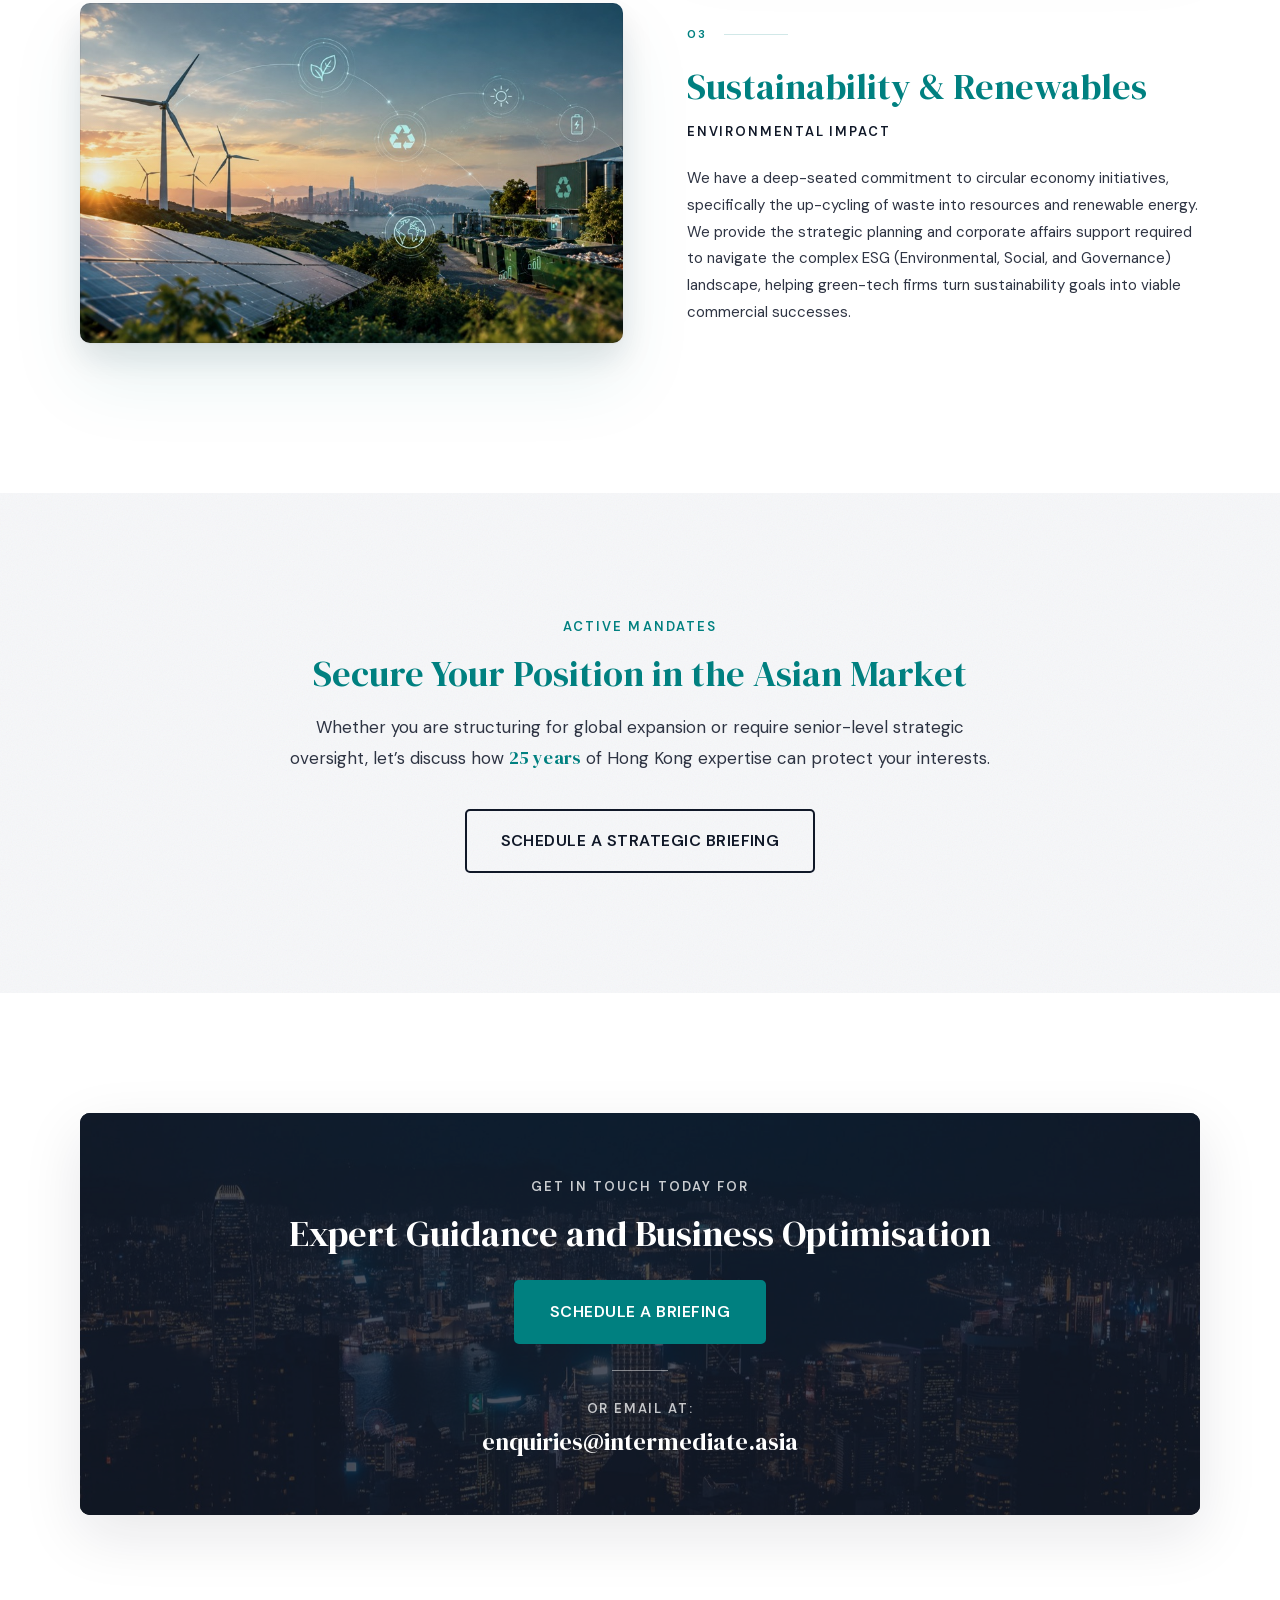
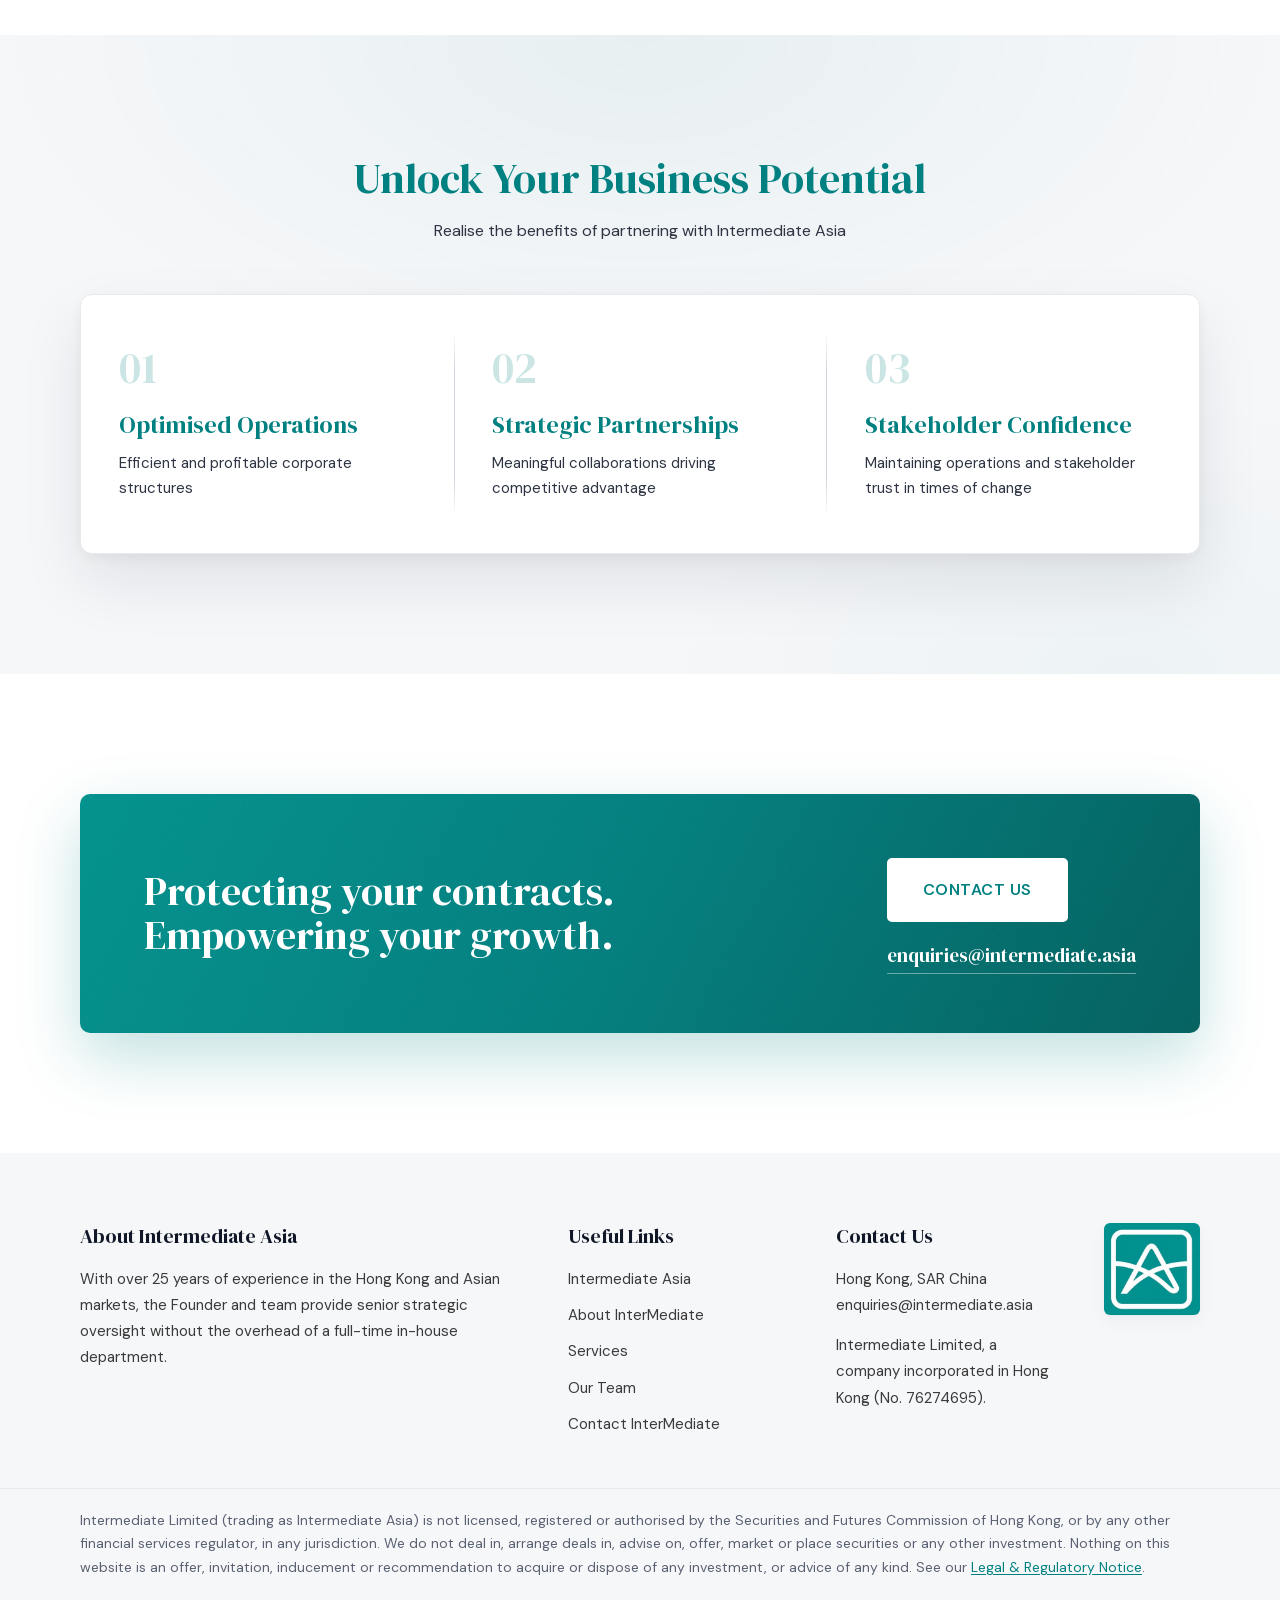
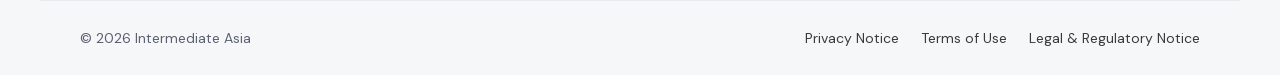
==== commit fcd893cc: "Registration number, Brendan McMahon, and LinkedIn profiles - Company registration number (No. 76274" ====
--- a/index.html
+++ b/index.html
@@ -348,7 +348,7 @@
       <p>Hong Kong, SAR China<br>
         <a href="mailto:enquiries@intermediate.asia" style="color: var(--color-footer-text);">enquiries@intermediate.asia</a>
       </p>
-      <p class="footer-entity">Intermediate Limited, a company incorporated in Hong Kong.</p>
+      <p class="footer-entity">Intermediate Limited, a company incorporated in Hong Kong (No. 76274695).</p>
     </div>
 
     <div class="footer-col footer-logo-col">
--- a/assets/css/site.css
+++ b/assets/css/site.css
@@ -2607,22 +2607,6 @@
 }
 
 
-/* ─── PORTRAIT NOT YET SUPPLIED ────────────────────────────
-   Holds a place in the alternating rhythm while a portrait
-   is awaited. */
-.member-photo--awaiting {
-  display: grid;
-  place-items: center;
-  background-color: #eef2f3;
-  background-image:
-    var(--grain),
-    linear-gradient(168deg, #f4f7f7 0%, #e9eff0 56%, #dde5e6 100%);
-  background-size: 180px 180px, cover;
-  box-shadow: inset 0 0 0 1px rgba(16, 24, 40, 0.07);
-}
-.member-photo--awaiting .awaiting-mark { position: relative; z-index: 1; }
-
-
 /* ─── CONTACT DETAILS PANEL ────────────────────────────────
    The two direct routes to the firm: email and the office. */
 .contact-panel {
@@ -2641,17 +2625,6 @@
    panel that reads as a stray line. */
 .contact-panel .contact-detail:last-child { padding-bottom: 0; border-bottom: 0; }
 .contact-panel dd { line-height: 1.7; }
-
-/* Monogram on the same tinted ground the keyed-out portrait uses. */
-.awaiting-mark {
-  font-family: var(--font-heading);
-  font-size: clamp(4rem, 7vw, 6rem);
-  line-height: 1;
-  color: var(--color-primary);
-  opacity: 0.22;
-  user-select: none;
-}
-
 
 /* ═══════════════════════════════════════════════════════════
    REGULATORY NOTICE
@@ -2726,3 +2699,9 @@
   line-height: 1.6;
   color: var(--color-muted);
 }
+
+/* A keyed portrait that fills its frame rather than standing in it. */
+.member-photo--cutout.member-photo--fill img {
+  object-fit: cover;
+  object-position: center top;
+}
